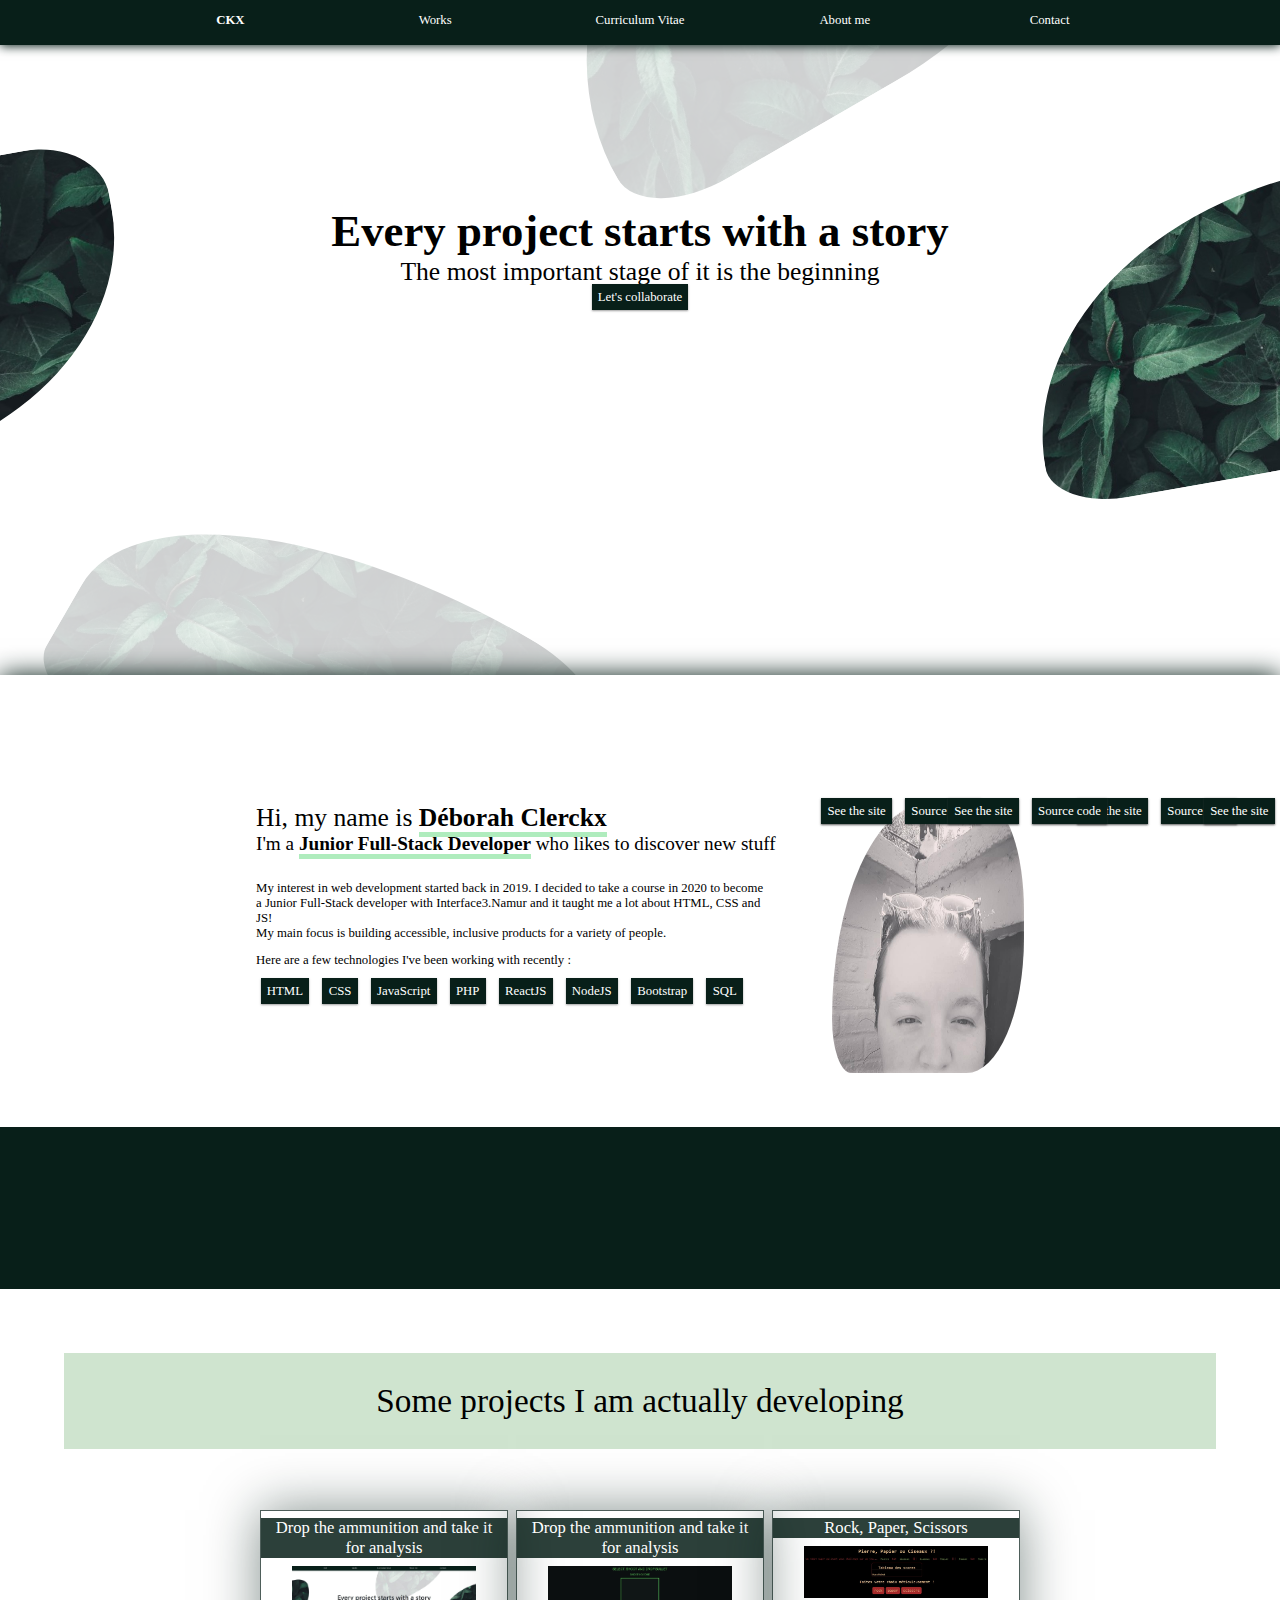
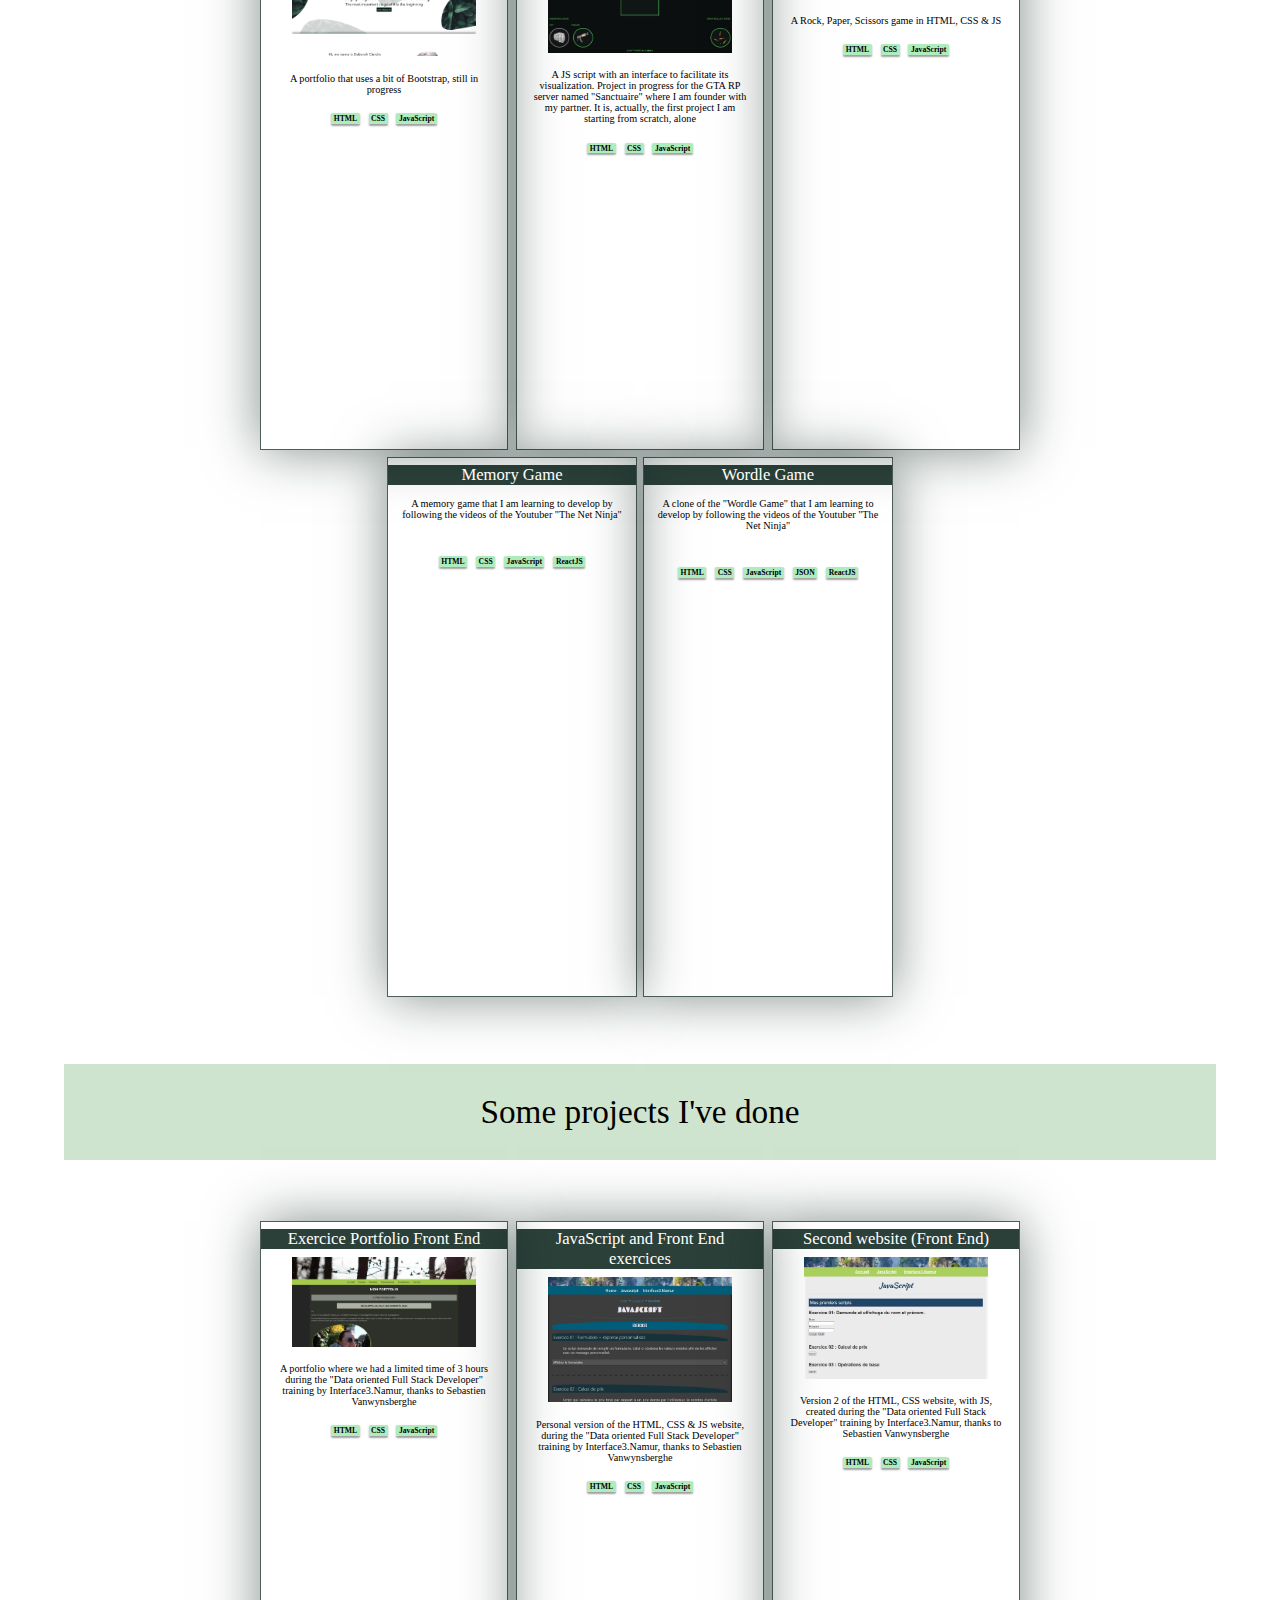
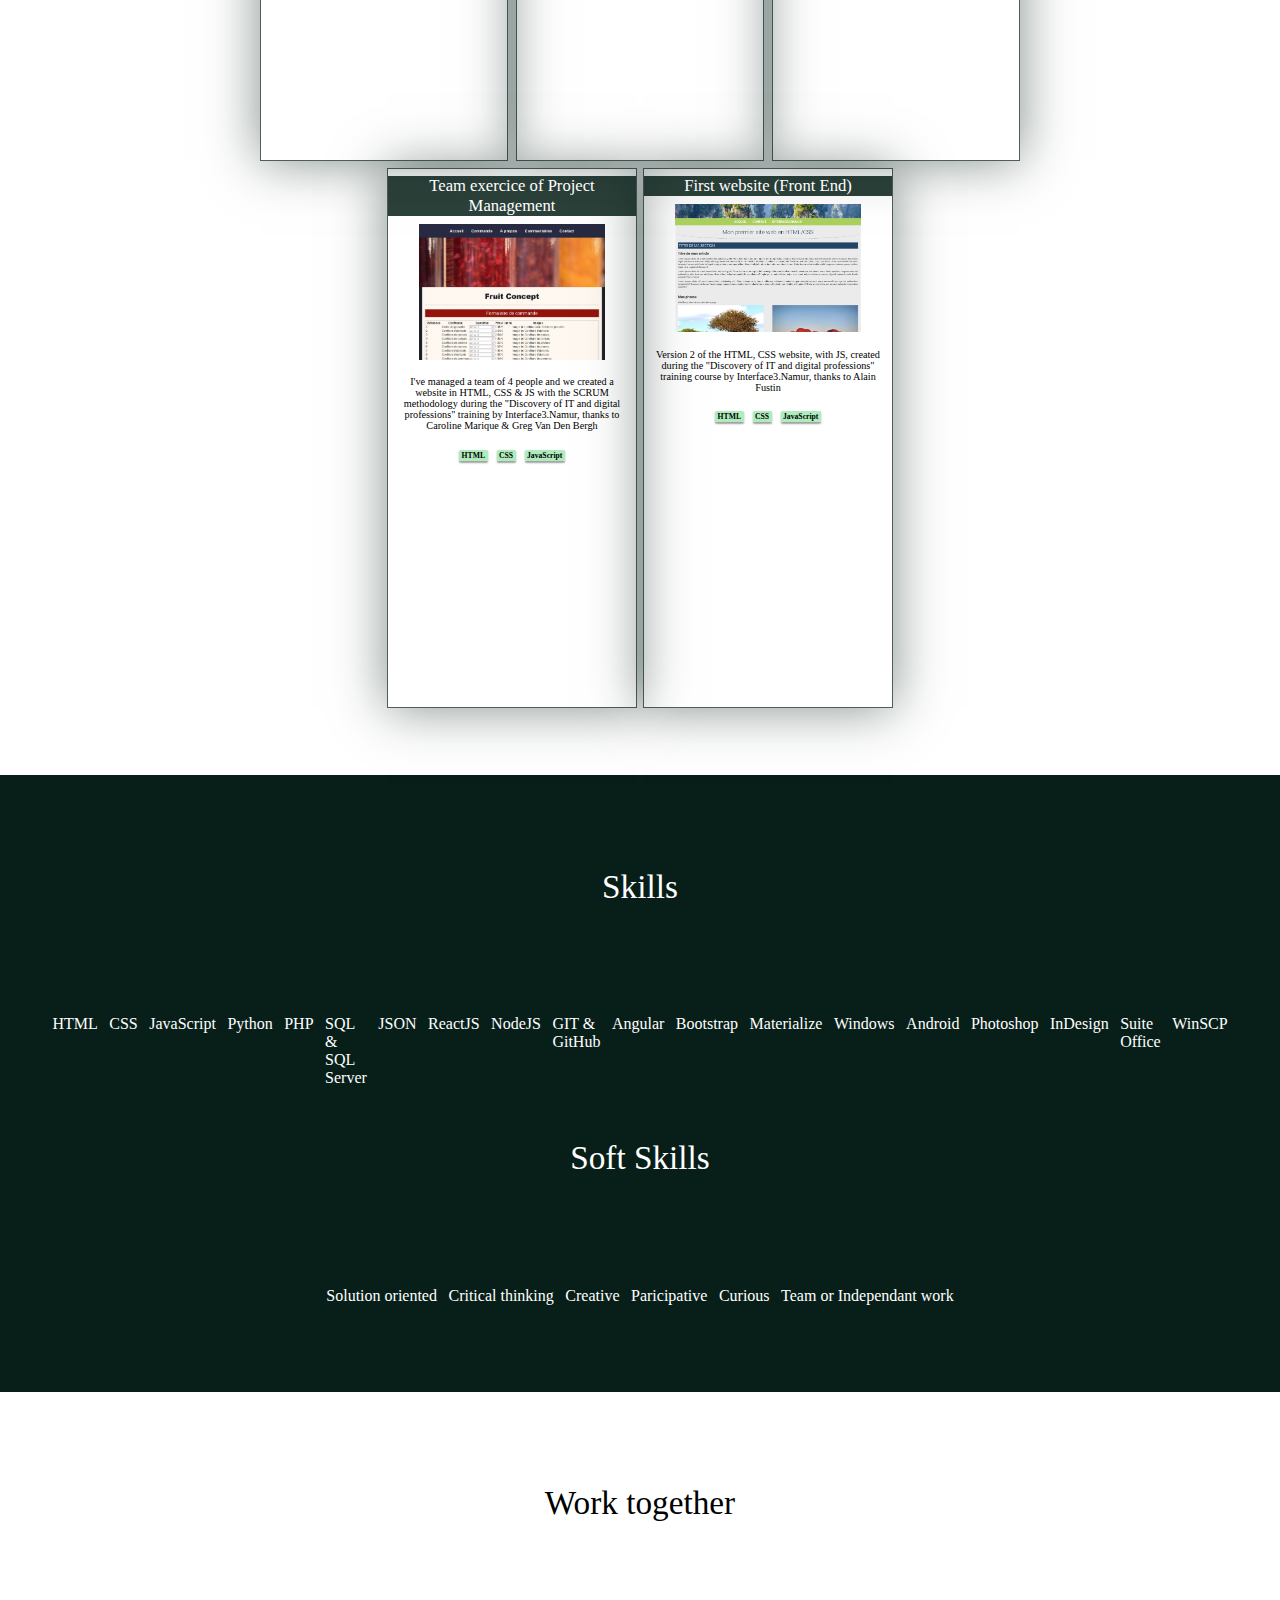
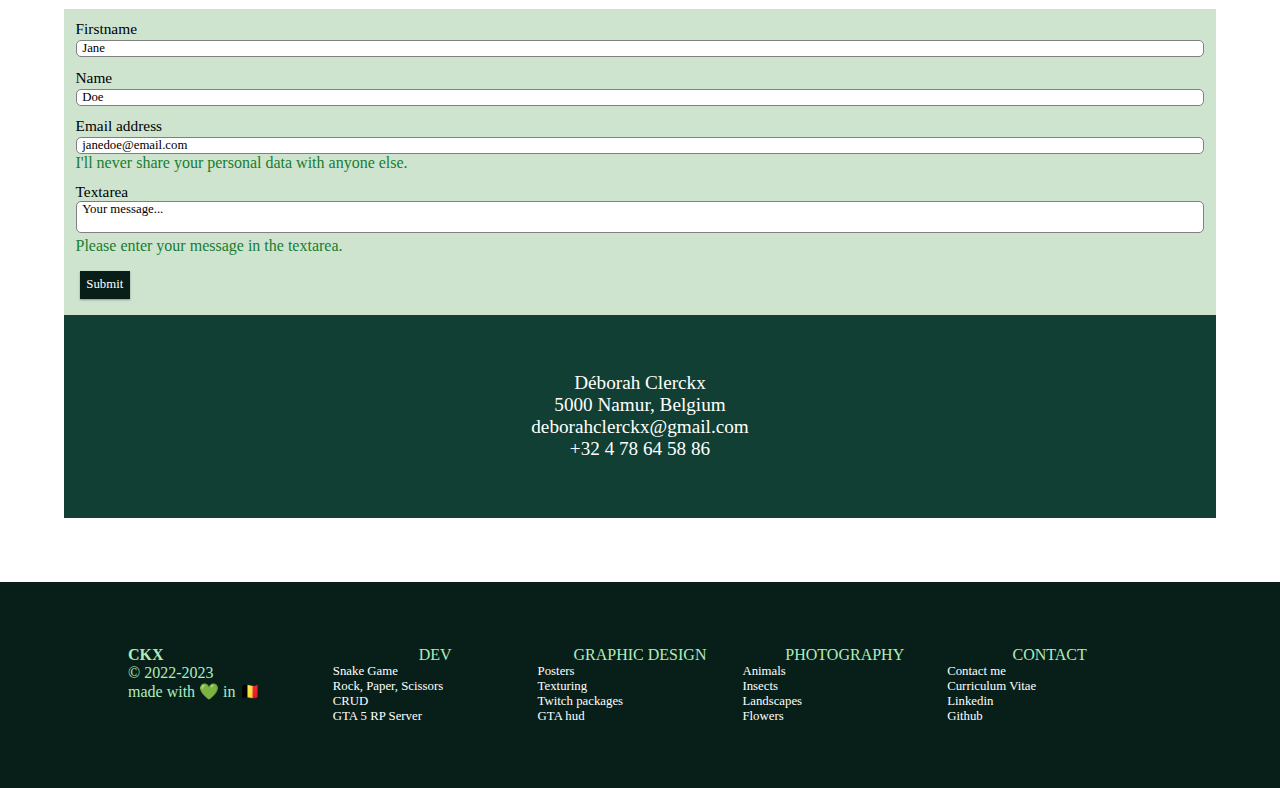
==== index.html @ eec9f2df "first commit" ====
<!doctype html>
<html lang="en">
    <head>
        <meta charset="utf-8">
        <meta name="viewport" content="width=device-width, initial-scale=1">
        <meta name="description" content="Portfolio de Déborah Clerckx">
        <title>Déborah Clerckx Portfolio</title>
        <meta name="robots" content="noindex, nofollow"/>
        <meta name="author" content="Déborah Clerckx">
        <meta name="generator" content="Déborah Clerckx">
        <meta property="og:locale" content="fr_FR">

        <link href="https://cdn.jsdelivr.net/npm/bootstrap@5.1.3/dist/css/bootstrap.min.css" rel="stylesheet" integrity="sha384-1BmE4kWBq78iYhFldvKuhfTAU6auU8tT94WrHftjDbrCEXSU1oBoqyl2QvZ6jIW3" crossorigin="anonymous">
        <link href="leaves.css" rel="stylesheet">
        <link href="../src/css/reset.css" rel="stylesheet">
        <link href="../src/css/main.css" rel="stylesheet">
    </head>

    <body>
        <main>
            <header>
<!--   vvv   nav   vvv    -->
                <section class="nav-container">
                    <nav>
                        <a class="bold" href="index.html" target="_blank">CKX</a>
                        <a class="" href="#" target="_blank">Works</a>
                        <a class="" href="./src/pdf/clerckx-deborah-cv.pdf" target="_blank">Curriculum Vitae</a>
                        <a class="" href="#" target="_blank">About me</a>
                        <a class="" href="#" target="_blank">Contact</a>
                    </nav>
                </section>

<!--   vvv   tagline   vvv    -->

                <section class="first-container">
                    <div class="sub-container">
                        <h1 class="title">Every project starts with a story</h1>
                        <h2 class="subtitle">The most important stage of it is the beginning</h2>
                        <a class="btn" href="#">Let's collaborate</a>
                    </div>
                    <img src="../src/img/leaves.jpg" alt="" class="leaves-left">
                    <img src="../src/img/leaves.jpg" alt="" class="leaves-right">
                    <img src="../src/img/leaves.jpg" alt="" class="leaves-transparent">
                    <img src="../src/img/leaves.jpg" alt="" class="leaves-transparent-2">
                </section>
            </header>

<!--   vvv   about me   vvv    -->

            <section class="second-container">
                <img class="ckx-img" src="../src/img/ckx.jpg" alt="photo de Déborah Clerckx, en noir et blanc, avec un chat">
                <h2 class="subtitle">Hi, my name is <span class="about-ckx bold">Déborah Clerckx</span></h2>
                <h3 class="sub-subtitle">I'm a <span class="jfsd bold">Junior Full-Stack Developer</span> who likes to discover new stuff</h3>

                <p class="text">My interest in web development started back in 2019. I decided to take a course in 2020 to become a Junior Full-Stack developer with <a href="https://www.interface3namur.be/" target="_blank" rel="noopener noreferrer">Interface3.Namur</a> and it taught me a lot about HTML, CSS and JS!</br>
                My main focus is building accessible, inclusive products for a variety of people.</p>
                <p class="text">Here are a few technologies I've been working with recently :</p>
                <a class="btn" href="https://developer.mozilla.org/en-US/docs/Web/HTML" target="_blank">HTML</a>
                <a class="btn" href="https://developer.mozilla.org/en-US/docs/Web/CSS" target="_blank">CSS</a>
                <a class="btn" href="https://developer.mozilla.org/en-US/docs/Web/JavaScript" target="_blank">JavaScript</a>
                <a class="btn" href="https://www.php.net/docs.php" target="_blank">PHP</a>
                <a class="btn" href="https://reactjs.org/docs/getting-started.html" target="_blank">ReactJS</a>
                <a class="btn" href="https://nodejs.org/en/docs/" target="_blank">NodeJS</a>
                <a class="btn" href="https://getbootstrap.com/docs/4.1/getting-started/introduction/" target="_blank">Bootstrap</a>
                <a class="btn" href="https://sql.sh/" target="_blank">SQL</a>
            </section>

            <div class="separator"></div>

<!--   vvv   projects in development   vvv    -->

            <section class="third-container">
                <h2 class="title-card-container">Some projects I am actually developing</h2>
                <div class="cards-container">
                    <div class="card">
                        <div class="card-title">
                            <h3 class="card-subtitle">Drop the ammunition and take it for analysis</h3>
                        </div>
                        <div class="card-img">
                            <img class="resize-card-img" src="./src/img/project-frontend6.JPG" alt="presentation image of the portfolio project of Déborah Clerckx">
                        </div>
                        <div class="card-summary">
                            <p class="card-text">A portfolio that uses a bit of Bootstrap, still in progress</p>
                        </div>
                        <div class="card-btns-code">
                            <a class="btn btn-code disabled" href="#">HTML</a>
                            <a class="btn btn-code disabled" href="#">CSS</a>
                            <a class="btn btn-code disabled" href="#">JavaScript</a>
                        </div>
                        <div class="card-btns">
                            <a class="btn disabled" href="#">See the site</a>
                            <a class="btn disabled" href="#">Source code</a>
                        </div>
                    </div>

                    <div class="card">
                        <div class="card-title">
                            <h3 class="card-subtitle">Drop the ammunition and take it for analysis</h3>
                        </div>
                        <div class="card-img">
                            <img class="resize-card-img" src="./src/img/sanctuaryproject.JPG" alt="presentation image of the JS script 'Drop the ammunition and take it for analysis'">
                        </div>
                        <div class="card-summary">
                            <p class="card-text">A JS script with an interface to facilitate its visualization. Project in progress for the GTA RP server named "Sanctuaire" where I am founder with my partner. It is, actually, the first project I am starting from scratch, alone</p>
                        </div>
                        <div class="card-btns-code">
                            <a class="btn btn-code disabled" href="#">HTML</a>
                            <a class="btn btn-code disabled" href="#">CSS</a>
                            <a class="btn btn-code disabled" href="#">JavaScript</a>
                        </div>
                        <div class="card-btns">
                            <a class="btn disabled" href="#">See the site</a>
                            <a class="btn disabled" href="#">Source code</a>
                        </div>
                    </div>

                    <div class="card">
                        <div class="card-title">
                            <h3 class="card-subtitle">Rock, Paper, Scissors</h3>
                        </div>
                        <div class="card-img">
                            <img class="resize-card-img" src="./src/img/rockpaperscissors.JPG" alt="presentation image of the JS script 'Rock, Paper, Scissor'">
                        </div>
                        <div class="card-summary">
                            <p class="card-text">A Rock, Paper, Scissors game in HTML, CSS & JS</p>
                        </div>
                        <div class="card-btns-code">
                            <a class="btn btn-code disabled" href="#">HTML</a>
                            <a class="btn btn-code disabled" href="#">CSS</a>
                            <a class="btn btn-code disabled" href="#">JavaScript</a>
                        </div>
                        <div class="card-btns">
                            <a class="btn disabled" href="#">See the site</a>
                            <a class="btn disabled" href="#">Source code</a>
                        </div>
                    </div>
                </div>
                <div class="cards-container">
                    <div class="card">
                        <div class="card-title">
                            <h3 class="card-subtitle">Memory Game</h3>
                        </div>
                        <div class="card-summary">
                            <p class="card-text">A memory game that I am learning to develop by following the videos of the Youtuber "<a href="https://www.youtube.com/c/TheNetNinja" target="_blank" rel="noopener noreferrer">The Net Ninja</a>"</p>
                        </div>
                        <div class="card-img">
                            <img class="resize-card-img" src="#" alt="">
                        </div>
                        <div class="card-btns-code">
                            <a class="btn btn-code disabled" href="#">HTML</a>
                            <a class="btn btn-code disabled" href="#">CSS</a>
                            <a class="btn btn-code disabled" href="#">JavaScript</a>
                            <a class="btn btn-code disabled" href="#">ReactJS</a>
                        </div>
                        <div class="card-btns">
                            <a class="btn disabled" href="#">See the site</a>
                            <a class="btn" href="https://github.com/Debbyckx/memory-game">Source code</a>
                        </div>
                    </div>

                    <div class="card">
                        <div class="card-title">
                            <h3 class="card-subtitle">Wordle Game</h3>
                        </div>
                        <div class="card-summary">
                            <p class="card-text">A clone of the "Wordle Game" that I am learning to develop by following the videos of the Youtuber "<a href="https://www.youtube.com/c/TheNetNinja" target="_blank" rel="noopener noreferrer">The Net Ninja</a>"</p>
                        </div>
                        <div class="card-img">
                            <img class="resize-card-img" src="#" alt="">
                        </div>
                        <div class="card-btns-code">
                            <a class="btn btn-code disabled" href="#">HTML</a>
                            <a class="btn btn-code disabled" href="#">CSS</a>
                            <a class="btn btn-code disabled" href="#">JavaScript</a>
                            <a class="btn btn-code disabled" href="#">JSON</a>
                            <a class="btn btn-code disabled" href="#">ReactJS</a>
                        </div>
                        <div class="card-btns">
                            <a class="btn disabled" href="#">See the site</a>
                            <a class="btn" href="https://github.com/Debbyckx/wordle-clone-react">Source code</a>
                        </div>
                    </div>
                </div>
            </section>

<!--   vvv   projects done   vvv    -->

            <section class="fourth-container">
                <h2 class="title-card-container">Some projects I've done</h2>
                <div class="cards-container">
                    <div class="card">
                        <div class="card-title">
                            <h3 class="card-subtitle">Exercice Portfolio Front End</h3>
                        </div>
                        <div class="card-img">
                            <img class="resize-card-img" src="./src/img/project-frontend5.JPG" alt="presentation image of an exercice of Front End, portfolio">
                        </div>
                        <div class="card-summary">
                            <p class="card-text">A portfolio where we had a limited time of 3 hours during the "Data oriented Full Stack Developer" training by <a href="https://www.interface3namur.be/" target="_blank" rel="noopener noreferrer">Interface3.Namur</a>, thanks to <a href="https://www.svwb.be/" target="_blank" rel="noopener noreferrer">Sebastien Vanwynsberghe</a></p>
                        </div>
                        <div class="card-btns-code">
                            <a class="btn btn-code disabled" href="#">HTML</a>
                            <a class="btn btn-code disabled" href="#">CSS</a>
                            <a class="btn btn-code disabled" href="#">JavaScript</a>
                        </div>
                        <div class="card-btns">
                            <a class="btn disabled" href="#">See the site</a>
                            <a class="btn disabled" href="#">Source code</a>
                        </div>
                    </div>

                    <div class="card">
                        <div class="card-title">
                            <h3 class="card-subtitle">JavaScript and Front End exercices</h3>
                        </div>
                        <div class="card-img">
                            <img class="resize-card-img" src="./src/img/project-frontend3.JPG" alt="presentation image of an exercice of Front End with JavaScript, personal version">
                        </div>
                        <div class="card-summary">
                            <p class="card-text">Personal version of the HTML, CSS & JS website, during the "Data oriented Full Stack Developer" training by <a href="https://www.interface3namur.be/" target="_blank" rel="noopener noreferrer">Interface3.Namur</a>, thanks to <a href="https://www.svwb.be/" target="_blank" rel="noopener noreferrer">Sebastien Vanwynsberghe</a></p>
                        </div>
                        <div class="card-btns-code">
                            <a class="btn btn-code disabled" href="#">HTML</a>
                            <a class="btn btn-code disabled" href="#">CSS</a>
                            <a class="btn btn-code disabled" href="#">JavaScript</a>
                        </div>
                        <div class="card-btns">
                            <a class="btn" href="https://debbyckx.github.io/version-3-of-i3n-courses/javascript.html">See the site</a>
                            <a class="btn" href="https://github.com/Debbyckx/version-3-of-i3n-courses">Source code</a>
                        </div>
                    </div>
                    
                    <div class="card">
                        <div class="card-title">
                            <h3 class="card-subtitle">Second website (Front End)</h3>
                        </div>
                        <div class="card-img">
                            <img class="resize-card-img" src="./src/img/project-frontend2.JPG" alt="presentation image of an exercice of Front End with JavaScript">
                        </div>
                        <div class="card-summary">
                            <p class="card-text">Version 2 of the HTML, CSS website, with JS, created during the "Data oriented Full Stack Developer" training  by <a href="https://www.interface3namur.be/" target="_blank" rel="noopener noreferrer">Interface3.Namur</a>, thanks to <a href="https://www.svwb.be/" target="_blank" rel="noopener noreferrer">Sebastien Vanwynsberghe</a></p>
                        </div>
                        <div class="card-btns-code">
                            <a class="btn btn-code disabled" href="#">HTML</a>
                            <a class="btn btn-code disabled" href="#">CSS</a>
                            <a class="btn btn-code disabled" href="#">JavaScript</a>
                        </div>
                        <div class="card-btns">
                            <a class="btn" href="https://debbyckx.github.io/version-2-of-i3n-courses/javascript.html">See the site</a>
                            <a class="btn" href="https://github.com/Debbyckx/version-2-of-i3n-courses">Source code</a>
                        </div>
                    </div>
                </div>
                <div class="cards-container">
                    <div class="card">
                        <div class="card-title">
                            <h3 class="card-subtitle">Team exercice of Project Management</h3>
                        </div>
                        <div class="card-img">
                            <img class="resize-card-img" src="./src/img/project-frontend4.JPG" alt="presentation image of an exercice of Project Management and Front End with JavaScript with a team of 4 people">
                        </div>
                        <div class="card-summary">
                            <p class="card-text">I've managed a team of 4 people and we created a website in HTML, CSS & JS with the SCRUM methodology during the "Discovery of IT and digital professions" training by <a href="https://www.interface3namur.be/" target="_blank" rel="noopener noreferrer">Interface3.Namur</a>, thanks to Caroline Marique & <a href="https://www.linkedin.com/in/greggv-creacube/" target="_blank" rel="noopener noreferrer">Greg Van Den Bergh</a></p>
                        </div>
                        <div class="card-btns-code">
                            <a class="btn btn-code disabled" href="#">HTML</a>
                            <a class="btn btn-code disabled" href="#">CSS</a>
                            <a class="btn btn-code disabled" href="#">JavaScript</a>
                        </div>
                        <div class="card-btns">
                            <a class="btn" href="https://debbyckx.github.io/FruitConcept-IDK-team-i3n-courses/commande.html">See the site</a>
                            <a class="btn" href="https://github.com/Debbyckx/FruitConcept-IDK-team-i3n-courses">Source code</a>
                        </div>
                    </div>
    
                    <div class="card">
                        <div class="card-title">
                            <h3 class="card-subtitle">First website (Front End)</h3>
                        </div>
                        <div class="card-img">
                            <img class="resize-card-img" src="./src/img/project-frontend1.JPG" alt="presentation image of an exercice of Front End, HTML and CSS">
                        </div>
                        <div class="card-summary">
                            <p class="card-text">Version 2 of the HTML, CSS website, with JS, created during the "Discovery of IT and digital professions" training course by <a href="https://www.interface3namur.be/" target="_blank" rel="noopener noreferrer">Interface3.Namur</a>, thanks to Alain Fustin</p>
                        </div>
                        <div class="card-btns-code">
                            <a class="btn btn-code disabled" href="#">HTML</a>
                            <a class="btn btn-code disabled" href="#">CSS</a>
                            <a class="btn btn-code disabled" href="#">JavaScript</a>
                        </div>
                        <div class="card-btns">
                            <a class="btn" href="https://debbyckx.github.io/version-1-of-i3n-courses/">See the site</a>
                            <a class="btn" href="https://github.com/Debbyckx/version-1-of-i3n-courses">Source code</a>
                        </div>
                    </div>
                </div>
            </section>

            <section class="fifth-container">
                <h2 class="title-container">Skills</h2>
                <ul class="skills-list">
                    <li class="skills">HTML</li>
                    <li class="skills">CSS</li>
                    <li class="skills">JavaScript</li>
                    <li class="skills">Python</li>
                    <li class="skills">PHP</li>
                    <li class="skills">SQL & SQL Server</li>
                    <li class="skills">JSON</li>
                    <li class="skills">ReactJS</li>
                    <li class="skills">NodeJS</li>
                    <li class="skills">GIT & GitHub</li>
                    <li class="skills">Angular</li>
                    <li class="skills">Bootstrap</li>
                    <li class="skills">Materialize</li>
                    <li class="skills">Windows</li>
                    <li class="skills">Android</li>
                    <li class="skills">Photoshop</li>
                    <li class="skills">InDesign</li>
                    <li class="skills">Suite Office</li>
                    <li class="skills">WinSCP</li>
                </ul>
                <h2 class="title-container">Soft Skills</h2>
                <ul class="skills-list">
                    <li class="skills">Solution oriented</li>
                    <li class="skills">Critical thinking</li>
                    <li class="skills">Creative</li>
                    <li class="skills">Paricipative</li>
                    <li class="skills">Curious</li>
                    <li class="skills">Team or Independant work</li>
                </ul>
            </section>

            <section class="sixth-container">
                <h2 class="title-container">Work together</h2>
                <form class="">
                    <div class="">
                        <label for="exampleInputFirstname1" class="label-form">Firstname</label>
                        <input type="text" class="input-form" id="exampleInputFirstname1" placeholder="Jane">
                    </div>
                    <div class="">
                        <label for="exampleInputName1" class="label-form">Name</label>
                        <input type="text" class="input-form" id="exampleInputName1" placeholder="Doe" required>
                    </div>
                    <div class="">
                        <label for="exampleInputEmail1" class="label-form">Email address</label>
                        <input type="email" class="input-form" id="exampleInputEmail1" aria-describedby="emailHelp" placeholder="janedoe@email.com" required>
                        <div id="emailHelp" class="email-help-form">I'll never share your personal data with anyone else.</div>
                    </div>
                    <div class="">
                        <label for="validationTextarea" class="label-form">Textarea</label>
                        <textarea class="input-form" id="validationTextarea" placeholder="Your message..." required></textarea>
                        <div class="">
                        <p class="email-help-form">Please enter your message in the textarea.</p>
                        </div>
                    </div>
                    <button type="submit" class="btn btn-form">Submit</button>
                </form>
                <div class="work-together-container">
                    <p>Déborah Clerckx</p>
                    <p>5000 Namur, Belgium</p>
                    <p>deborahclerckx@gmail.com</p>
                    <p>+32 4 78 64 58 86</p>
                </div>
            </section>
        </main>

        <footer>
            <div class="footer-container">
                <div class="copy-container">
                    <small class="bold">CKX</small><br />
                    <small class="">&copy; 2022-2023</small><br />
                    <small class="">made with 💚 in 🇧🇪</small>
                </div>
                <div class="dev-container">
                    <h5 class="footer-title">DEV</h5>
                    <a class="footer-link" href="#" target="_blank">Snake Game</a>
                    <a class="footer-link" href="#" target="_blank">Rock, Paper, Scissors</a>
                    <a class="footer-link" href="#" target="_blank">CRUD</a>
                    <a class="footer-link" href="#" target="_blank">GTA 5 RP Server</a>
                </div>
                <div class="graph-container">
                    <h5 class="footer-title">GRAPHIC DESIGN</h5>
                    <a class="footer-link" href="#" target="_blank">Posters</a>
                    <a class="footer-link" href="#" target="_blank">Texturing</a>
                    <a class="footer-link" href="#" target="_blank">Twitch packages</a>
                    <a class="footer-link" href="#" target="_blank">GTA hud</a>
                </div>
                <div class="photo-container">
                    <h5 class="footer-title">PHOTOGRAPHY</h5>
                    <a class="footer-link" href="#" target="_blank">Animals</a>
                    <a class="footer-link" href="#" target="_blank">Insects</a>
                    <a class="footer-link" href="#" target="_blank">Landscapes</a>
                    <a class="footer-link" href="#" target="_blank">Flowers</a>
                </div>
                <div class="contact-container">
                    <h5 class="footer-title">CONTACT</h5>
                    <a class="footer-link" href="#">Contact me</a>
                    <a class="footer-link" href="./src/pdf/clerckx-deborah-cv.pdf" target="_blank">Curriculum Vitae</a>
                    <a class="footer-link" href="https://www.linkedin.com/in/d%C3%A9borah-clerckx-0199a080/">Linkedin</a>
                    <a class="footer-link" href="https://github.com/Debbyckx">Github</a>
                </div>
            </div>
        </footer>
    </body>
</html>
---- leaves.css ----
.flex-equal > * {
    flex: 1;
}
@media (min-width: 768px) {
    .flex-md-equal > * {
        flex: 1;
    }
}
---- src/css/main.css ----
body {
    overflow-x: hidden;
}

/* main {

} */

/* header {

} */
.bold {
    font-weight: 600;
}
.about-ckx, .jfsd {
    border-bottom: 5px solid rgb(175, 236, 189);
}

.nav-container {
    padding: 0 10vw 5vh 10vw;
    height: 4.5vh;
    line-height: 4.5vh;
    box-shadow: 0 1px 10px rgb(8, 30, 25);
    background: rgb(8, 31, 25);
}
nav {
    display: flex;
    justify-content: space-between;
    text-align: center;
}
nav a, footer a {
    width: 100%;
    transition: .2s;
    color: #fff;
    text-decoration: none;
    font-size: 1vw;
}
footer a:hover {
    color: rgb(175, 236, 189);
}
nav a:hover{
    color: rgb(175, 236, 189);
    background: rgba(0, 0, 0, 0.24);
    border-bottom: 5px solid rgb(175, 236, 189);
}





/* CONTAINERS */


.separator {
    height: 18vh;
    background: rgb(8, 31, 25);
}

/* 1 */
.first-container {
    height: 70vh;
}
.title {
    font-size: 3.5vw;
    font-weight: 600;
}
.subtitle {
    font-size: 2vw;
    font-weight: 500;
}

/* 2 */
.second-container {
    padding: 10% 20%;
    background: #fff;
    box-shadow: 0 0 25px rgb(8, 31, 25);
}
.sub-subtitle {
    margin: 0 0 2vw 0;
    font-size: 1.5vw;
}
.text {
    margin: 0 20vw 1vw 0;
    font-size: 1vw;
}

/* 3 */
.third-container, .fourth-container {
    margin: 5%;
    background: #fff;
    justify-content: center;
    text-align: center;
}
.title-container {
    font-size: 2.6vw;
    text-align: center;
    margin: 0 0 5% 0;
    padding: 2.5%;
}
.title-card-container {
    font-size: 2.6vw;
    text-align: center;
    margin: 0 0 5% 0;
    padding: 2.5%;
    background: rgb(207, 228, 207);
}
.cards-container {
    display: inline-flex;
    margin: .3% 0 .3% 0;
}
.card {
    margin: 0 .5% 0 .5%;
    width: 20vw;
    height: 60vh;
    border: 1px solid rgba(8, 31, 25, 0.719);
    box-shadow: 0 0 50px rgba(8, 31, 25, 0.5);
}
.card-title {
    color: #fff;
    background: rgba(8, 31, 25, 0.856);
}
.card-subtitle {
    margin: 3%;
    font-size: 1.3vw;
}
/* .card-img {
    
} */
.resize-card-img {
    width: 75%;
}
.card-summary {
    justify-content: center;
    text-align: center;
}
.card-text {
    margin: 5%;
    font-size: .8vw;
}
/* .card-btns-code {

} */
.card-btns {
    position: absolute;
    top: 89%;
    width: 100%;
}

/*5*/
.fifth-container {
    padding: 5%;
    color: #fff;
    background: rgb(8, 31, 25);
}
.skills-list {
    display: flex;
    justify-content: center;
    padding: 2% 0;
}
.skills {
    margin: 0 .5%;
}

/*6*/
.sixth-container {
    padding: 5%;
}
form {
    background: rgb(207, 228, 207);
    padding: 1%;
}
.label-form {
    font-size: 1.2vw;
}
.input-form {
    width: 100%;
    padding: 0 .5%;
    margin: 0 0 1% 0;
    font-size: 1vw;
    background: #fff;
    border: 1px solid grey;
    border-radius: 5px;
}
.email-help-form {
    color: rgb(25, 124, 48);
    margin: -1% 0 1% 0;
}
.work-together-container {
    padding: 5%;
    text-align: center;
    font-size: 1.5vw;
    background: rgb(17, 63, 51);
    color: #fff;
}

.sub-container {
    padding: 12.5% 0;
    text-align: center;
}

/* CONTAINERS */

/* STANDALONE */

/* STANDALONE */





/* IMAGES */

.ckx-img {
    position: absolute;
    right: 20vw;
    width: 15vw;
    height: 30vh;
    border-radius: 50% 20% 30% 10% / 80% 40% 50% 20%;
}
.leaves-left {
    position: absolute;
    width: 40vw;
    border-radius: 65% 15% 55% 15% / 85% 20% 75% 15%;
    top: 20%;
    left: -30%;
    transform: rotate(-10deg);
    z-index: -1;
}
.leaves-right {
    position: absolute;
    width: 40vw;
    border-radius: 65% 15% 55% 15% / 85% 20% 75% 15%;
    top: 20%;
    right: -20%;
    transform: rotate(-10deg);
    z-index: -1;
}
.leaves-transparent {
    position: absolute;
    width: 40vw;
    border-radius: 85% 20% 75% 15% / 65% 15% 55% 15%;
    top: 60%;
    left: 5%;
    transform: rotate(30deg);
    z-index: -1;
    opacity: 20%;
}
.leaves-transparent-2 {
    position: absolute;
    width: 50vw;
    border-radius: 65% 15% 55% 15% / 85% 20% 75% 15%;
    top: -30%;
    right: 10%;
    transform: rotate(-30deg);
    z-index: -1;
    opacity: 20%;
}

/* IMAGES */




/* BOUTONS */

.btn, .btn-code {
    transition: 0% .3s;
    padding: .7vh;
    margin: .5vh .5vh;
    color: #fff;
    background: rgb(8, 31, 25);
    box-shadow: 0 .1vw .2vh rgba(68, 68, 68, 0.500);
    font-size: 1vw;
}
.btn:hover, .btn-code:hover {
    color: #000;
    background: rgb(175, 236, 189);
}
/* CHILD of card-btns-code */
.btn-code {
    padding: .4% 1% .3% 1%;
    margin: 1% 1%;
    top: 90%;
    font-size: .6vw;
    font-weight: 700;
    border-radius: 10%;
    color: #000;
    background: rgb(175, 236, 189);
}

/* BOUTONS */





/* FOOTER */

footer {
    padding: 5% 10%;
    display: grid;
    width: 100%;
    background: rgb(8, 31, 25);
}
.footer-container {
    display: grid; 
    grid-template-rows: 1fr;
    grid-template-columns: 1fr 1fr 1fr 1fr 1fr;
    gap: 0px;
    height: 100%;
    color: rgb(175, 236, 189);
}
.footer-title {
    text-align: center;
}
.footer-link {
    display: block;
}
.copy-container {
    grid-row-start: 1;
    grid-column-start: 1;
    grid-row-end: 2;
    grid-column-end: 2;
}
.dev-container {
    grid-row-start: 1;
    grid-column-start: 2;
    grid-row-end: 2;
    grid-column-end: 3;
}
.graph-container {
    grid-row-start: 1;
    grid-column-start: 3;
    grid-row-end: 2;
    grid-column-end: 4;
}
.photo-container {
    grid-row-start: 1;
    grid-column-start: 4;
    grid-row-end: 2;
    grid-column-end: 5;
}
.contact-container {
    grid-row-start: 1;
    grid-column-start: 5;
    grid-row-end: 2;
    grid-column-end: 6;
}

/* FOOTER */
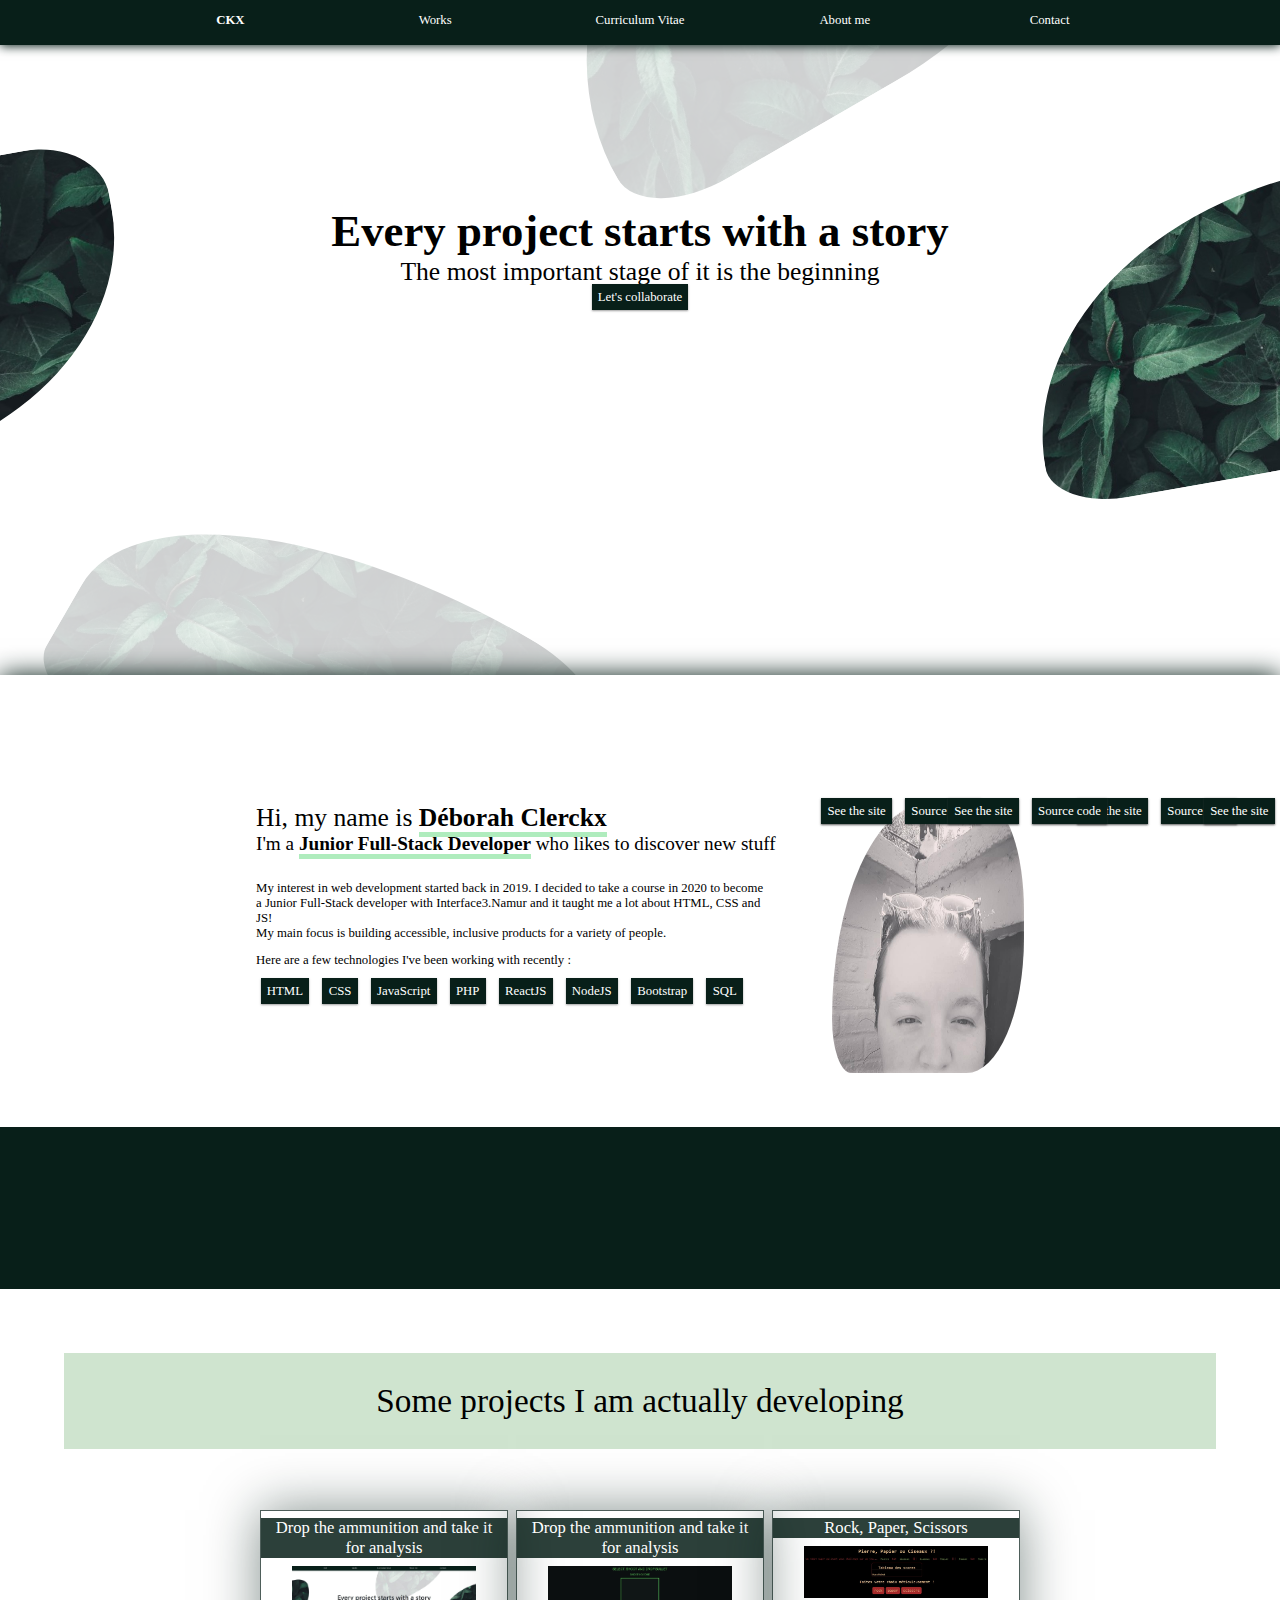
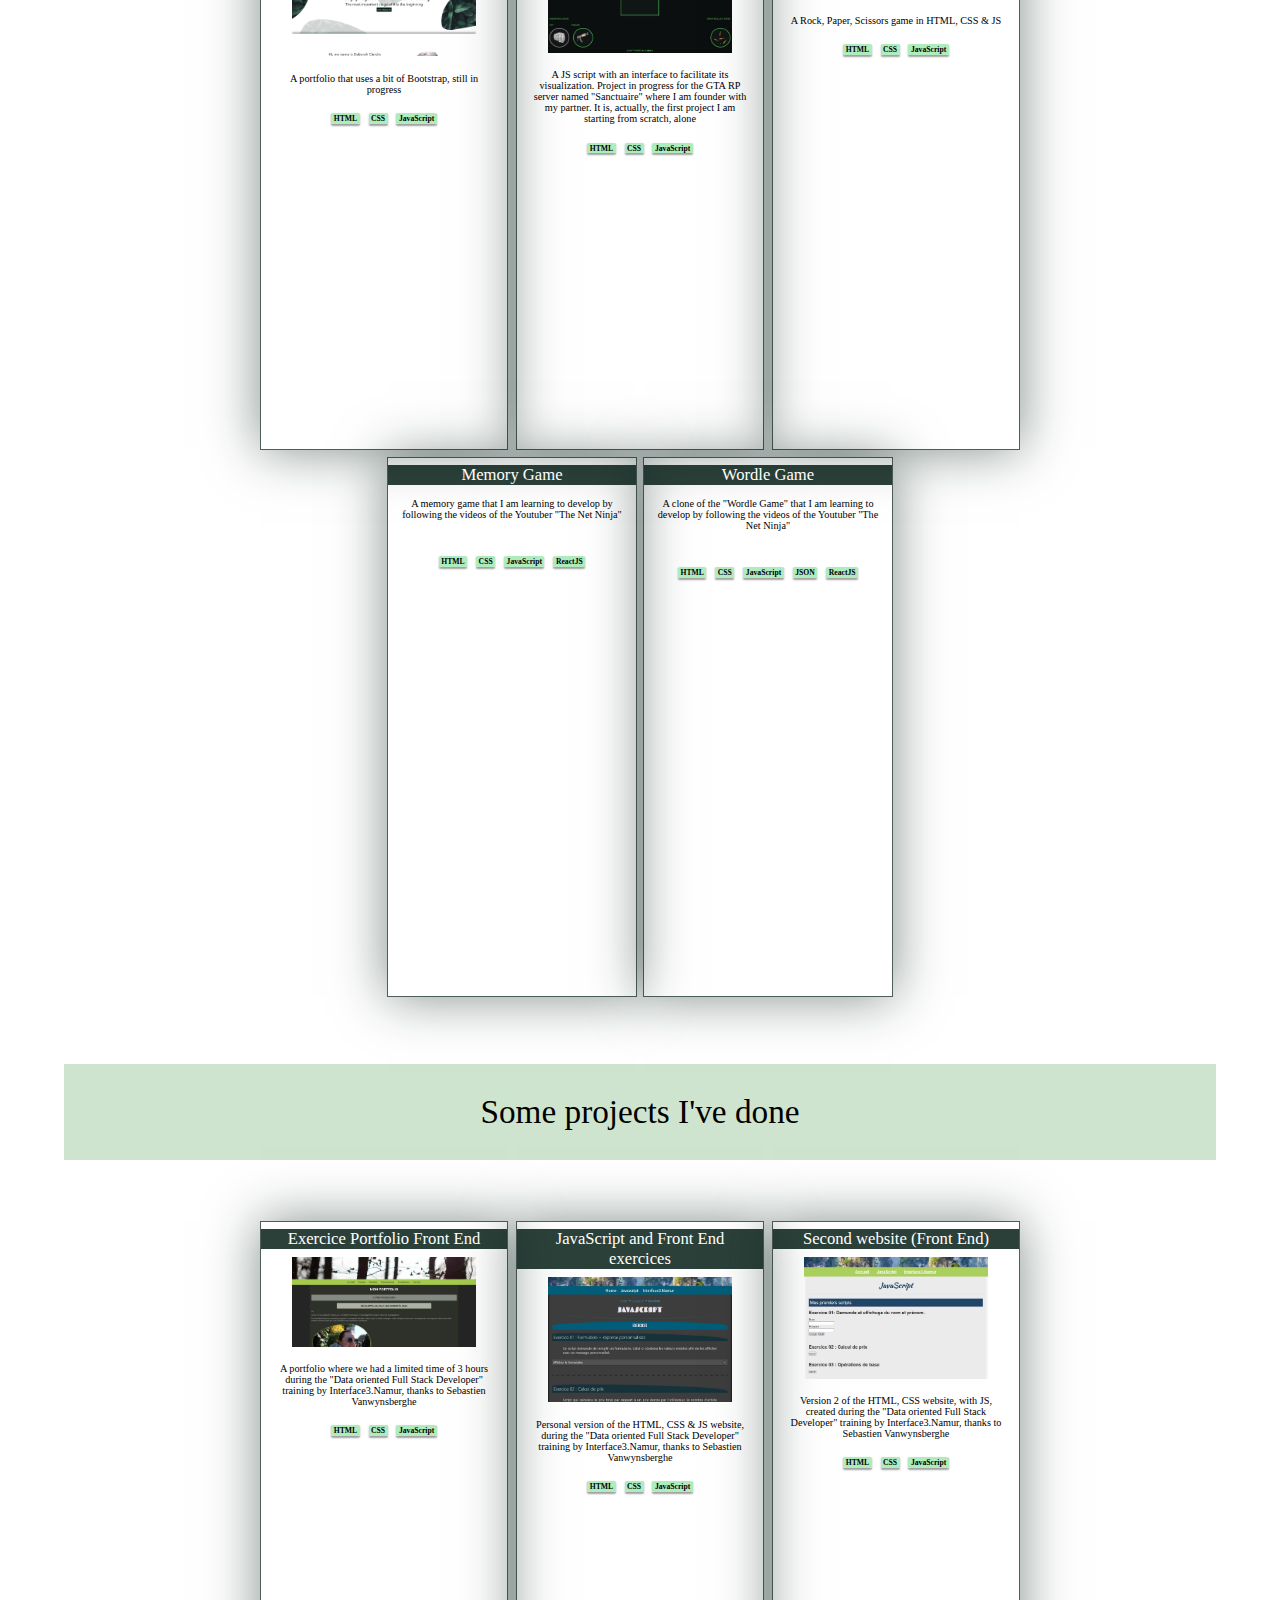
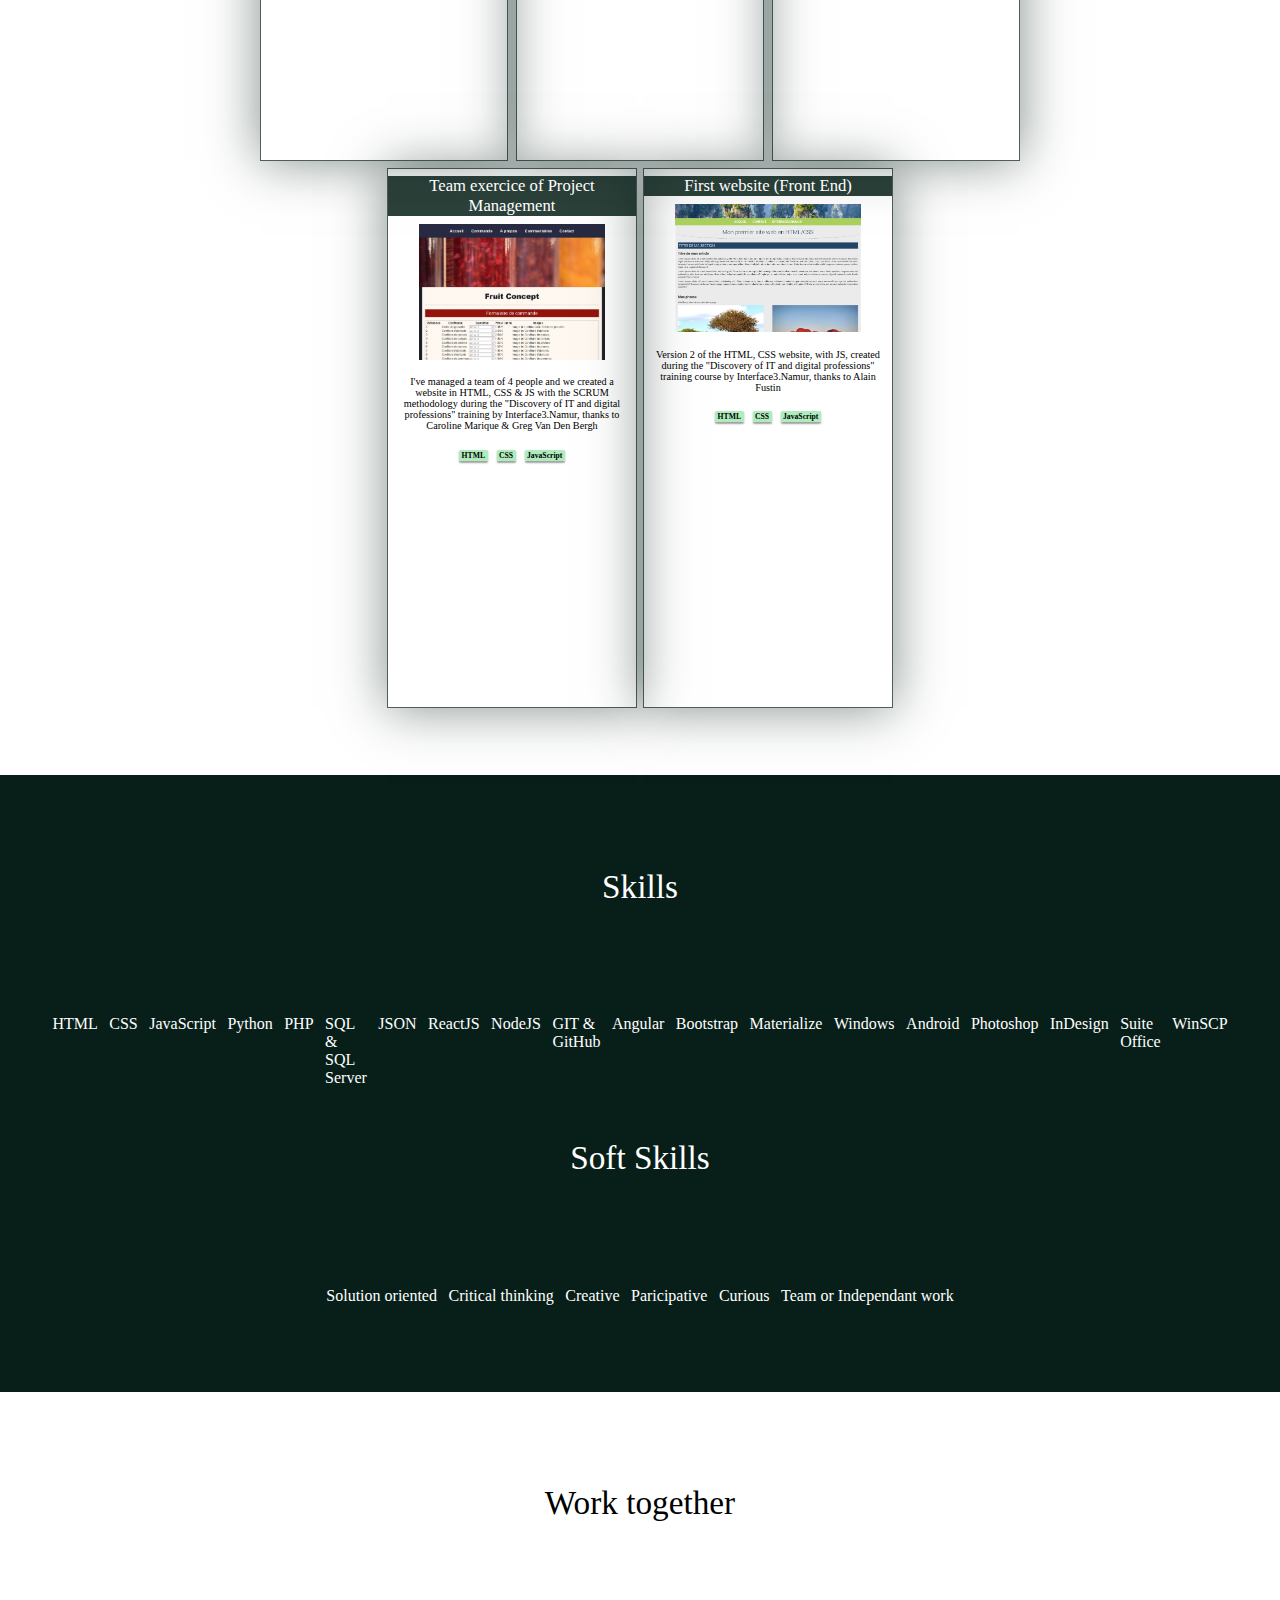
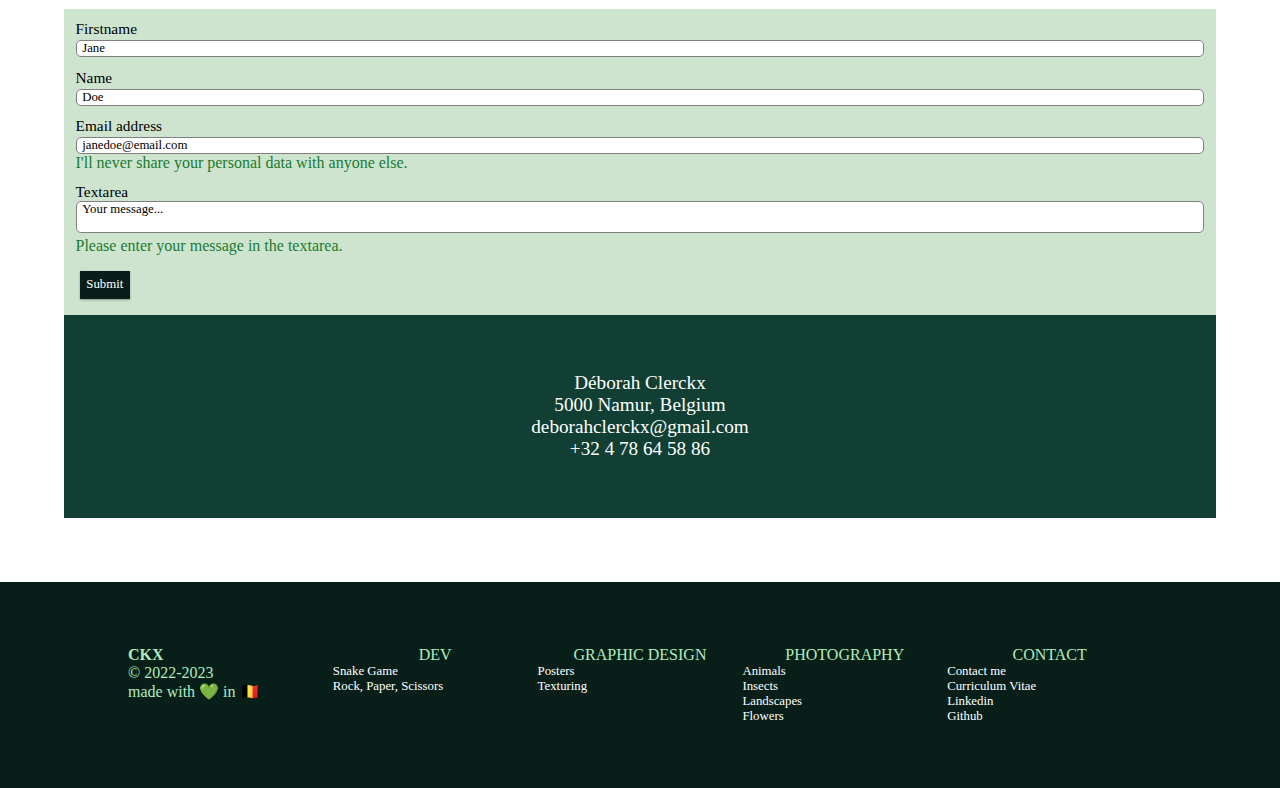
==== commit 6c0c8524: "corr indentation, style snake.html" ====
--- a/index.html
+++ b/index.html
@@ -12,43 +12,43 @@
 
         <link href="https://cdn.jsdelivr.net/npm/bootstrap@5.1.3/dist/css/bootstrap.min.css" rel="stylesheet" integrity="sha384-1BmE4kWBq78iYhFldvKuhfTAU6auU8tT94WrHftjDbrCEXSU1oBoqyl2QvZ6jIW3" crossorigin="anonymous">
         <link href="leaves.css" rel="stylesheet">
-        <link href="../src/css/reset.css" rel="stylesheet">
-        <link href="../src/css/main.css" rel="stylesheet">
+        <link href="src/css/reset.css" rel="stylesheet">
+        <link href="src/css/main.css" rel="stylesheet">
     </head>
 
     <body>
-        <main>
-            <header>
+
+        <header>
 <!--   vvv   nav   vvv    -->
-                <section class="nav-container">
-                    <nav>
-                        <a class="bold" href="index.html" target="_blank">CKX</a>
-                        <a class="" href="#" target="_blank">Works</a>
-                        <a class="" href="./src/pdf/clerckx-deborah-cv.pdf" target="_blank">Curriculum Vitae</a>
-                        <a class="" href="#" target="_blank">About me</a>
-                        <a class="" href="#" target="_blank">Contact</a>
-                    </nav>
-                </section>
+            <section class="nav-container">
+                <nav>
+                    <a class="bold" href="index.html" target="_blank">CKX</a>
+                    <a class="" href="#" target="_blank">Works</a>
+                    <a class="" href="./src/pdf/clerckx-deborah-cv.pdf" target="_blank">Curriculum Vitae</a>
+                    <a class="" href="#" target="_blank">About me</a>
+                    <a class="" href="#" target="_blank">Contact</a>
+                </nav>
+            </section>
 
 <!--   vvv   tagline   vvv    -->
 
-                <section class="first-container">
-                    <div class="sub-container">
-                        <h1 class="title">Every project starts with a story</h1>
-                        <h2 class="subtitle">The most important stage of it is the beginning</h2>
-                        <a class="btn" href="#">Let's collaborate</a>
-                    </div>
-                    <img src="../src/img/leaves.jpg" alt="" class="leaves-left">
-                    <img src="../src/img/leaves.jpg" alt="" class="leaves-right">
-                    <img src="../src/img/leaves.jpg" alt="" class="leaves-transparent">
-                    <img src="../src/img/leaves.jpg" alt="" class="leaves-transparent-2">
-                </section>
-            </header>
-
-<!--   vvv   about me   vvv    -->
-
+            <section class="first-container">
+                <div class="sub-container">
+                    <h1 class="title">Every project starts with a story</h1>
+                    <h2 class="subtitle">The most important stage of it is the beginning</h2>
+                    <a class="btn" href="#">Let's collaborate</a>
+                </div>
+                <img src="src/img/leaves.jpg" alt="" class="leaves-left">
+                <img src="src/img/leaves.jpg" alt="" class="leaves-right">
+                <img src="src/img/leaves.jpg" alt="" class="leaves-transparent">
+                <img src="src/img/leaves.jpg" alt="" class="leaves-transparent-2">
+            </section>
+        </header>
+
+    <!--   vvv   about me   vvv    -->
+        <main>  
             <section class="second-container">
-                <img class="ckx-img" src="../src/img/ckx.jpg" alt="photo de Déborah Clerckx, en noir et blanc, avec un chat">
+                <img class="ckx-img" src="src/img/ckx.jpg" alt="photo de Déborah Clerckx, en noir et blanc, avec un chat">
                 <h2 class="subtitle">Hi, my name is <span class="about-ckx bold">Déborah Clerckx</span></h2>
                 <h3 class="sub-subtitle">I'm a <span class="jfsd bold">Junior Full-Stack Developer</span> who likes to discover new stuff</h3>
 
@@ -67,7 +67,7 @@
 
             <div class="separator"></div>
 
-<!--   vvv   projects in development   vvv    -->
+    <!--   vvv   projects in development   vvv    -->
 
             <section class="third-container">
                 <h2 class="title-card-container">Some projects I am actually developing</h2>
@@ -77,7 +77,7 @@
                             <h3 class="card-subtitle">Drop the ammunition and take it for analysis</h3>
                         </div>
                         <div class="card-img">
-                            <img class="resize-card-img" src="./src/img/project-frontend6.JPG" alt="presentation image of the portfolio project of Déborah Clerckx">
+                            <img class="resize-card-img" src="src/img/project-frontend6.JPG" alt="presentation image of the portfolio project of Déborah Clerckx">
                         </div>
                         <div class="card-summary">
                             <p class="card-text">A portfolio that uses a bit of Bootstrap, still in progress</p>
@@ -98,7 +98,7 @@
                             <h3 class="card-subtitle">Drop the ammunition and take it for analysis</h3>
                         </div>
                         <div class="card-img">
-                            <img class="resize-card-img" src="./src/img/sanctuaryproject.JPG" alt="presentation image of the JS script 'Drop the ammunition and take it for analysis'">
+                            <img class="resize-card-img" src="src/img/sanctuaryproject.JPG" alt="presentation image of the JS script 'Drop the ammunition and take it for analysis'">
                         </div>
                         <div class="card-summary">
                             <p class="card-text">A JS script with an interface to facilitate its visualization. Project in progress for the GTA RP server named "Sanctuaire" where I am founder with my partner. It is, actually, the first project I am starting from scratch, alone</p>
@@ -119,7 +119,7 @@
                             <h3 class="card-subtitle">Rock, Paper, Scissors</h3>
                         </div>
                         <div class="card-img">
-                            <img class="resize-card-img" src="./src/img/rockpaperscissors.JPG" alt="presentation image of the JS script 'Rock, Paper, Scissor'">
+                            <img class="resize-card-img" src="src/img/rockpaperscissors.JPG" alt="presentation image of the JS script 'Rock, Paper, Scissor'">
                         </div>
                         <div class="card-summary">
                             <p class="card-text">A Rock, Paper, Scissors game in HTML, CSS & JS</p>
@@ -183,7 +183,7 @@
                 </div>
             </section>
 
-<!--   vvv   projects done   vvv    -->
+    <!--   vvv   projects done   vvv    -->
 
             <section class="fourth-container">
                 <h2 class="title-card-container">Some projects I've done</h2>
@@ -193,7 +193,7 @@
                             <h3 class="card-subtitle">Exercice Portfolio Front End</h3>
                         </div>
                         <div class="card-img">
-                            <img class="resize-card-img" src="./src/img/project-frontend5.JPG" alt="presentation image of an exercice of Front End, portfolio">
+                            <img class="resize-card-img" src="src/img/project-frontend5.JPG" alt="presentation image of an exercice of Front End, portfolio">
                         </div>
                         <div class="card-summary">
                             <p class="card-text">A portfolio where we had a limited time of 3 hours during the "Data oriented Full Stack Developer" training by <a href="https://www.interface3namur.be/" target="_blank" rel="noopener noreferrer">Interface3.Namur</a>, thanks to <a href="https://www.svwb.be/" target="_blank" rel="noopener noreferrer">Sebastien Vanwynsberghe</a></p>
@@ -214,7 +214,7 @@
                             <h3 class="card-subtitle">JavaScript and Front End exercices</h3>
                         </div>
                         <div class="card-img">
-                            <img class="resize-card-img" src="./src/img/project-frontend3.JPG" alt="presentation image of an exercice of Front End with JavaScript, personal version">
+                            <img class="resize-card-img" src="src/img/project-frontend3.JPG" alt="presentation image of an exercice of Front End with JavaScript, personal version">
                         </div>
                         <div class="card-summary">
                             <p class="card-text">Personal version of the HTML, CSS & JS website, during the "Data oriented Full Stack Developer" training by <a href="https://www.interface3namur.be/" target="_blank" rel="noopener noreferrer">Interface3.Namur</a>, thanks to <a href="https://www.svwb.be/" target="_blank" rel="noopener noreferrer">Sebastien Vanwynsberghe</a></p>
@@ -235,7 +235,7 @@
                             <h3 class="card-subtitle">Second website (Front End)</h3>
                         </div>
                         <div class="card-img">
-                            <img class="resize-card-img" src="./src/img/project-frontend2.JPG" alt="presentation image of an exercice of Front End with JavaScript">
+                            <img class="resize-card-img" src="src/img/project-frontend2.JPG" alt="presentation image of an exercice of Front End with JavaScript">
                         </div>
                         <div class="card-summary">
                             <p class="card-text">Version 2 of the HTML, CSS website, with JS, created during the "Data oriented Full Stack Developer" training  by <a href="https://www.interface3namur.be/" target="_blank" rel="noopener noreferrer">Interface3.Namur</a>, thanks to <a href="https://www.svwb.be/" target="_blank" rel="noopener noreferrer">Sebastien Vanwynsberghe</a></p>
@@ -257,7 +257,7 @@
                             <h3 class="card-subtitle">Team exercice of Project Management</h3>
                         </div>
                         <div class="card-img">
-                            <img class="resize-card-img" src="./src/img/project-frontend4.JPG" alt="presentation image of an exercice of Project Management and Front End with JavaScript with a team of 4 people">
+                            <img class="resize-card-img" src="src/img/project-frontend4.JPG" alt="presentation image of an exercice of Project Management and Front End with JavaScript with a team of 4 people">
                         </div>
                         <div class="card-summary">
                             <p class="card-text">I've managed a team of 4 people and we created a website in HTML, CSS & JS with the SCRUM methodology during the "Discovery of IT and digital professions" training by <a href="https://www.interface3namur.be/" target="_blank" rel="noopener noreferrer">Interface3.Namur</a>, thanks to Caroline Marique & <a href="https://www.linkedin.com/in/greggv-creacube/" target="_blank" rel="noopener noreferrer">Greg Van Den Bergh</a></p>
@@ -272,13 +272,13 @@
                             <a class="btn" href="https://github.com/Debbyckx/FruitConcept-IDK-team-i3n-courses">Source code</a>
                         </div>
                     </div>
-    
+
                     <div class="card">
                         <div class="card-title">
                             <h3 class="card-subtitle">First website (Front End)</h3>
                         </div>
                         <div class="card-img">
-                            <img class="resize-card-img" src="./src/img/project-frontend1.JPG" alt="presentation image of an exercice of Front End, HTML and CSS">
+                            <img class="resize-card-img" src="src/img/project-frontend1.JPG" alt="presentation image of an exercice of Front End, HTML and CSS">
                         </div>
                         <div class="card-summary">
                             <p class="card-text">Version 2 of the HTML, CSS website, with JS, created during the "Discovery of IT and digital professions" training course by <a href="https://www.interface3namur.be/" target="_blank" rel="noopener noreferrer">Interface3.Namur</a>, thanks to Alain Fustin</p>
@@ -375,15 +375,15 @@
                     <h5 class="footer-title">DEV</h5>
                     <a class="footer-link" href="#" target="_blank">Snake Game</a>
                     <a class="footer-link" href="#" target="_blank">Rock, Paper, Scissors</a>
-                    <a class="footer-link" href="#" target="_blank">CRUD</a>
-                    <a class="footer-link" href="#" target="_blank">GTA 5 RP Server</a>
+                    <a class="footer-link" href="#" target="_blank"></a>
+                    <a class="footer-link" href="#" target="_blank"></a>
                 </div>
                 <div class="graph-container">
                     <h5 class="footer-title">GRAPHIC DESIGN</h5>
                     <a class="footer-link" href="#" target="_blank">Posters</a>
                     <a class="footer-link" href="#" target="_blank">Texturing</a>
-                    <a class="footer-link" href="#" target="_blank">Twitch packages</a>
-                    <a class="footer-link" href="#" target="_blank">GTA hud</a>
+                    <a class="footer-link" href="#" target="_blank"></a>
+                    <a class="footer-link" href="#" target="_blank"></a>
                 </div>
                 <div class="photo-container">
                     <h5 class="footer-title">PHOTOGRAPHY</h5>
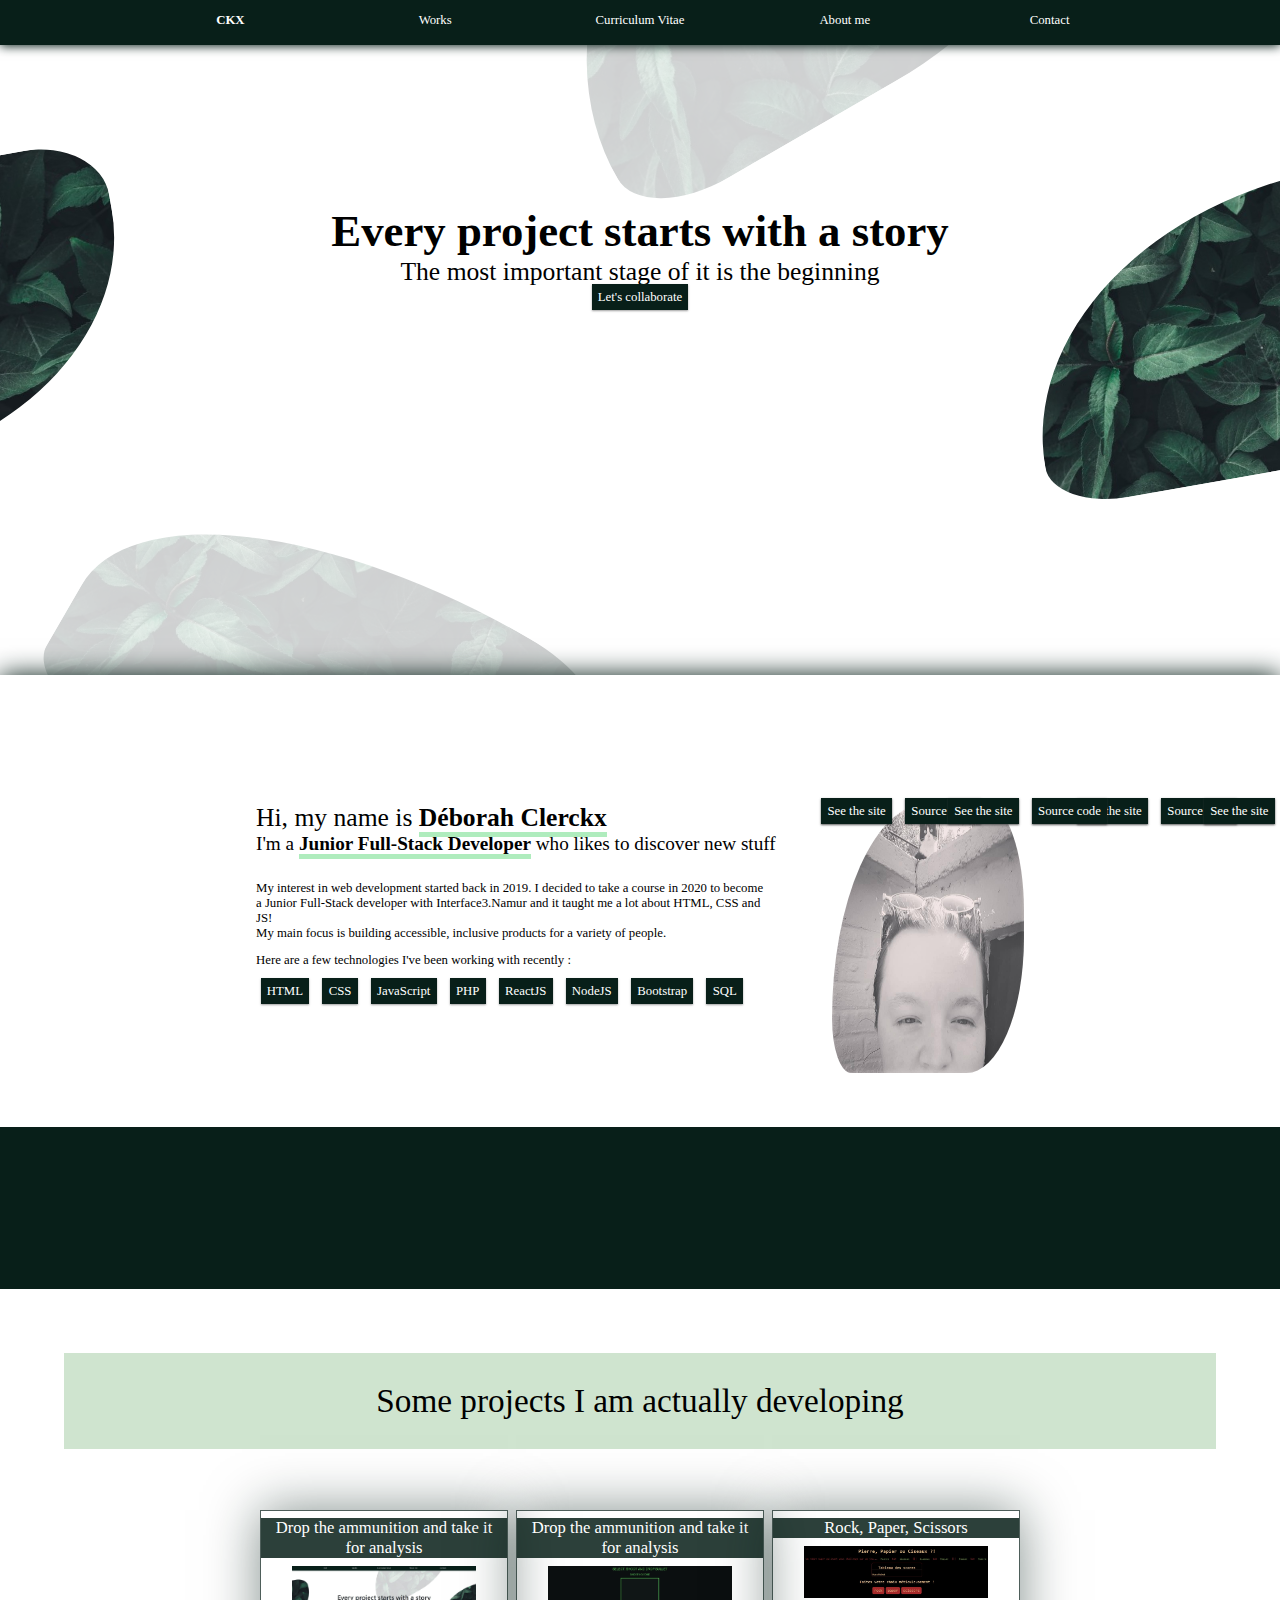
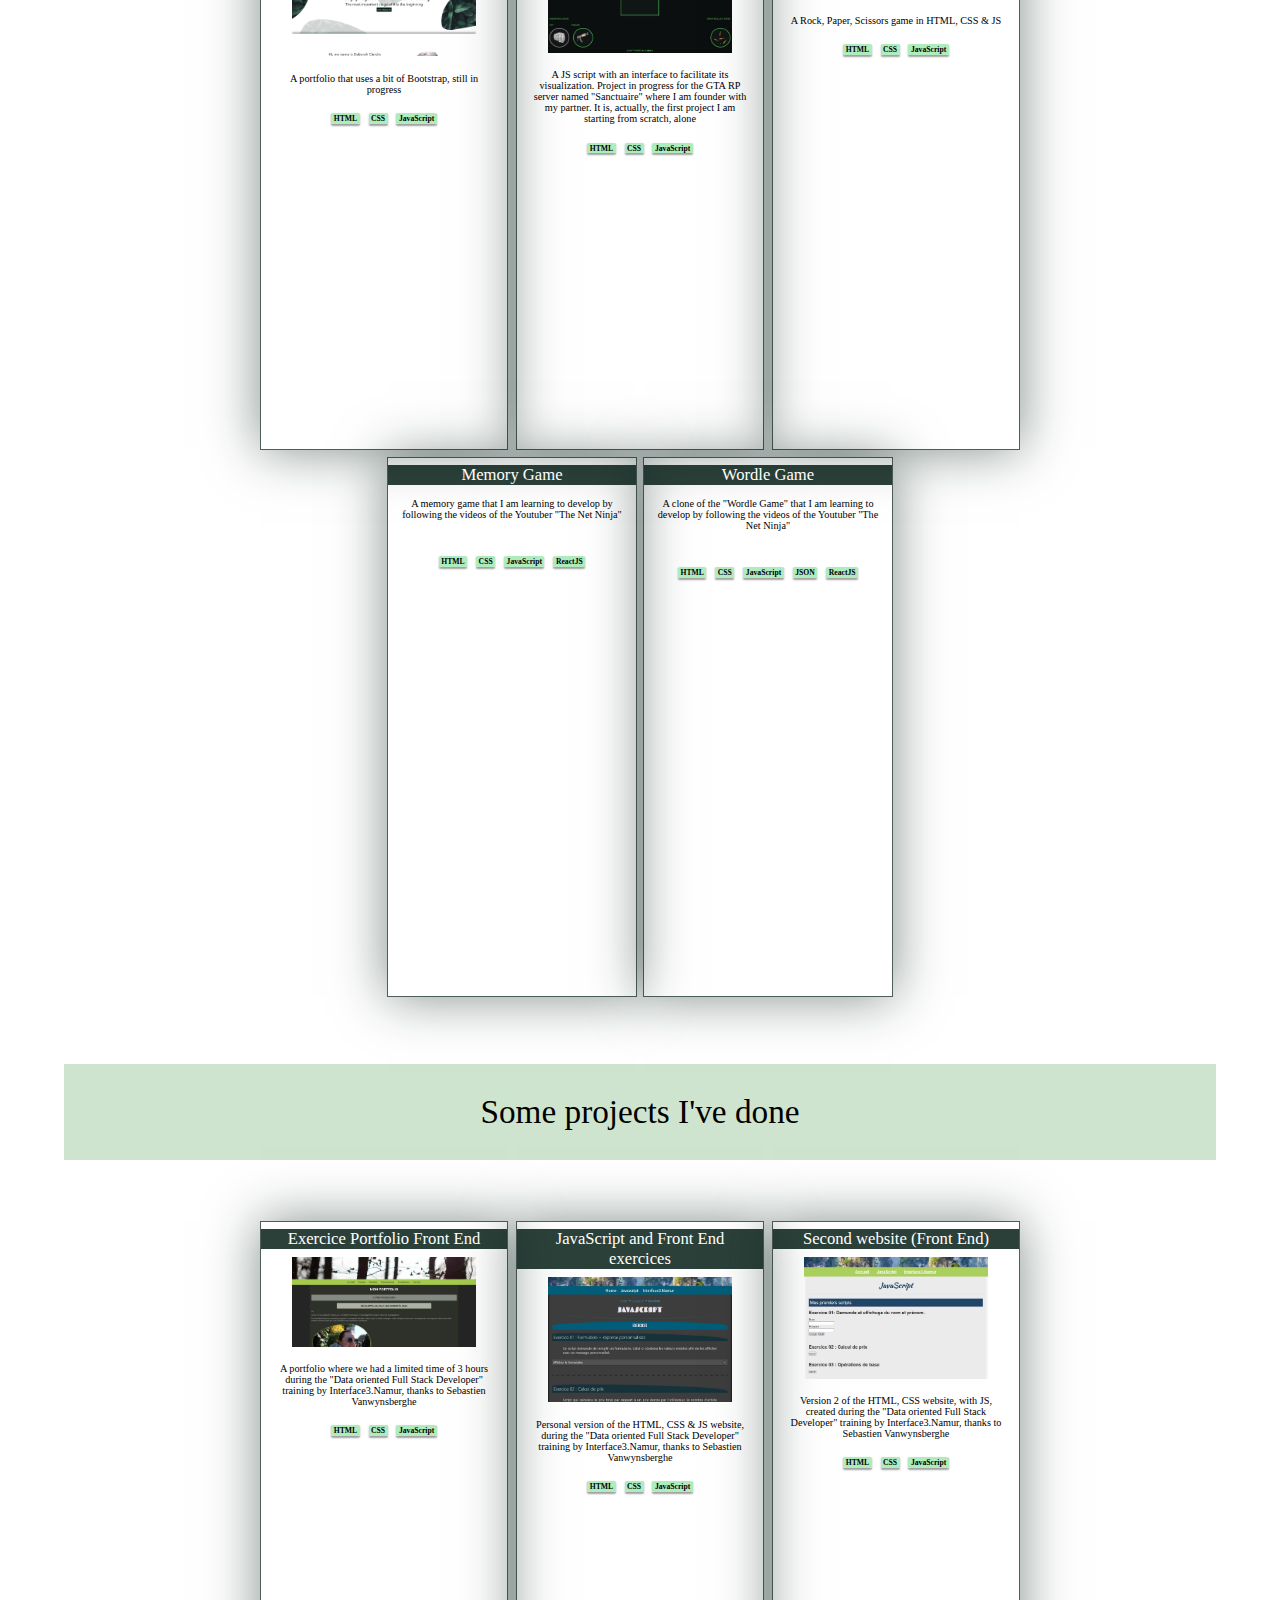
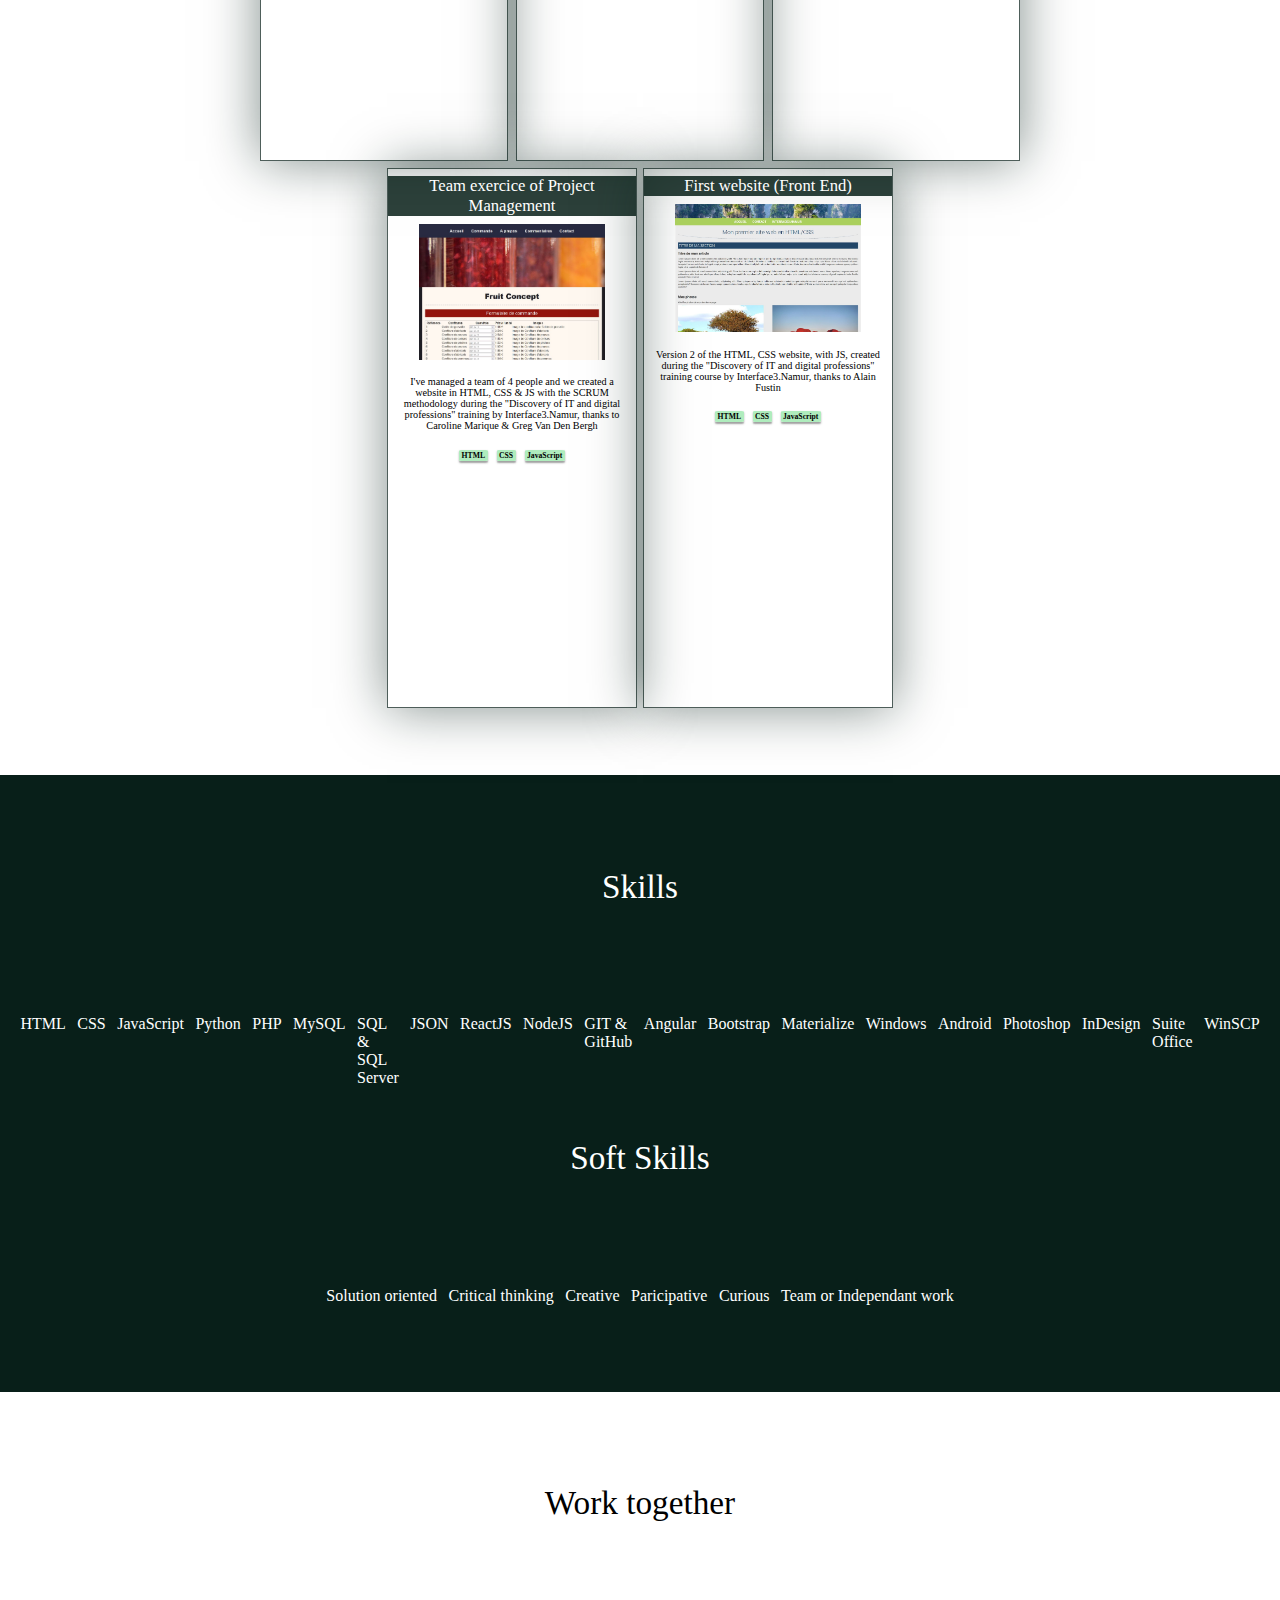
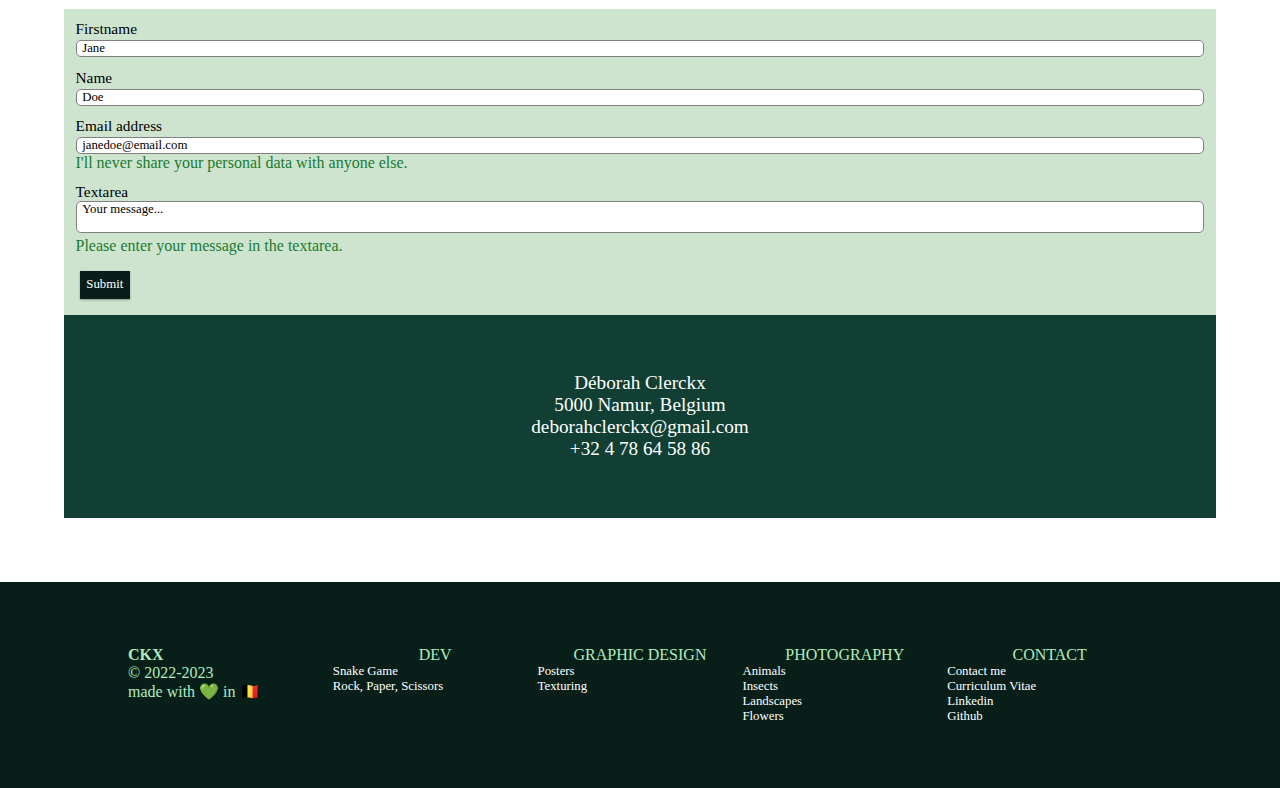
==== commit 0d82d08b: "style snake.html, add a skills line index.html" ====
--- a/index.html
+++ b/index.html
@@ -304,6 +304,7 @@
                     <li class="skills">JavaScript</li>
                     <li class="skills">Python</li>
                     <li class="skills">PHP</li>
+                    <li class="skills">MySQL</li>
                     <li class="skills">SQL & SQL Server</li>
                     <li class="skills">JSON</li>
                     <li class="skills">ReactJS</li>
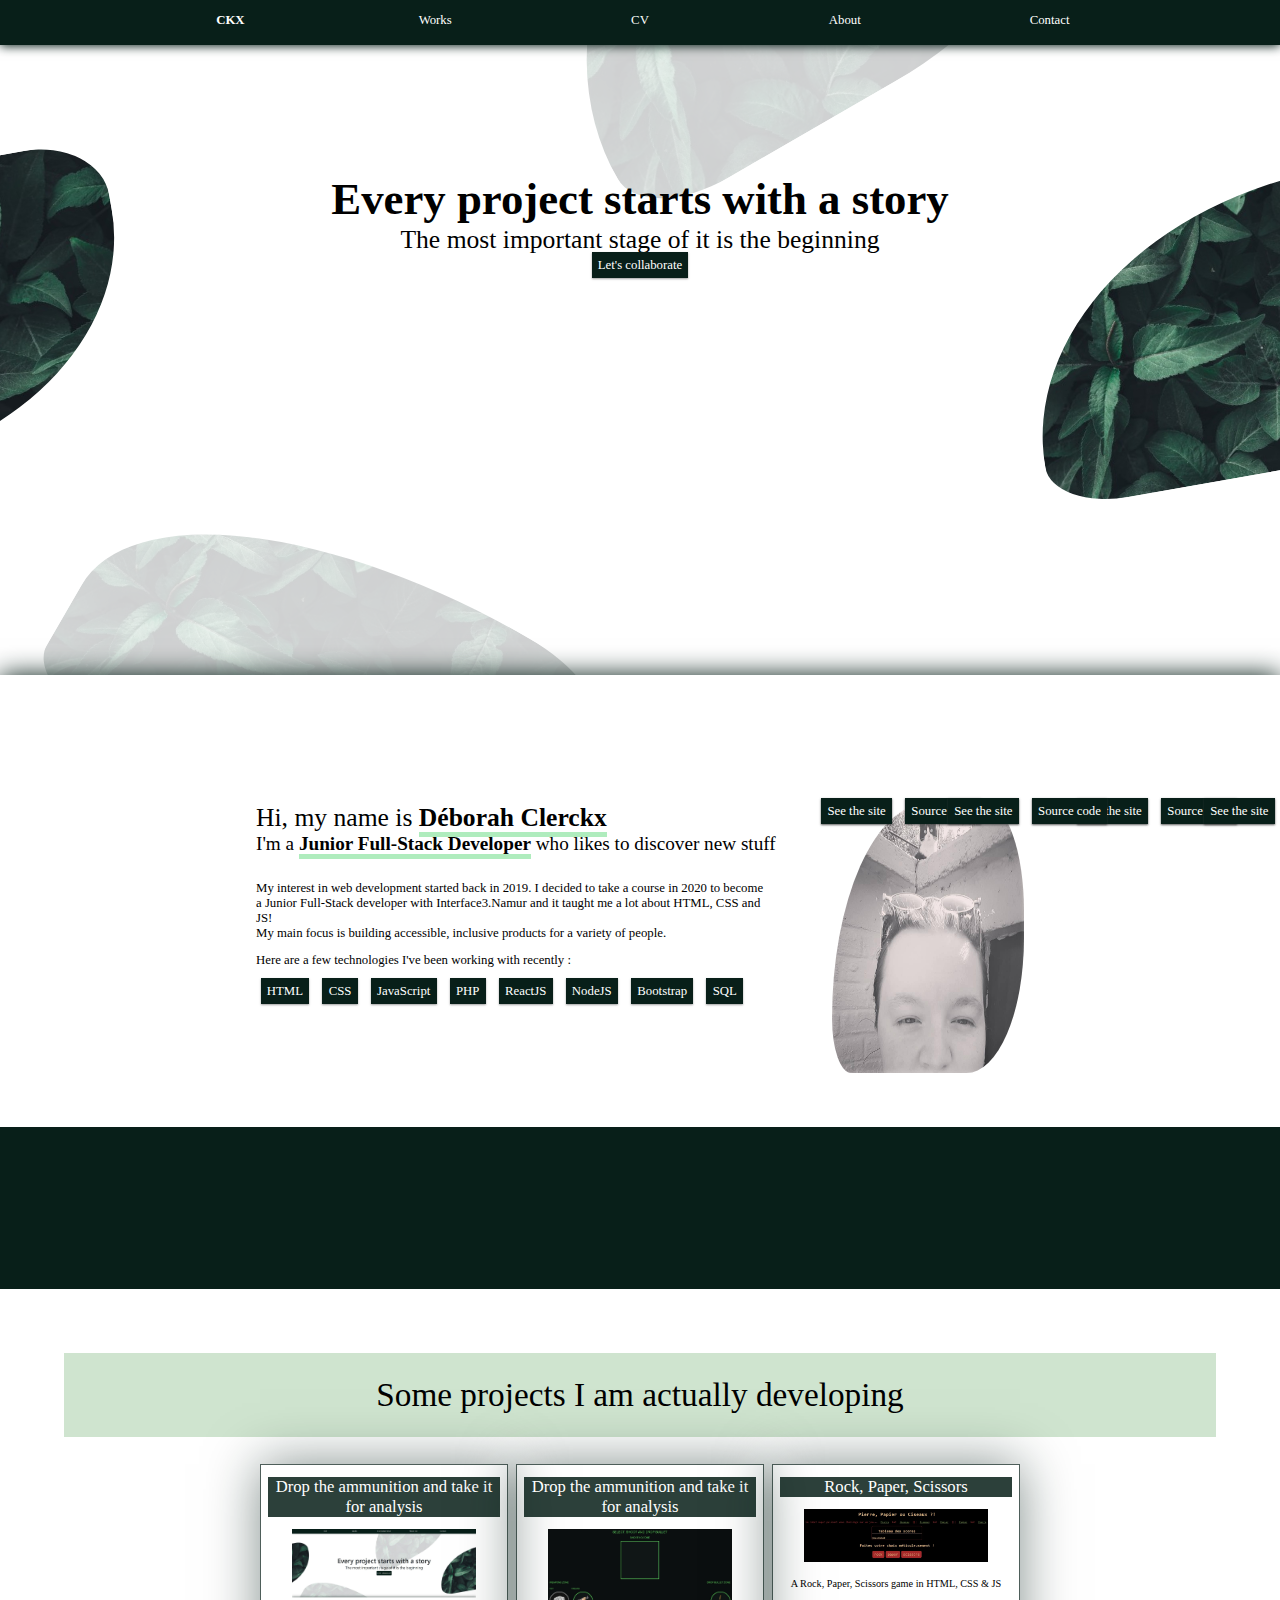
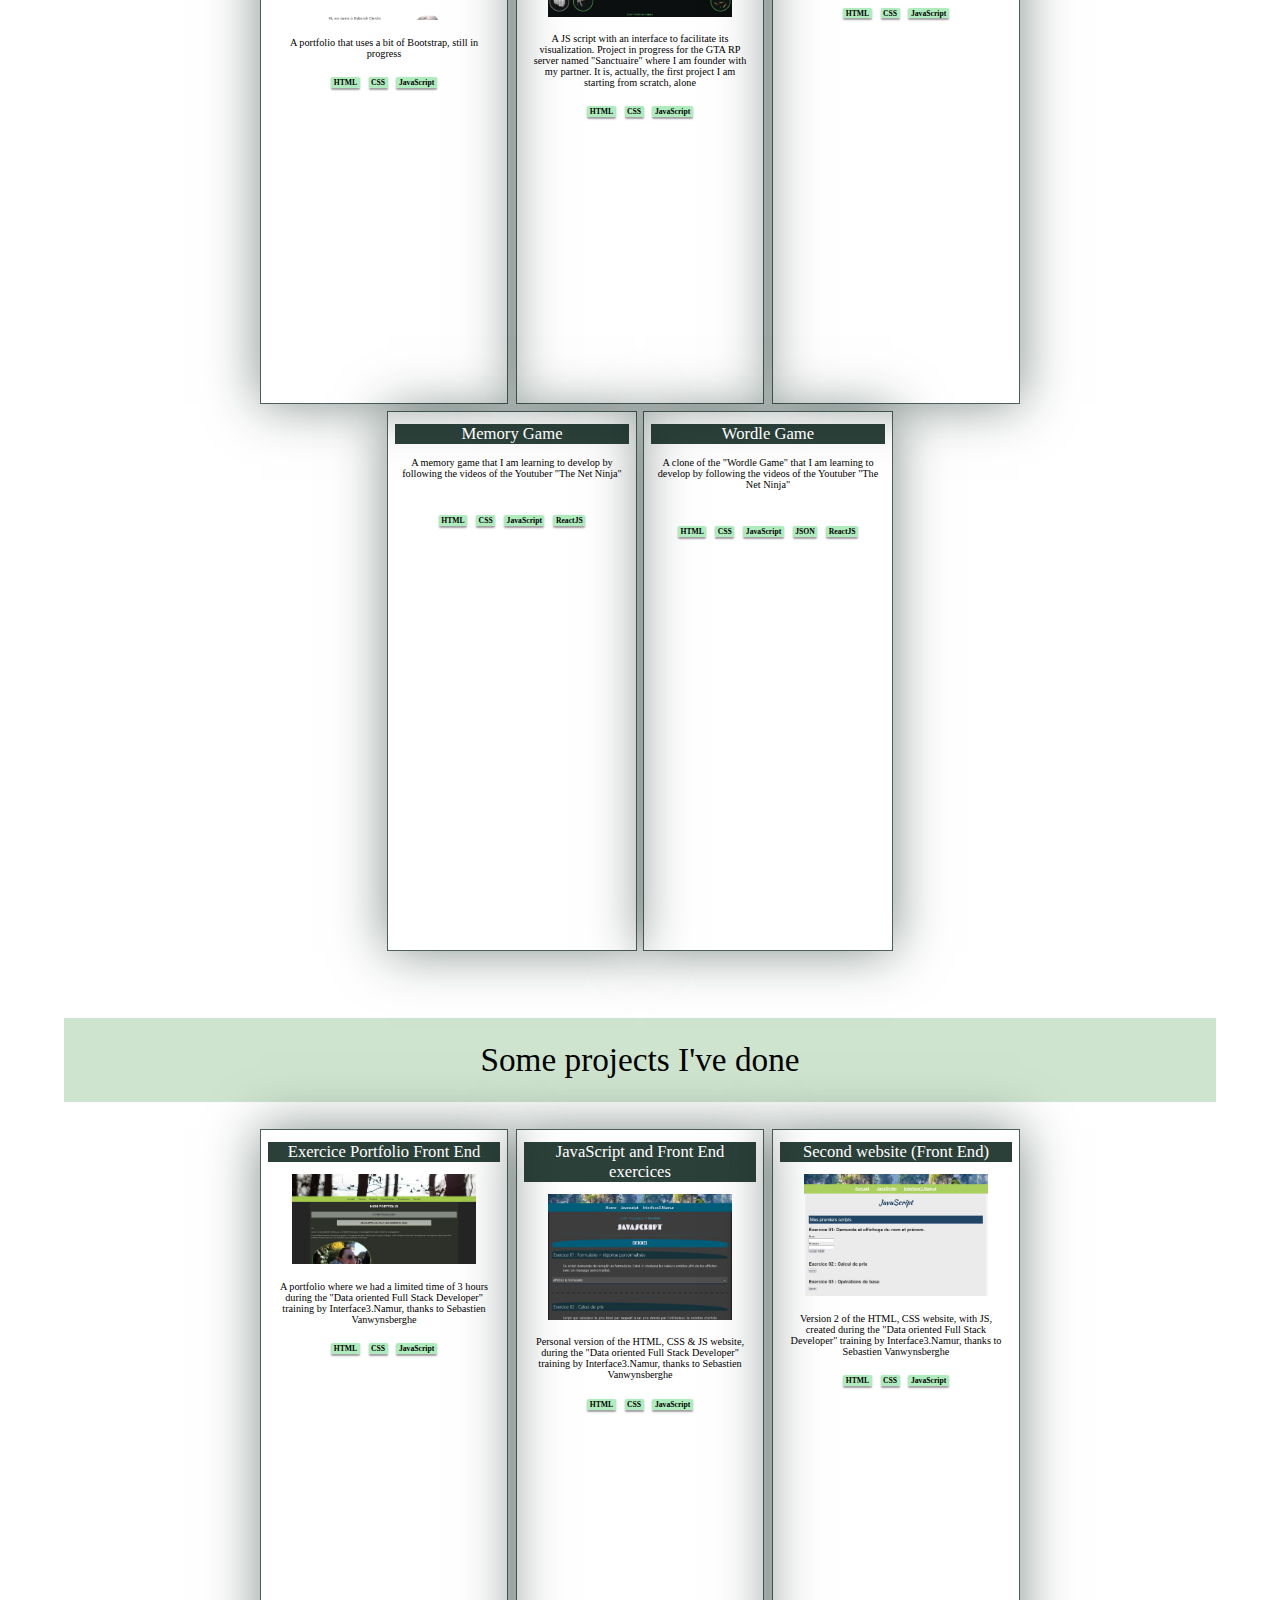
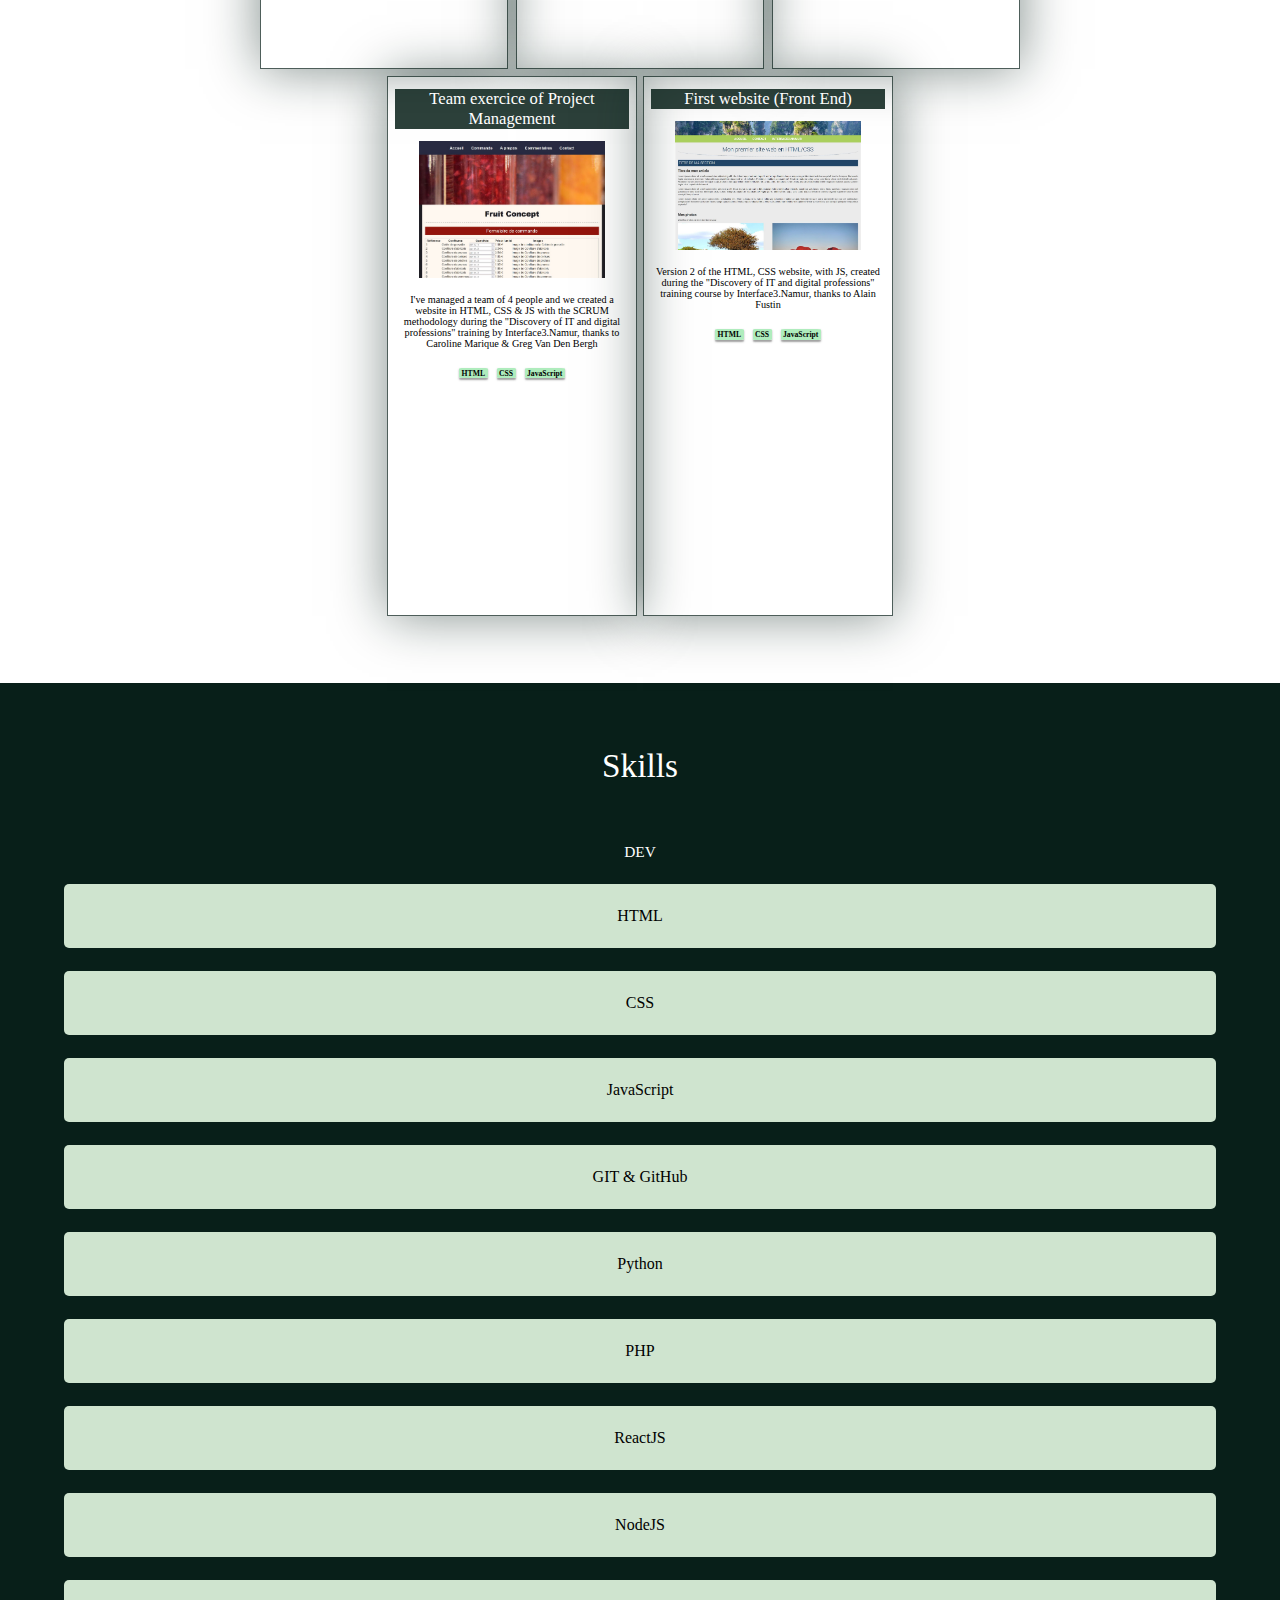
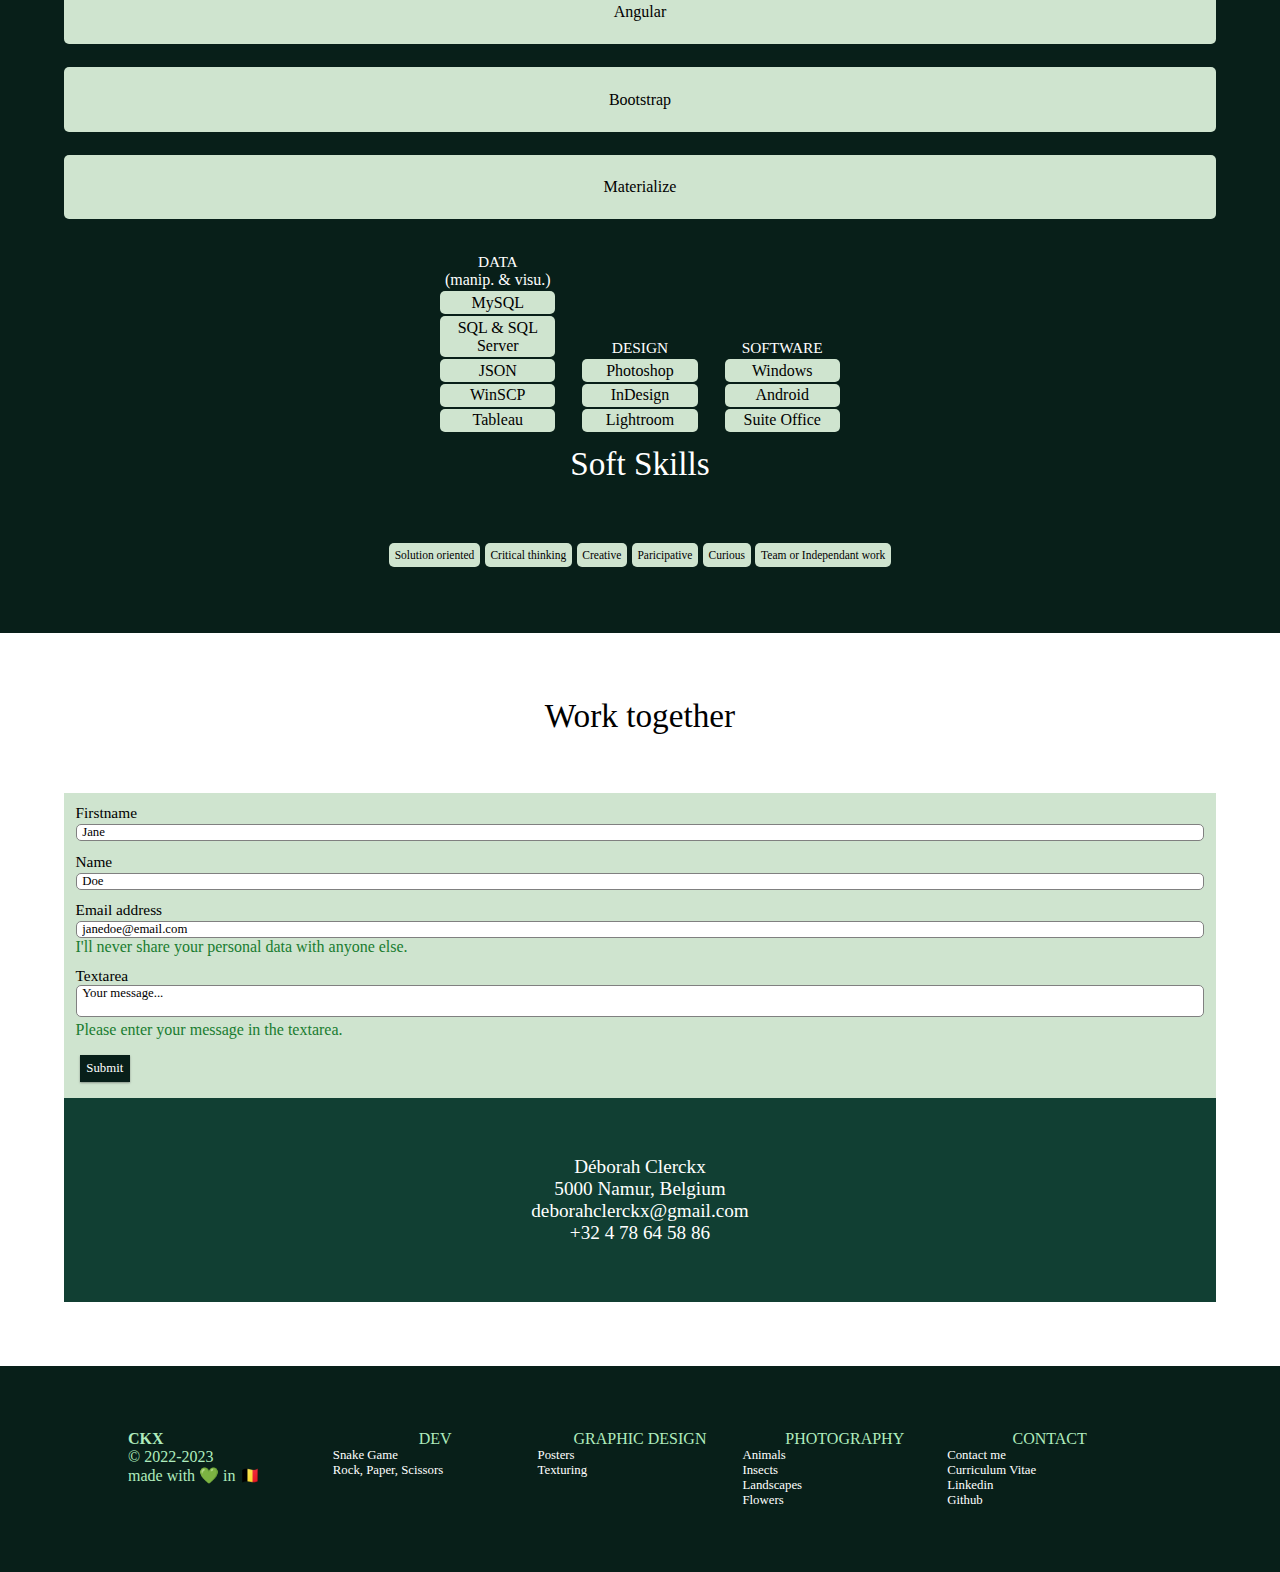
==== commit c5700cfe: "style mobile index.html" ====
--- a/index.html
+++ b/index.html
@@ -3,17 +3,16 @@
     <head>
         <meta charset="utf-8">
         <meta name="viewport" content="width=device-width, initial-scale=1">
-        <meta name="description" content="Portfolio de Déborah Clerckx">
-        <title>Déborah Clerckx Portfolio</title>
+        <meta name="description" content="Portfolio of Déborah Clerckx, Junior Full Stack Developer">
+        <title>Portfolio of Déborah Clerckx, Junior Full Stack Developer</title>
         <meta name="robots" content="noindex, nofollow"/>
         <meta name="author" content="Déborah Clerckx">
         <meta name="generator" content="Déborah Clerckx">
         <meta property="og:locale" content="fr_FR">
 
         <link href="https://cdn.jsdelivr.net/npm/bootstrap@5.1.3/dist/css/bootstrap.min.css" rel="stylesheet" integrity="sha384-1BmE4kWBq78iYhFldvKuhfTAU6auU8tT94WrHftjDbrCEXSU1oBoqyl2QvZ6jIW3" crossorigin="anonymous">
-        <link href="leaves.css" rel="stylesheet">
-        <link href="src/css/reset.css" rel="stylesheet">
-        <link href="src/css/main.css" rel="stylesheet">
+        <link rel="stylesheet" href="src/css/reset.css">
+        <link rel="stylesheet" href="src/css/main.css">
     </head>
 
     <body>
@@ -24,8 +23,8 @@
                 <nav>
                     <a class="bold" href="index.html" target="_blank">CKX</a>
                     <a class="" href="#" target="_blank">Works</a>
-                    <a class="" href="./src/pdf/clerckx-deborah-cv.pdf" target="_blank">Curriculum Vitae</a>
-                    <a class="" href="#" target="_blank">About me</a>
+                    <a class="" href="./src/pdf/clerckx-deborah-cv.pdf" target="_blank">CV</a>
+                    <a class="" href="#" target="_blank">About</a>
                     <a class="" href="#" target="_blank">Contact</a>
                 </nav>
             </section>
@@ -93,6 +92,8 @@
                         </div>
                     </div>
 
+                    <div class="card-separator"></div>
+
                     <div class="card">
                         <div class="card-title">
                             <h3 class="card-subtitle">Drop the ammunition and take it for analysis</h3>
@@ -114,6 +115,8 @@
                         </div>
                     </div>
 
+                    <div class="card-separator"></div>
+
                     <div class="card">
                         <div class="card-title">
                             <h3 class="card-subtitle">Rock, Paper, Scissors</h3>
@@ -157,7 +160,7 @@
                             <a class="btn" href="https://github.com/Debbyckx/memory-game">Source code</a>
                         </div>
                     </div>
-
+                    <div class="card-separator"></div>
                     <div class="card">
                         <div class="card-title">
                             <h3 class="card-subtitle">Wordle Game</h3>
@@ -209,6 +212,8 @@
                         </div>
                     </div>
 
+                    <div class="card-separator"></div>
+
                     <div class="card">
                         <div class="card-title">
                             <h3 class="card-subtitle">JavaScript and Front End exercices</h3>
@@ -229,7 +234,9 @@
                             <a class="btn" href="https://github.com/Debbyckx/version-3-of-i3n-courses">Source code</a>
                         </div>
                     </div>
-                    
+
+                    <div class="card-separator"></div>
+
                     <div class="card">
                         <div class="card-title">
                             <h3 class="card-subtitle">Second website (Front End)</h3>
@@ -271,7 +278,9 @@
                             <a class="btn" href="https://debbyckx.github.io/FruitConcept-IDK-team-i3n-courses/commande.html">See the site</a>
                             <a class="btn" href="https://github.com/Debbyckx/FruitConcept-IDK-team-i3n-courses">Source code</a>
                         </div>
-                    </div>
+
+                    </div>
+                    <div class="card-separator"></div>
 
                     <div class="card">
                         <div class="card-title">
@@ -298,37 +307,50 @@
 
             <section class="fifth-container">
                 <h2 class="title-container">Skills</h2>
-                <ul class="skills-list">
+                <div class="skillsdev-container">
+                    <h3 class="skills-title">DEV</h3>
                     <li class="skills">HTML</li>
                     <li class="skills">CSS</li>
                     <li class="skills">JavaScript</li>
+                    <li class="skills">GIT & GitHub</li>
                     <li class="skills">Python</li>
                     <li class="skills">PHP</li>
+                    <li class="skills">ReactJS</li>
+                    <li class="skills">NodeJS</li>
+                    <li class="skills">Angular</li>
+                    <li class="skills">Bootstrap</li>
+                    <li class="skills">Materialize</li>
+                </div>
+                <div class="skills-container">
+                    <h3 class="skills-title">DATA</h3>
+                    <h5>(manip. & visu.)</h5>
                     <li class="skills">MySQL</li>
                     <li class="skills">SQL & SQL Server</li>
                     <li class="skills">JSON</li>
-                    <li class="skills">ReactJS</li>
-                    <li class="skills">NodeJS</li>
-                    <li class="skills">GIT & GitHub</li>
-                    <li class="skills">Angular</li>
-                    <li class="skills">Bootstrap</li>
-                    <li class="skills">Materialize</li>
+                    <li class="skills">WinSCP</li>
+                    <li class="skills">Tableau</li>
+                </div>
+                <div class="skills-container">
+                    <h3 class="skills-title">DESIGN</h3>
+                    <li class="skills">Photoshop</li>
+                    <li class="skills">InDesign</li>
+                    <li class="skills">Lightroom</li>
+                </div>
+                <div class="skills-container">
+                    <h3 class="skills-title">SOFTWARE</h3>
                     <li class="skills">Windows</li>
                     <li class="skills">Android</li>
-                    <li class="skills">Photoshop</li>
-                    <li class="skills">InDesign</li>
                     <li class="skills">Suite Office</li>
-                    <li class="skills">WinSCP</li>
-                </ul>
+                </div>
                 <h2 class="title-container">Soft Skills</h2>
-                <ul class="skills-list">
-                    <li class="skills">Solution oriented</li>
-                    <li class="skills">Critical thinking</li>
-                    <li class="skills">Creative</li>
-                    <li class="skills">Paricipative</li>
-                    <li class="skills">Curious</li>
-                    <li class="skills">Team or Independant work</li>
-                </ul>
+                <div class="softskills-container">
+                    <li class="softskills">Solution oriented</li>
+                    <li class="softskills">Critical thinking</li>
+                    <li class="softskills">Creative</li>
+                    <li class="softskills">Paricipative</li>
+                    <li class="softskills">Curious</li>
+                    <li class="softskills">Team or Independant work</li>
+                </div>
             </section>
 
             <section class="sixth-container">
--- a/src/css/main.css
+++ b/src/css/main.css
@@ -1,14 +1,5 @@
-body {
-    overflow-x: hidden;
-}
-
-/* main {
-
-} */
-
-/* header {
-
-} */
+/* FOR MOBILE PHONE */
+
 .bold {
     font-weight: 600;
 }
@@ -33,318 +24,521 @@
     transition: .2s;
     color: #fff;
     text-decoration: none;
-    font-size: 1vw;
+    font-size: 3.5vw;
 }
 footer a:hover {
-    color: rgb(175, 236, 189);
+    color: none;
 }
 nav a:hover{
-    color: rgb(175, 236, 189);
-    background: rgba(0, 0, 0, 0.24);
-    border-bottom: 5px solid rgb(175, 236, 189);
-}
-
-
-
-
-
-/* CONTAINERS */
-
+    color: none;
+    background: none;
+    border-bottom: none;
+}
 
 .separator {
-    height: 18vh;
+    height: 100px;
     background: rgb(8, 31, 25);
 }
 
-/* 1 */
 .first-container {
-    height: 70vh;
-}
-.title {
-    font-size: 3.5vw;
-    font-weight: 600;
-}
-.subtitle {
-    font-size: 2vw;
-    font-weight: 500;
-}
-
-/* 2 */
+    height: 30vh;
+    padding: 10%;
+    text-align: center;
+}
 .second-container {
-    padding: 10% 20%;
-    background: #fff;
-    box-shadow: 0 0 25px rgb(8, 31, 25);
-}
-.sub-subtitle {
-    margin: 0 0 2vw 0;
-    font-size: 1.5vw;
-}
-.text {
-    margin: 0 20vw 1vw 0;
-    font-size: 1vw;
-}
-
-/* 3 */
-.third-container, .fourth-container {
-    margin: 5%;
-    background: #fff;
-    justify-content: center;
     text-align: center;
-}
-.title-container {
-    font-size: 2.6vw;
-    text-align: center;
-    margin: 0 0 5% 0;
-    padding: 2.5%;
-}
-.title-card-container {
-    font-size: 2.6vw;
-    text-align: center;
-    margin: 0 0 5% 0;
-    padding: 2.5%;
-    background: rgb(207, 228, 207);
-}
-.cards-container {
-    display: inline-flex;
-    margin: .3% 0 .3% 0;
-}
-.card {
-    margin: 0 .5% 0 .5%;
-    width: 20vw;
-    height: 60vh;
-    border: 1px solid rgba(8, 31, 25, 0.719);
-    box-shadow: 0 0 50px rgba(8, 31, 25, 0.5);
-}
-.card-title {
-    color: #fff;
-    background: rgba(8, 31, 25, 0.856);
-}
-.card-subtitle {
-    margin: 3%;
-    font-size: 1.3vw;
-}
-/* .card-img {
-    
-} */
-.resize-card-img {
-    width: 75%;
-}
-.card-summary {
-    justify-content: center;
-    text-align: center;
-}
-.card-text {
-    margin: 5%;
-    font-size: .8vw;
-}
-/* .card-btns-code {
-
-} */
-.card-btns {
-    position: absolute;
-    top: 89%;
-    width: 100%;
-}
-
-/*5*/
+    padding: 10%;
+}
 .fifth-container {
     padding: 5%;
     color: #fff;
     background: rgb(8, 31, 25);
 }
-.skills-list {
+.skills-container {
+    display: inline-block;
+    width: 25%;
+    margin: 1%;
+}
+.skills-title {
+    font-size: 4vw;
+}
+.skills {
+    margin: 1%;
+    background: rgb(207, 228, 207);
+    color: #000;
+    border-radius: 5px;
+}
+.softskills-container {
     display: flex;
     justify-content: center;
-    padding: 2% 0;
-}
-.skills {
-    margin: 0 .5%;
-}
-
-/*6*/
-.sixth-container {
-    padding: 5%;
-}
-form {
+}
+.softskills {
+    font-size: 2.5vw;
+    margin: .2%;
+    padding: .5%;
+    border-radius: 5px;
     background: rgb(207, 228, 207);
-    padding: 1%;
-}
-.label-form {
-    font-size: 1.2vw;
-}
-.input-form {
+    color: #000;
+}
+.ckx-img {
+    width: 50%;
+}
+
+.third-container, .fourth-container{
+    margin: 5%;
+}
+.title-card-container {
+    font-size: 7vw;
+    text-align: center;
+    margin: 0 0 5% 0;
+    padding: 2.5%;
+    background: rgb(207, 228, 207)
+}
+.cards-container,
+.card {
+    margin: 5%;
+    text-align: center;
+}
+.card-title {
+    margin: 5% 3%;
+}
+.card-text {
+    margin: 5% 3%;
+}
+.card-separator {
     width: 100%;
-    padding: 0 .5%;
-    margin: 0 0 1% 0;
-    font-size: 1vw;
-    background: #fff;
-    border: 1px solid grey;
-    border-radius: 5px;
-}
-.email-help-form {
-    color: rgb(25, 124, 48);
-    margin: -1% 0 1% 0;
-}
-.work-together-container {
-    padding: 5%;
+    height: 10px;
+    background: rgb(8, 31, 25);
+}
+
+/* 5th container */
+.fifth-container {
     text-align: center;
-    font-size: 1.5vw;
-    background: rgb(17, 63, 51);
+    background: rgb(8, 31, 25);
     color: #fff;
-}
-
-.sub-container {
-    padding: 12.5% 0;
-    text-align: center;
-}
-
-/* CONTAINERS */
-
-/* STANDALONE */
-
-/* STANDALONE */
-
-
-
-
-
-/* IMAGES */
-
-.ckx-img {
-    position: absolute;
-    right: 20vw;
-    width: 15vw;
-    height: 30vh;
-    border-radius: 50% 20% 30% 10% / 80% 40% 50% 20%;
-}
-.leaves-left {
-    position: absolute;
-    width: 40vw;
-    border-radius: 65% 15% 55% 15% / 85% 20% 75% 15%;
-    top: 20%;
-    left: -30%;
-    transform: rotate(-10deg);
-    z-index: -1;
-}
-.leaves-right {
-    position: absolute;
-    width: 40vw;
-    border-radius: 65% 15% 55% 15% / 85% 20% 75% 15%;
-    top: 20%;
-    right: -20%;
-    transform: rotate(-10deg);
-    z-index: -1;
-}
-.leaves-transparent {
-    position: absolute;
-    width: 40vw;
-    border-radius: 85% 20% 75% 15% / 65% 15% 55% 15%;
-    top: 60%;
-    left: 5%;
-    transform: rotate(30deg);
-    z-index: -1;
-    opacity: 20%;
-}
-.leaves-transparent-2 {
-    position: absolute;
-    width: 50vw;
-    border-radius: 65% 15% 55% 15% / 85% 20% 75% 15%;
-    top: -30%;
-    right: 10%;
-    transform: rotate(-30deg);
-    z-index: -1;
-    opacity: 20%;
-}
-
-/* IMAGES */
-
-
-
-
-/* BOUTONS */
+    padding: 5% 3%;
+}
+li {
+    list-style-type: none;
+}
+
+/* BUTTONS */
 
 .btn, .btn-code {
-    transition: 0% .3s;
+    transition: none;
     padding: .7vh;
     margin: .5vh .5vh;
     color: #fff;
     background: rgb(8, 31, 25);
     box-shadow: 0 .1vw .2vh rgba(68, 68, 68, 0.500);
-    font-size: 1vw;
+    font-size: 3vw;
 }
 .btn:hover, .btn-code:hover {
-    color: #000;
-    background: rgb(175, 236, 189);
+    color: none;
+    background: none;
 }
 /* CHILD of card-btns-code */
 .btn-code {
     padding: .4% 1% .3% 1%;
-    margin: 1% 1%;
+    margin: 5% 1%;
     top: 90%;
-    font-size: .6vw;
+    font-size: 2.5vw;
     font-weight: 700;
     border-radius: 10%;
     color: #000;
     background: rgb(175, 236, 189);
 }
 
-/* BOUTONS */
-
-
+/* BUTTONS */
+
+.leaves-left, .leaves-right, .leaves-transparent, .leaves-transparent-2 {
+    display: none;
+}
+
+/* FOR MOBILE PHONE */
+
+
+
+/* MEDIA QUERIES */
+
+/* FOR DESKTOP */
+
+@media only screen and (min-width: 1080px) {
+    body {
+        overflow-x: hidden;
+    }
+
+    /* main {
+
+    } */
+
+    /* header {
+
+    } */
+
+    .nav-container {
+        padding: 0 10vw 5vh 10vw;
+        height: 4.5vh;
+        line-height: 4.5vh;
+        box-shadow: 0 1px 10px rgb(8, 30, 25);
+        background: rgb(8, 31, 25);
+    }
+    nav {
+        display: flex;
+        justify-content: space-between;
+        text-align: center;
+    }
+    nav a, footer a {
+        width: 100%;
+        transition: .2s;
+        color: #fff;
+        text-decoration: none;
+        font-size: 1vw;
+    }
+    footer a:hover {
+        color: rgb(175, 236, 189);
+    }
+    nav a:hover{
+        color: rgb(175, 236, 189);
+        background: rgba(0, 0, 0, 0.24);
+        border-bottom: 5px solid rgb(175, 236, 189);
+    }
+
+/* CONTAINERS */
+
+    .separator {
+        height: 18vh;
+        background: rgb(8, 31, 25);
+    }
+
+/* 1 */
+    .first-container {
+        height: 70vh;
+    }
+    .sub-container {
+        text-align: center;
+    }
+    .title {
+        font-size: 3.5vw;
+        font-weight: 600;
+    }
+    .subtitle {
+        font-size: 2vw;
+        font-weight: 500;
+    }
+
+/* 2 */
+    .second-container {
+        padding: 10% 20%;
+        background: #fff;
+        box-shadow: 0 0 25px rgb(8, 31, 25);
+        text-align: left;
+    }
+    .sub-subtitle {
+        margin: 0 0 2vw 0;
+        font-size: 1.5vw;
+    }
+    .text {
+        margin: 0 20vw 1vw 0;
+        font-size: 1vw;
+    }
+
+/* 3 */
+    .third-container, .fourth-container {
+        margin: 5%;
+        background: #fff;
+        justify-content: center;
+        text-align: center;
+    }
+    .card-separator {
+        display: none;
+    }
+    .title-container {
+        font-size: 2.6vw;
+        text-align: center;
+        margin: 0 0 5% 0;
+    }
+    .title-card-container {
+        font-size: 2.6vw;
+        text-align: center;
+        margin: 0 0 2% 0;
+        padding: 2%;
+        background: rgb(207, 228, 207);
+    }
+    .cards-container {
+        display: inline-flex;
+        margin: .3% 0;
+    }
+    .card {
+        margin: 0 .5%;
+        width: 20vw;
+        height: 60vh;
+        border: 1px solid rgba(8, 31, 25, 0.719);
+        box-shadow: 0 0 50px rgba(8, 31, 25, 0.5);
+    }
+    .card-title {
+        color: #fff;
+        background: rgba(8, 31, 25, 0.856);
+    }
+    .card-subtitle {
+        margin: 1.5%;
+        font-size: 1.3vw;
+    }
+    /* .card-img {
+        
+    } */
+    .resize-card-img {
+        width: 75%;
+    }
+    .card-summary {
+        justify-content: center;
+        text-align: center;
+    }
+    .card-text {
+        margin: 5%;
+        font-size: .8vw;
+    }
+    /* .card-btns-code {
+
+    } */
+    .card-btns {
+        position: absolute;
+        top: 89%;
+        width: 100%;
+    }
+
+/*5*/
+    .fifth-container {
+        padding: 5%;
+        color: #fff;
+        background: rgb(8, 31, 25);
+    }
+    .skills-container {
+        display: inline-block;
+        width: 10%;
+    }
+    .skills-container {
+        display: inline-block;
+        width: 10%;
+    }
+    .skills-title {
+        font-size: 1.2vw;
+    }
+    .skills {
+        margin: 2% 0;
+        padding: 2%;
+        border-radius: 5px;
+        background: rgb(207, 228, 207);
+        color: #000;
+    }
+    .softskills-container {
+        display: flex;
+        justify-content: center;
+    }
+    .softskills {
+        margin: .2%;
+        padding: .5%;
+        border-radius: 5px;
+        background: rgb(207, 228, 207);
+        color: #000;
+        font-size: .9vw;
+    }
+
+/* 6th containers */
+    .sixth-container {
+        padding: 5%;
+    }
+/* form */
+    form {
+        background: rgb(207, 228, 207);
+        padding: 1%;
+    }
+    .label-form {
+        font-size: 1.2vw;
+    }
+    .input-form {
+        width: 100%;
+        padding: 0 .5%;
+        margin: 0 0 1% 0;
+        font-size: 1vw;
+        background: #fff;
+        border: 1px solid grey;
+        border-radius: 5px;
+    }
+    .email-help-form {
+        color: rgb(25, 124, 48);
+        margin: -1% 0 1% 0;
+    }
+    .work-together-container {
+        padding: 5%;
+        text-align: center;
+        font-size: 1.5vw;
+        background: rgb(17, 63, 51);
+        color: #fff;
+    }
+
+/* CONTAINERS */
+
+
+
+/* STANDALONE */
+.bold {
+    font-weight: 600;
+}
+.about-ckx, .jfsd {
+    border-bottom: 5px solid rgb(175, 236, 189);
+}
+/* STANDALONE */
+
+
+
+/* IMAGES */
+
+    .ckx-img {
+        position: absolute;
+        right: 20vw;
+        width: 15vw;
+        height: 30vh;
+        border-radius: 50% 20% 30% 10% / 80% 40% 50% 20%;
+    }
+    .leaves-left {
+        display: flex;
+        position: absolute;
+        width: 40vw;
+        border-radius: 65% 15% 55% 15% / 85% 20% 75% 15%;
+        top: 20%;
+        left: -30%;
+        transform: rotate(-10deg);
+        z-index: -1;
+    }
+    .leaves-right {
+        display: flex;
+        position: absolute;
+        width: 40vw;
+        border-radius: 65% 15% 55% 15% / 85% 20% 75% 15%;
+        top: 20%;
+        right: -20%;
+        transform: rotate(-10deg);
+        z-index: -1;
+    }
+    .leaves-transparent {
+        display: flex;
+        position: absolute;
+        width: 40vw;
+        border-radius: 85% 20% 75% 15% / 65% 15% 55% 15%;
+        top: 60%;
+        left: 5%;
+        transform: rotate(30deg);
+        z-index: -1;
+        opacity: 20%;
+    }
+    .leaves-transparent-2 {
+        display: flex;
+        position: absolute;
+        width: 50vw;
+        border-radius: 65% 15% 55% 15% / 85% 20% 75% 15%;
+        top: -30%;
+        right: 10%;
+        transform: rotate(-30deg);
+        z-index: -1;
+        opacity: 20%;
+    }
+
+/* IMAGES */
+
+
+
+/* BUTTONS */
+
+    .btn, .btn-code {
+        transition: 0% .3s;
+        padding: .7vh;
+        margin: .5vh .5vh;
+        color: #fff;
+        background: rgb(8, 31, 25);
+        box-shadow: 0 .1vw .2vh rgba(68, 68, 68, 0.500);
+        font-size: 1vw;
+    }
+    .btn:hover, .btn-code:hover {
+        color: #000;
+        background: rgb(175, 236, 189);
+    }
+/* CHILD of card-btns-code */
+    .btn-code {
+        padding: .4% 1% .3% 1%;
+        margin: 1% 1%;
+        top: 90%;
+        font-size: .6vw;
+        font-weight: 700;
+        border-radius: 10%;
+        color: #000;
+        background: rgb(175, 236, 189);
+    }
+
+/* BUTTONS */
 
 
 
 /* FOOTER */
 
-footer {
-    padding: 5% 10%;
-    display: grid;
-    width: 100%;
-    background: rgb(8, 31, 25);
-}
-.footer-container {
-    display: grid; 
-    grid-template-rows: 1fr;
-    grid-template-columns: 1fr 1fr 1fr 1fr 1fr;
-    gap: 0px;
-    height: 100%;
-    color: rgb(175, 236, 189);
-}
-.footer-title {
-    text-align: center;
-}
-.footer-link {
-    display: block;
-}
-.copy-container {
-    grid-row-start: 1;
-    grid-column-start: 1;
-    grid-row-end: 2;
-    grid-column-end: 2;
-}
-.dev-container {
-    grid-row-start: 1;
-    grid-column-start: 2;
-    grid-row-end: 2;
-    grid-column-end: 3;
-}
-.graph-container {
-    grid-row-start: 1;
-    grid-column-start: 3;
-    grid-row-end: 2;
-    grid-column-end: 4;
-}
-.photo-container {
-    grid-row-start: 1;
-    grid-column-start: 4;
-    grid-row-end: 2;
-    grid-column-end: 5;
-}
-.contact-container {
-    grid-row-start: 1;
-    grid-column-start: 5;
-    grid-row-end: 2;
-    grid-column-end: 6;
-}
-
-/* FOOTER */+    footer {
+        padding: 5% 10%;
+        display: grid;
+        width: 100%;
+        background: rgb(8, 31, 25);
+    }
+    .footer-container {
+        display: grid; 
+        grid-template-rows: 1fr;
+        grid-template-columns: 1fr 1fr 1fr 1fr 1fr;
+        gap: 0px;
+        height: 100%;
+        color: rgb(175, 236, 189);
+    }
+    .footer-title {
+        text-align: center;
+    }
+    .footer-link {
+        display: block;
+    }
+    .copy-container {
+        grid-row-start: 1;
+        grid-column-start: 1;
+        grid-row-end: 2;
+        grid-column-end: 2;
+    }
+    .dev-container {
+        grid-row-start: 1;
+        grid-column-start: 2;
+        grid-row-end: 2;
+        grid-column-end: 3;
+    }
+    .graph-container {
+        grid-row-start: 1;
+        grid-column-start: 3;
+        grid-row-end: 2;
+        grid-column-end: 4;
+    }
+    .photo-container {
+        grid-row-start: 1;
+        grid-column-start: 4;
+        grid-row-end: 2;
+        grid-column-end: 5;
+    }
+    .contact-container {
+        grid-row-start: 1;
+        grid-column-start: 5;
+        grid-row-end: 2;
+        grid-column-end: 6;
+    }
+
+/* FOOTER */
+}
+
+
+
+/* FOR TABLETS */
+
+/* FOR TABLETS */
+
+/* MEDIA QUERIES */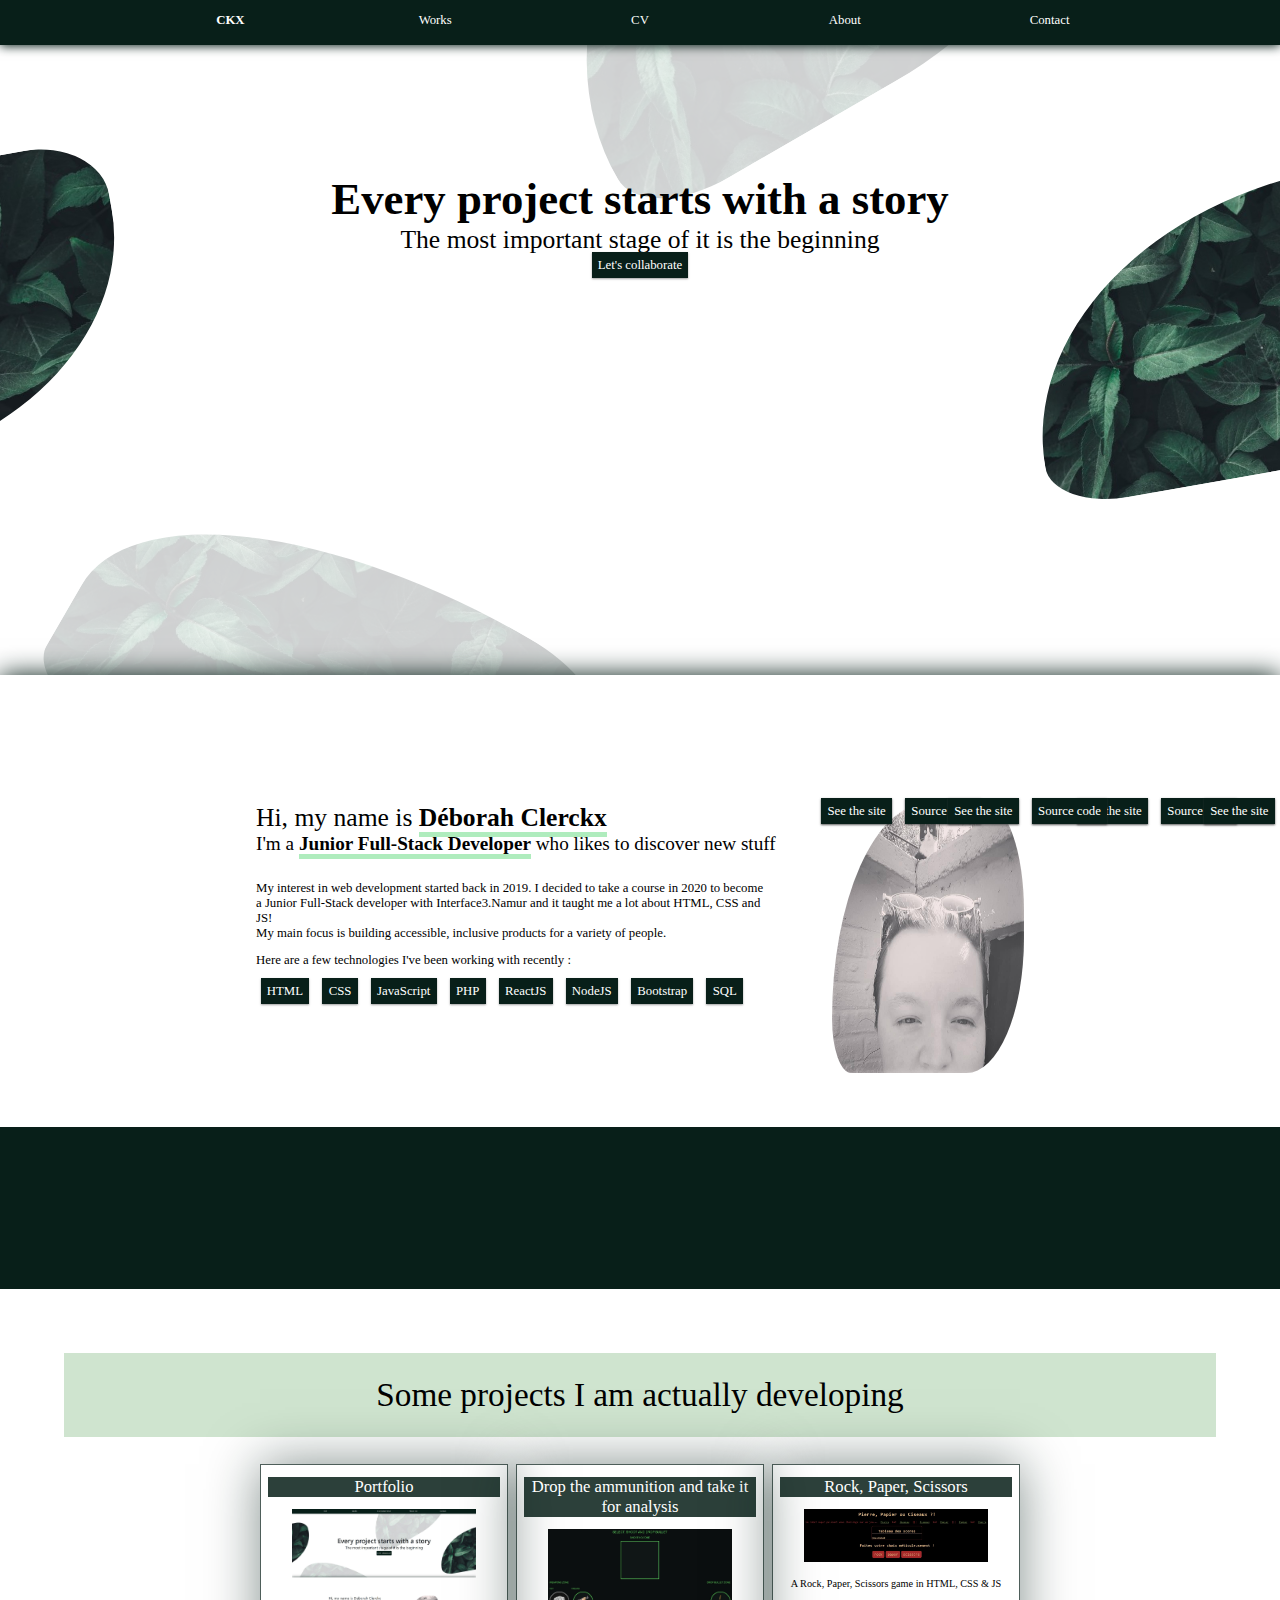
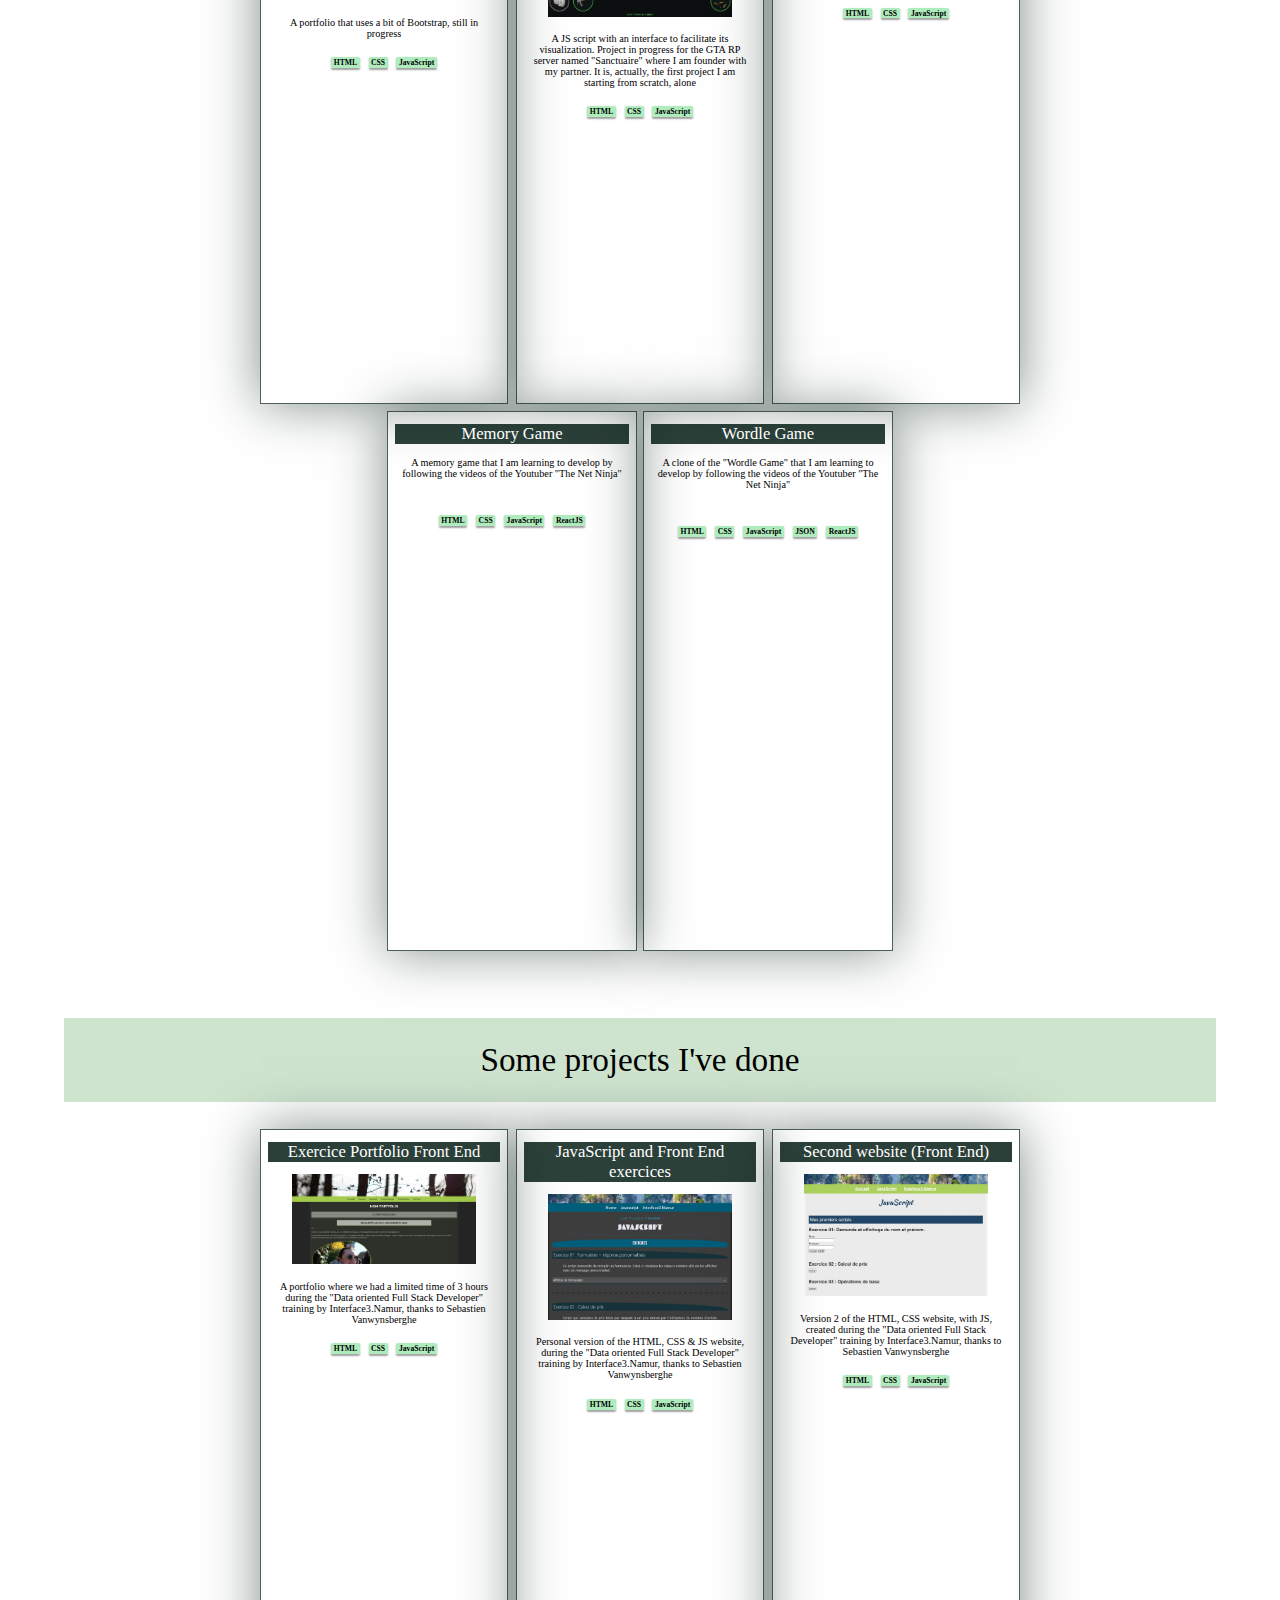
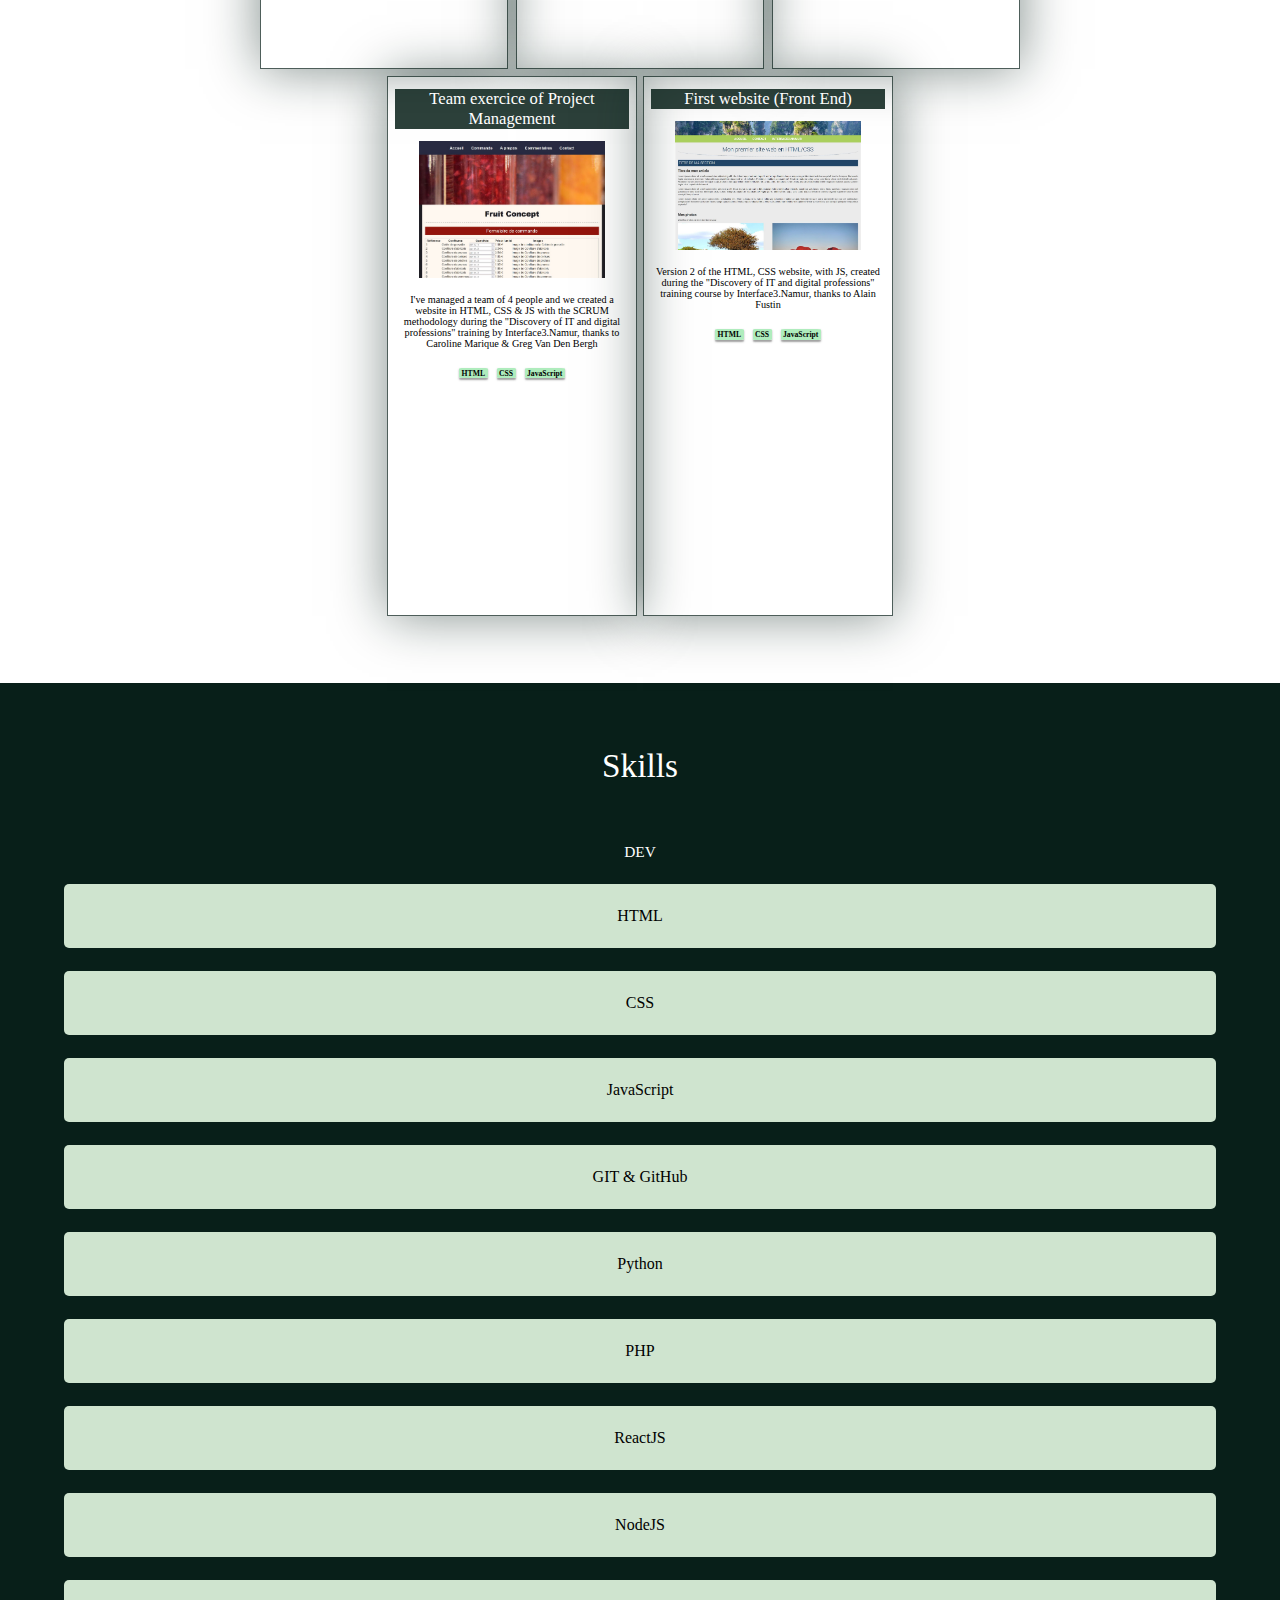
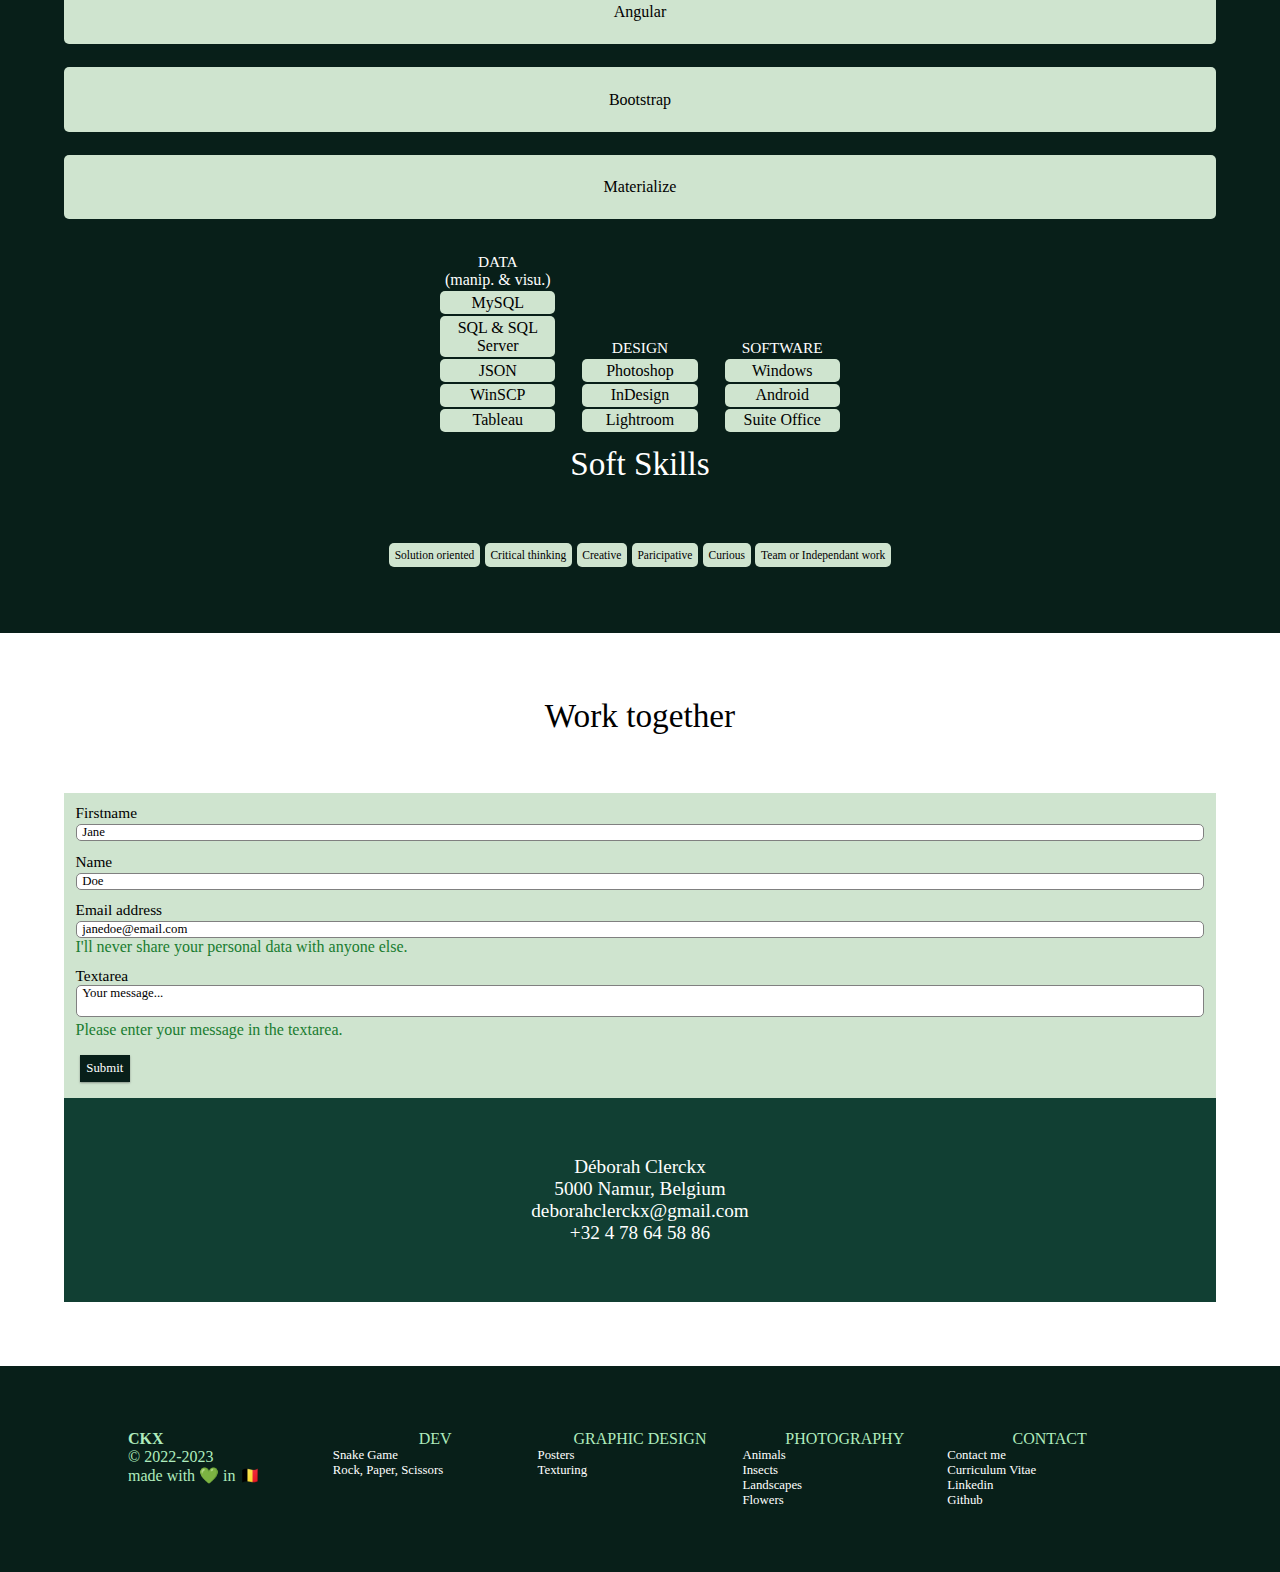
==== commit b302bfe1: "corr card-title portfolio project" ====
--- a/index.html
+++ b/index.html
@@ -73,7 +73,7 @@
                 <div class="cards-container">
                     <div class="card">
                         <div class="card-title">
-                            <h3 class="card-subtitle">Drop the ammunition and take it for analysis</h3>
+                            <h3 class="card-subtitle">Portfolio</h3>
                         </div>
                         <div class="card-img">
                             <img class="resize-card-img" src="src/img/project-frontend6.JPG" alt="presentation image of the portfolio project of Déborah Clerckx">
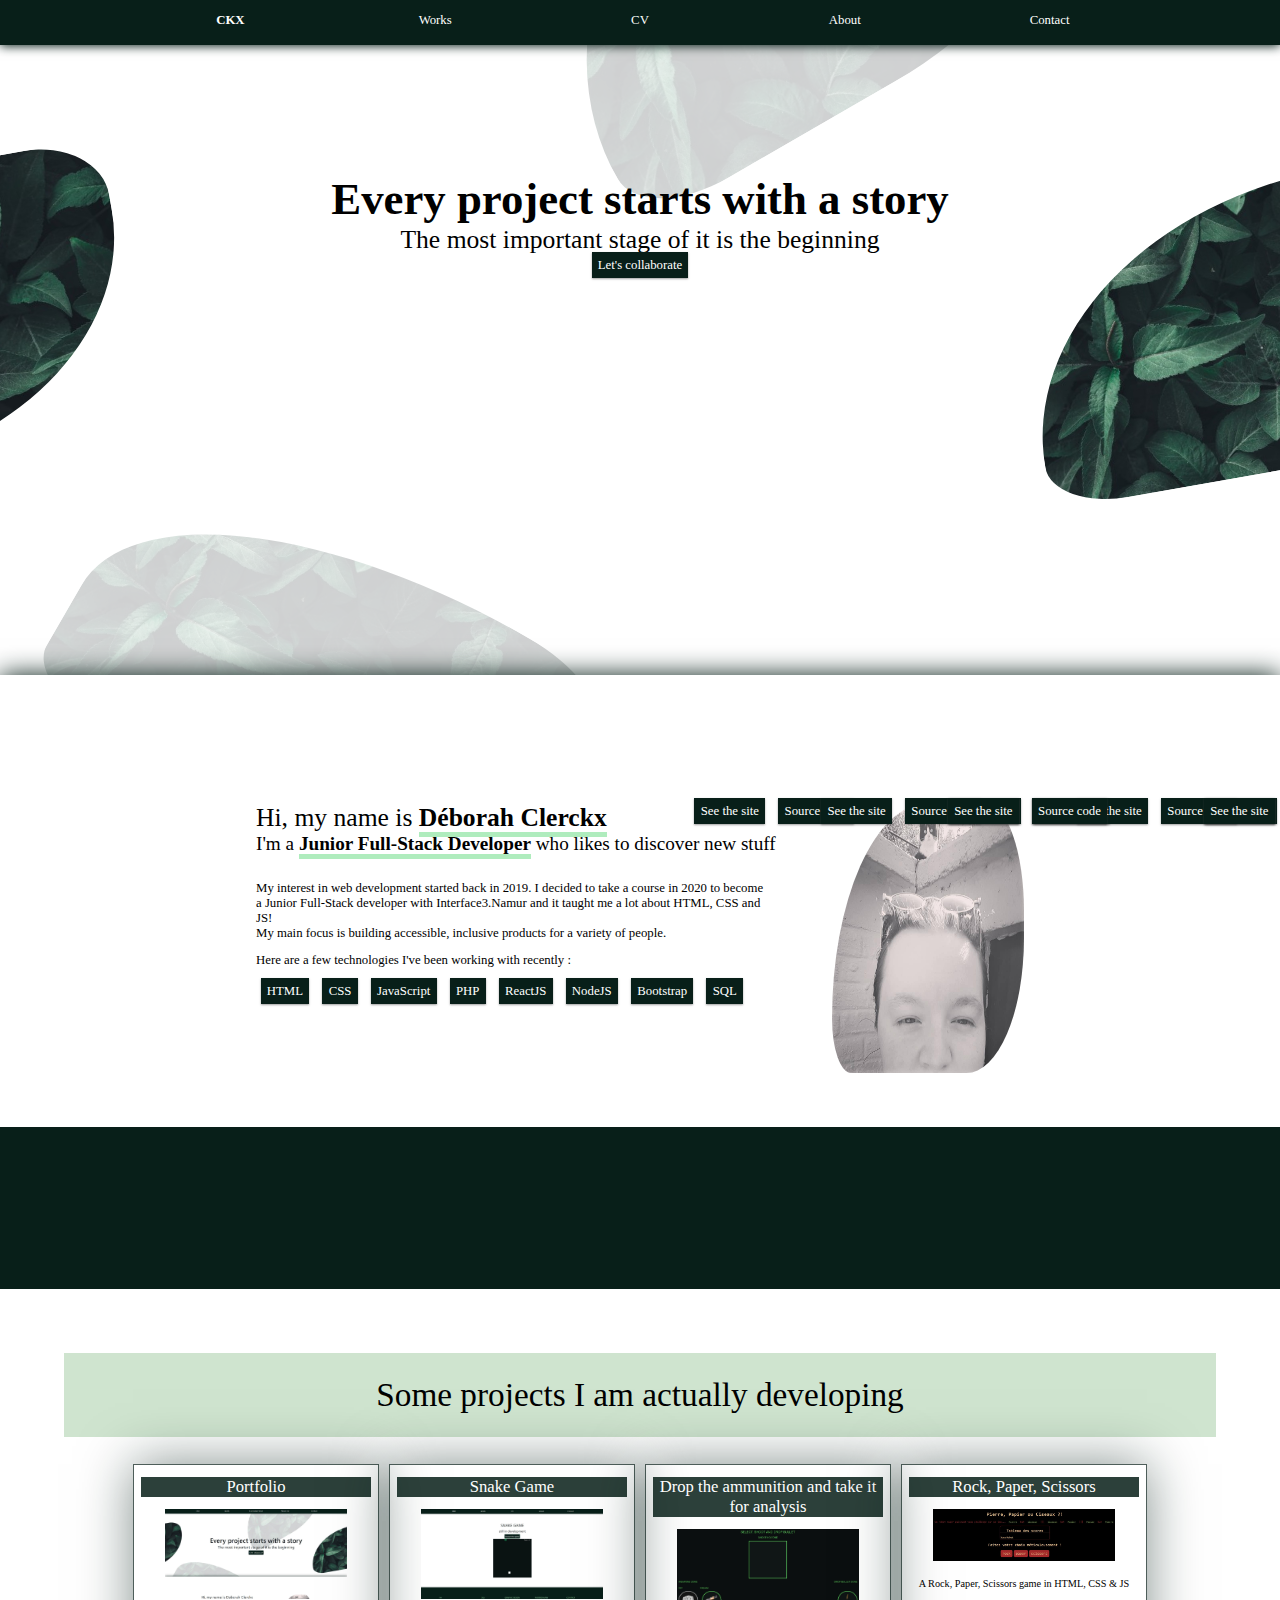
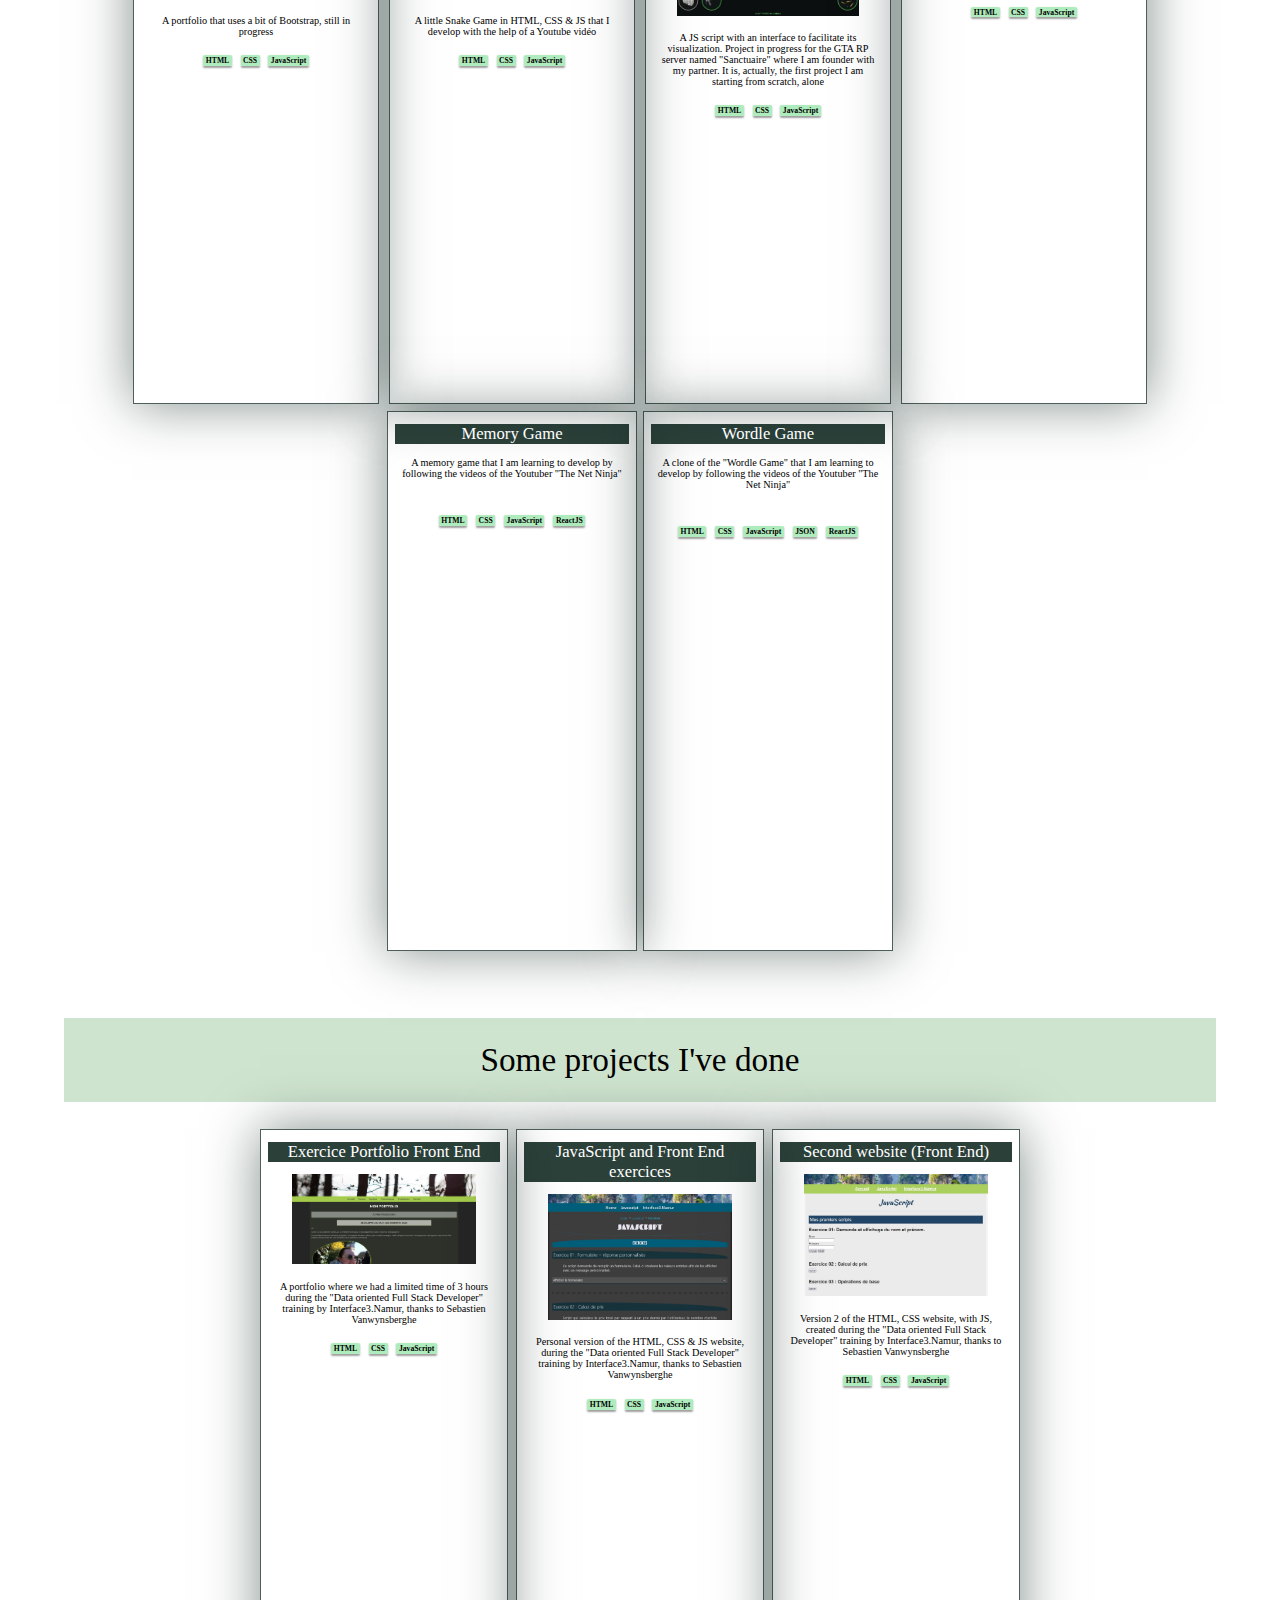
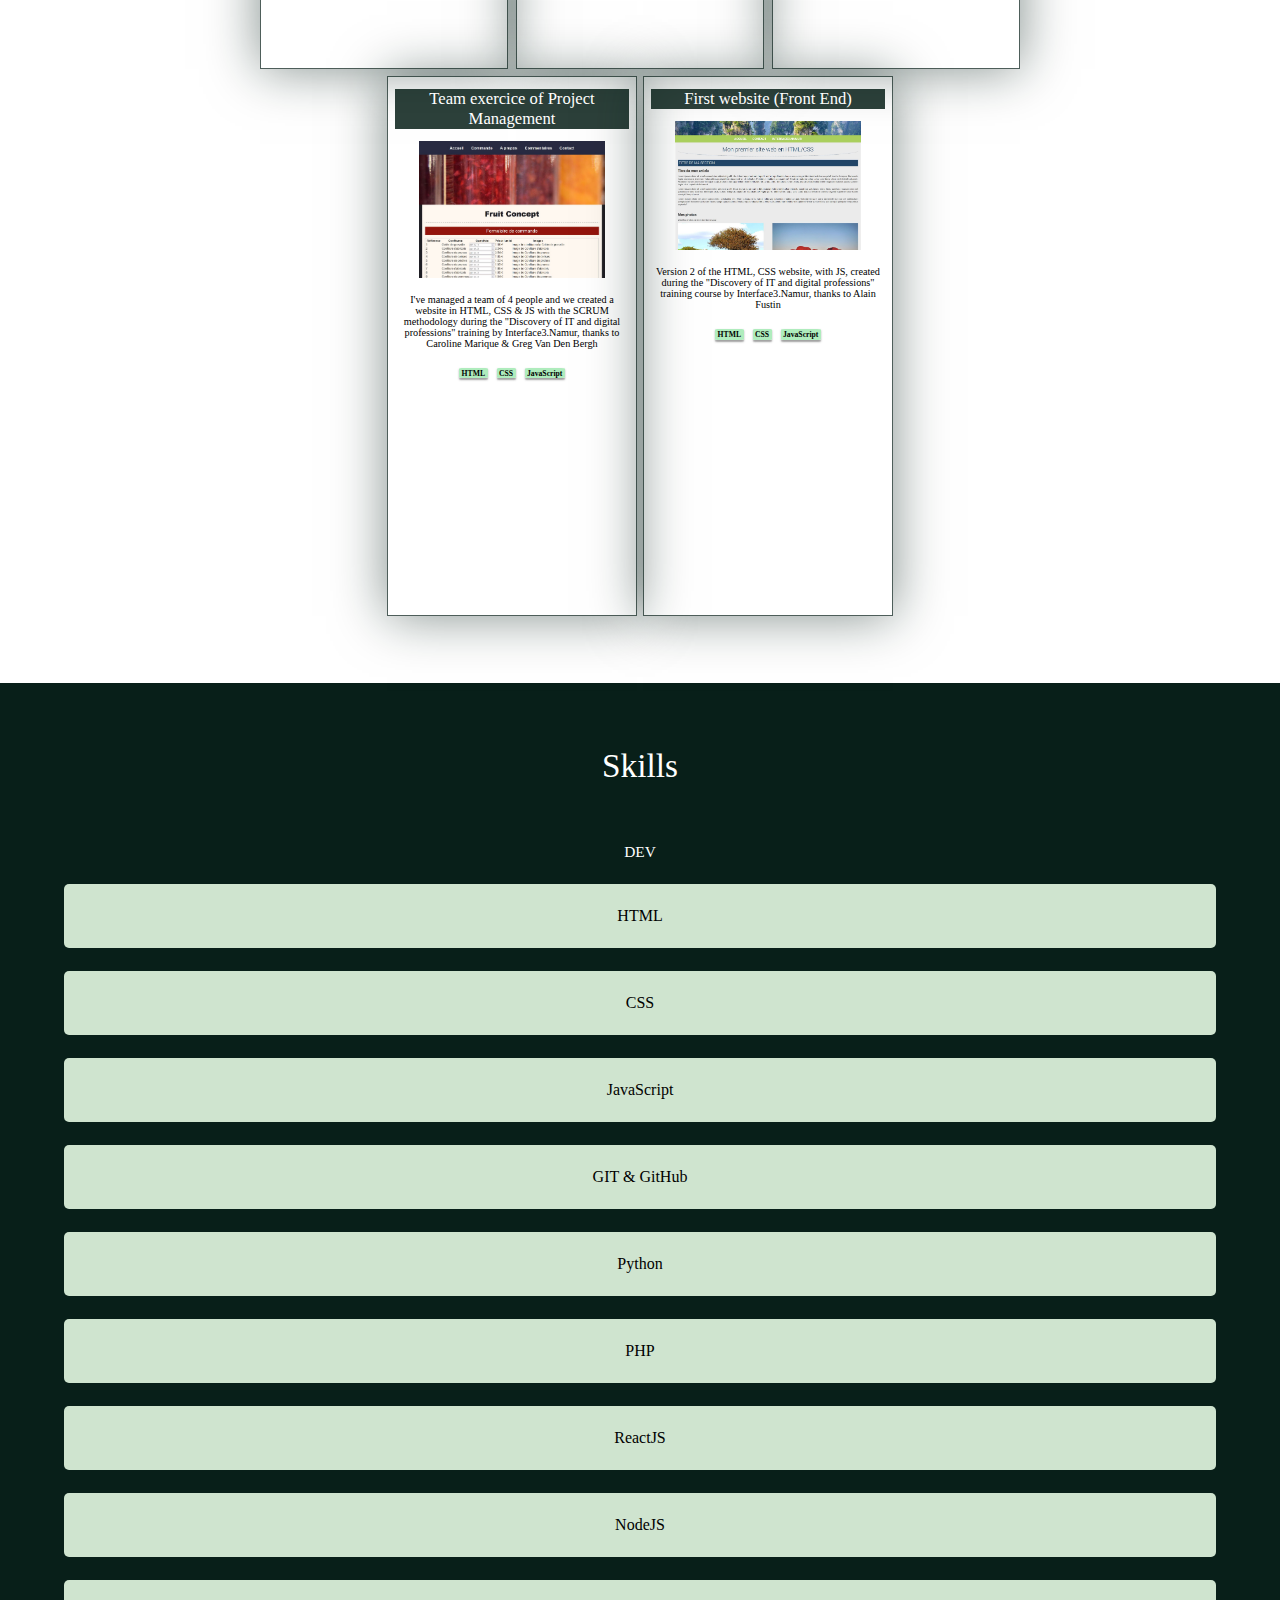
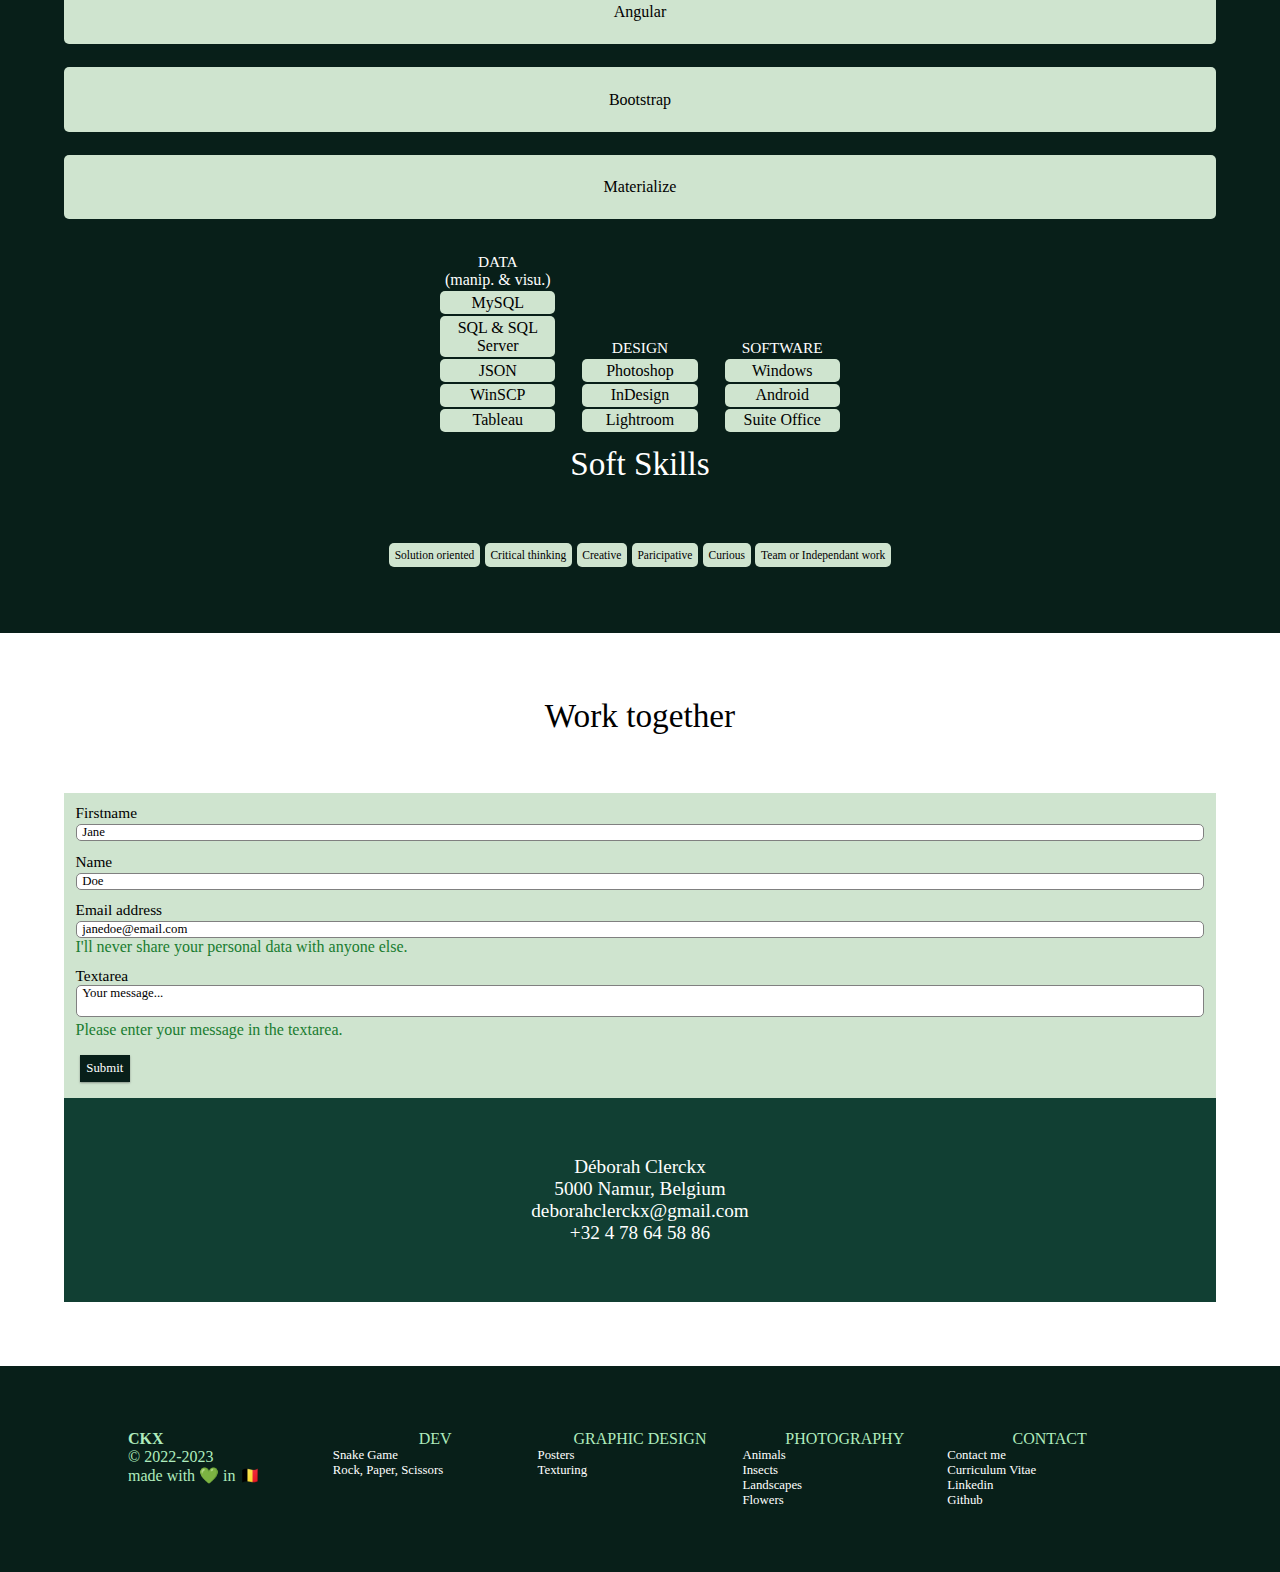
==== commit a37c9e88: "add new card snakegame" ====
--- a/index.html
+++ b/index.html
@@ -88,6 +88,29 @@
                         </div>
                         <div class="card-btns">
                             <a class="btn disabled" href="#">See the site</a>
+                            <a class="btn disabled" href="#">Source code</a>
+                        </div>
+                    </div>
+                    
+                    <div class="card-separator"></div>
+
+                    <div class="card">
+                        <div class="card-title">
+                            <h3 class="card-subtitle">Snake Game</h3>
+                        </div>
+                        <div class="card-img">
+                            <img class="resize-card-img" src="src/img/snakegame.JPG" alt="presentation image of a Snake Game">
+                        </div>
+                        <div class="card-summary">
+                            <p class="card-text">A little Snake Game in HTML, CSS & JS that I develop with the help of a Youtube vidéo</p>
+                        </div>
+                        <div class="card-btns-code">
+                            <a class="btn btn-code disabled" href="#">HTML</a>
+                            <a class="btn btn-code disabled" href="#">CSS</a>
+                            <a class="btn btn-code disabled" href="#">JavaScript</a>
+                        </div>
+                        <div class="card-btns">
+                            <a class="btn " href="/snake.html">See the site</a>
                             <a class="btn disabled" href="#">Source code</a>
                         </div>
                     </div>
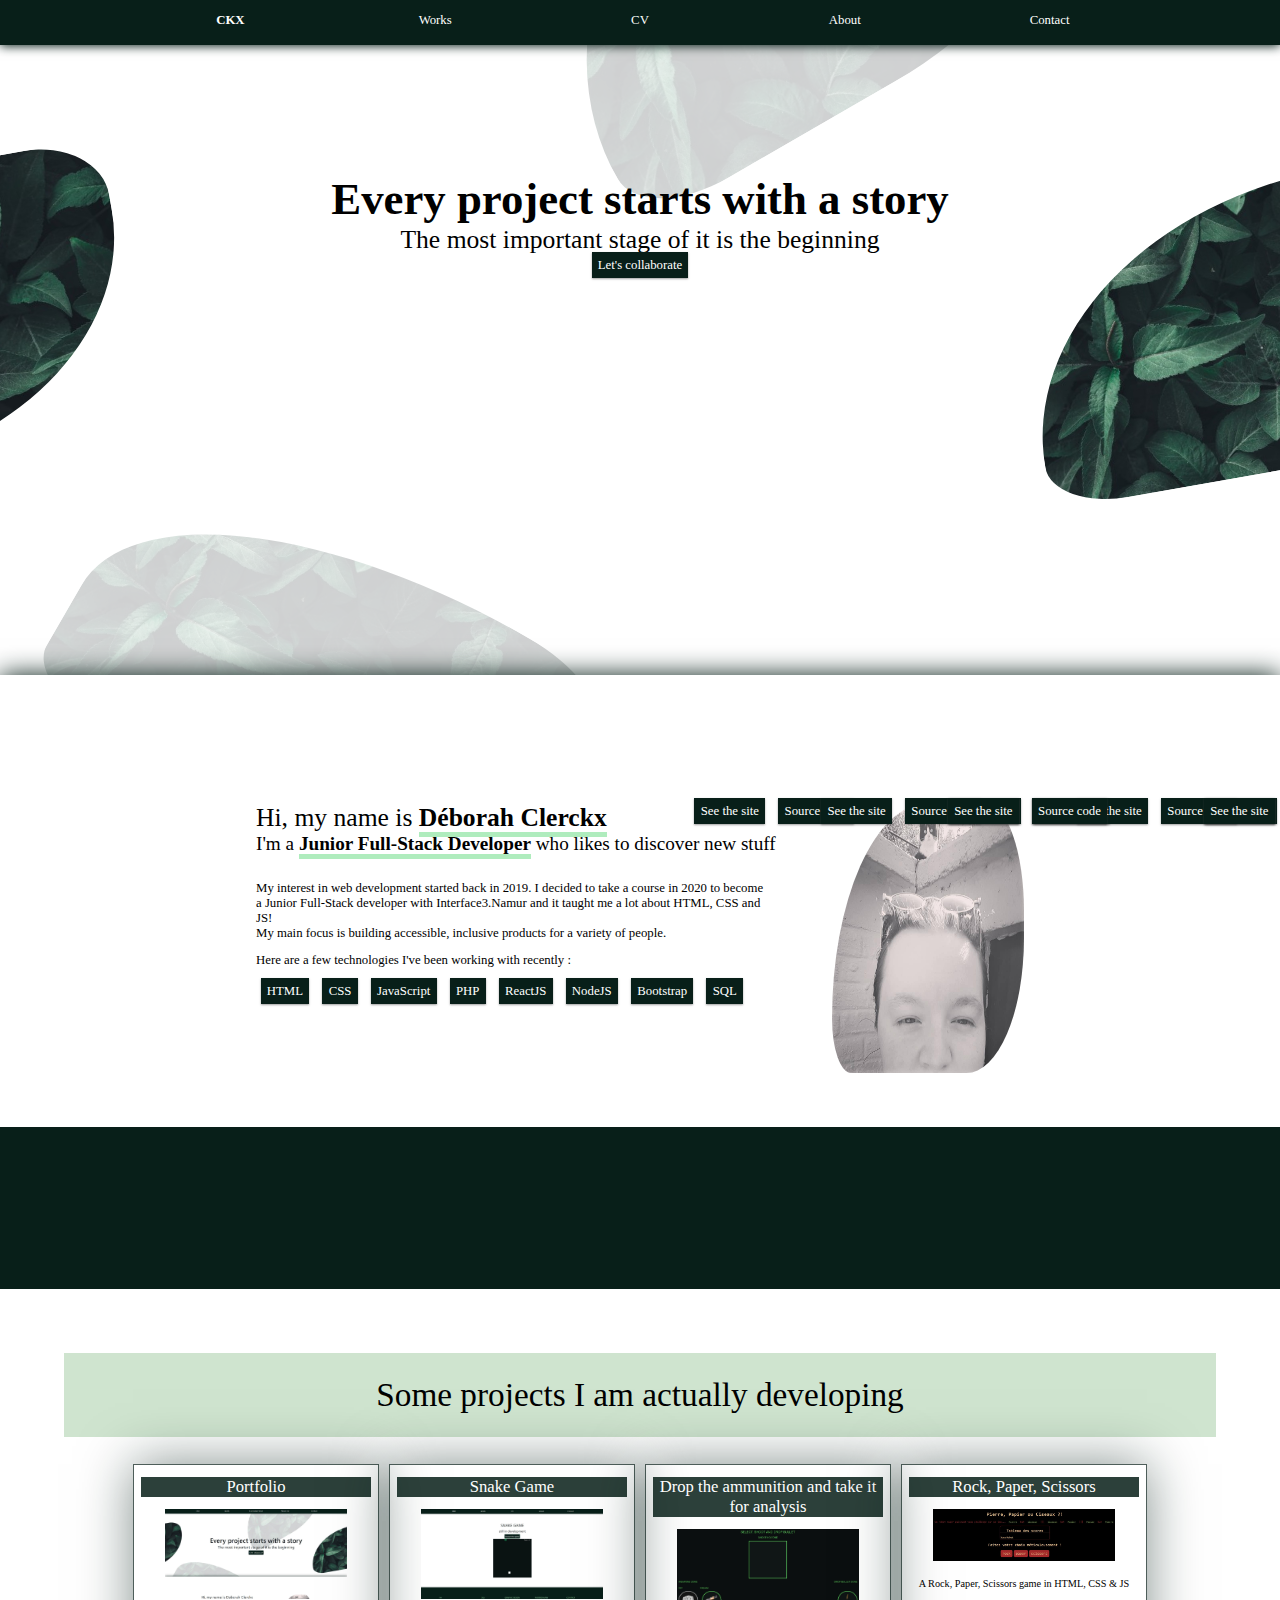
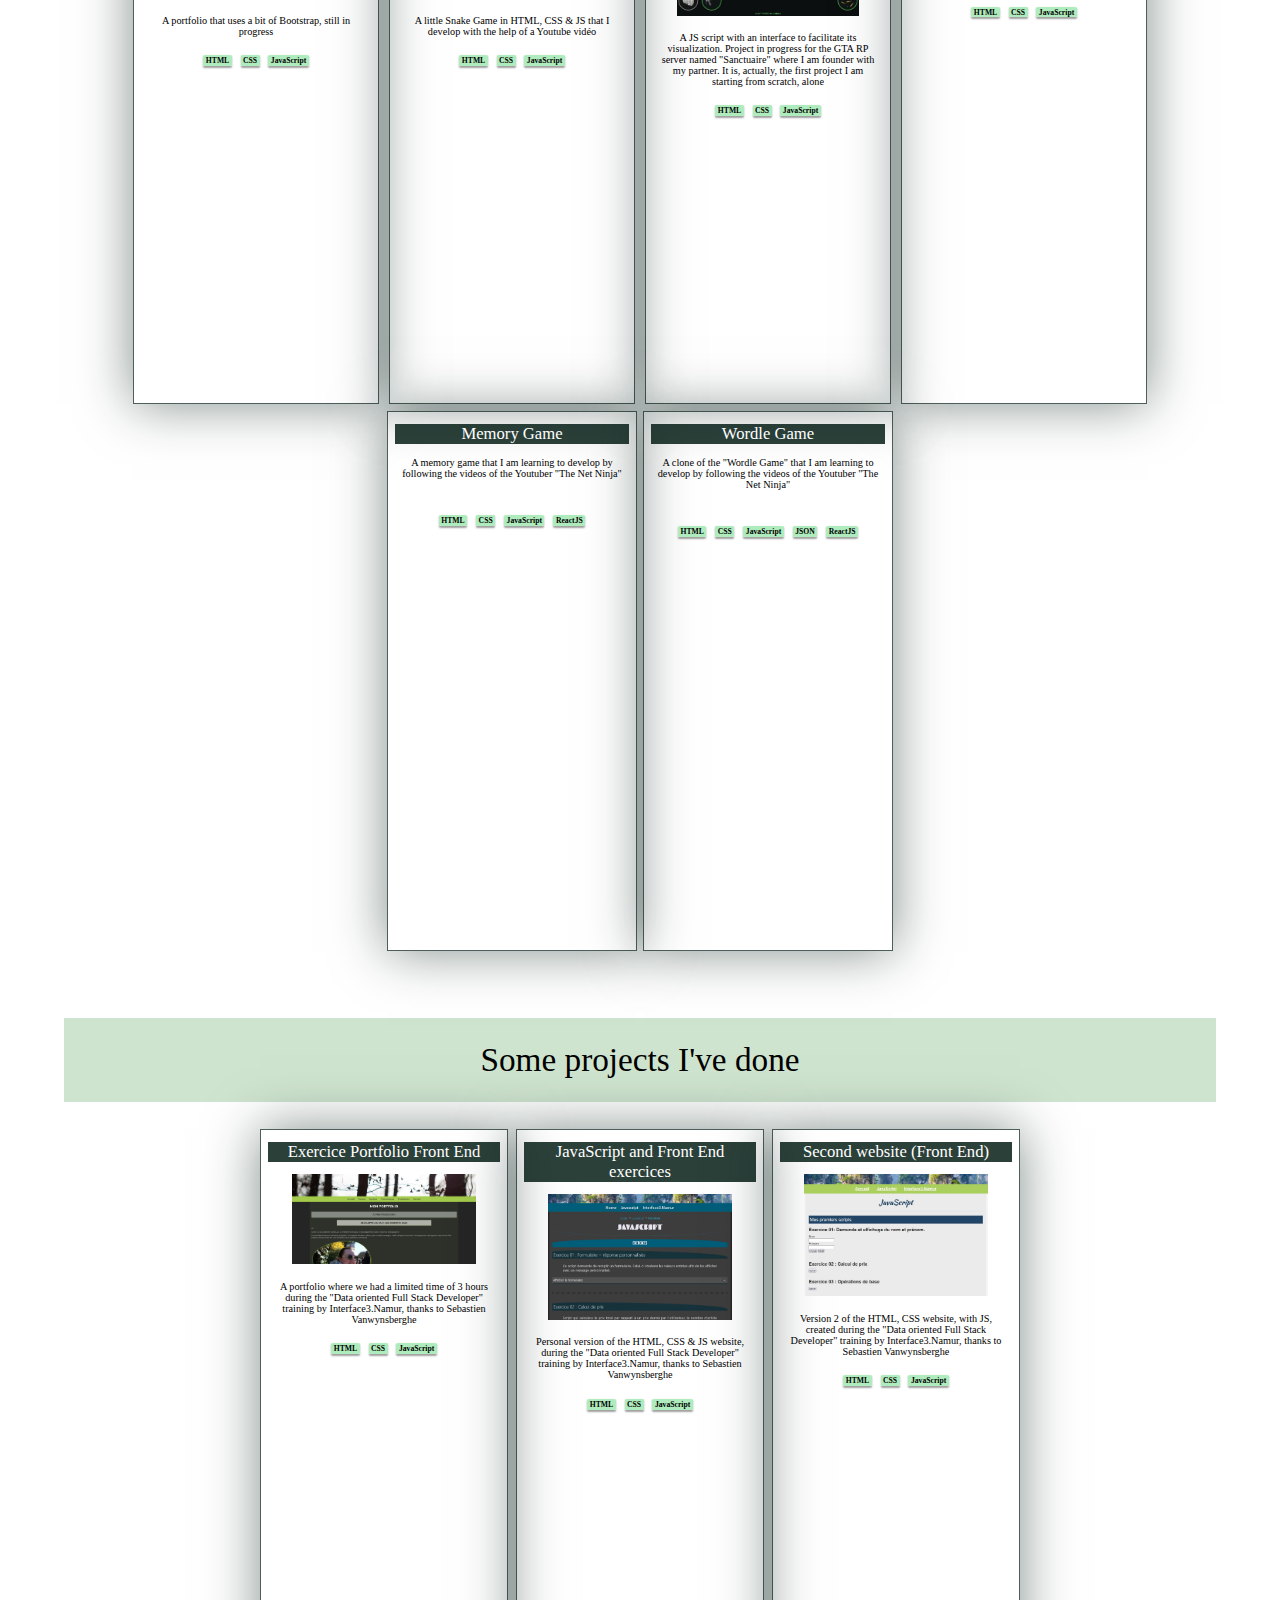
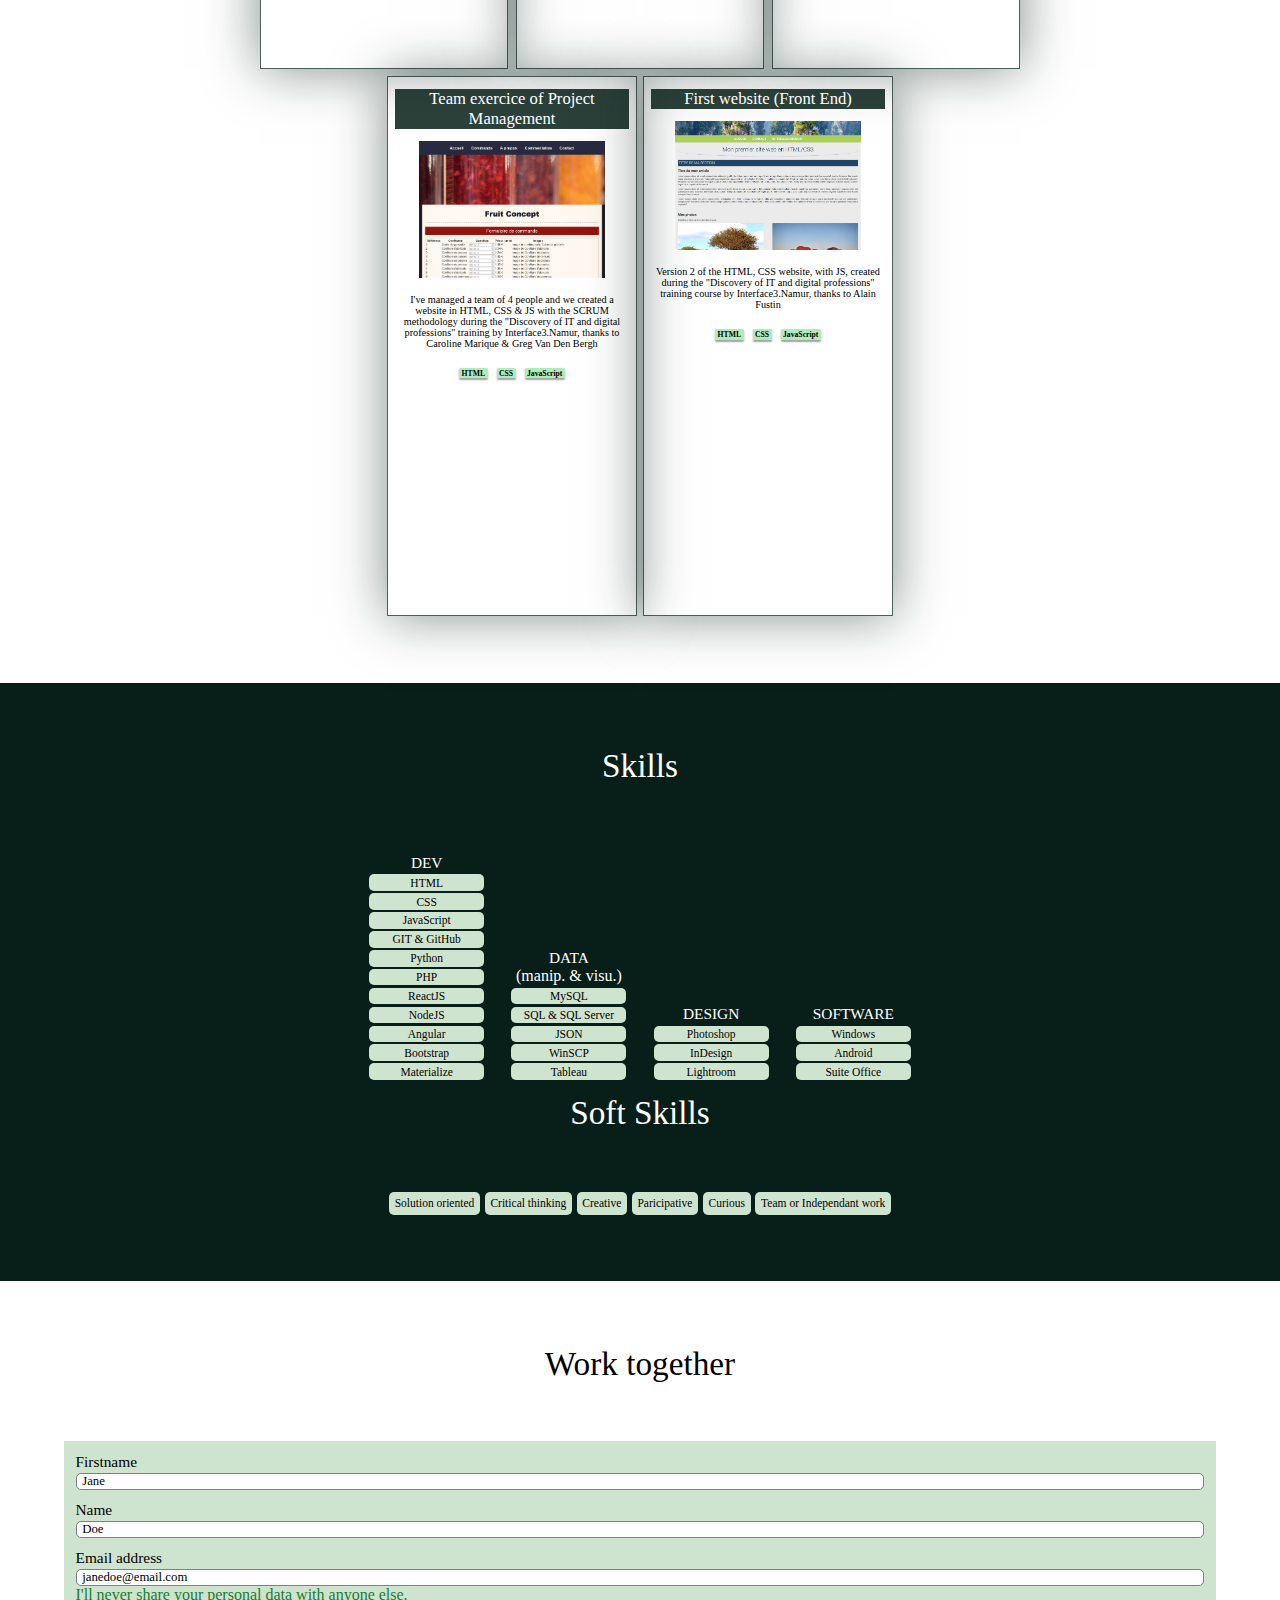
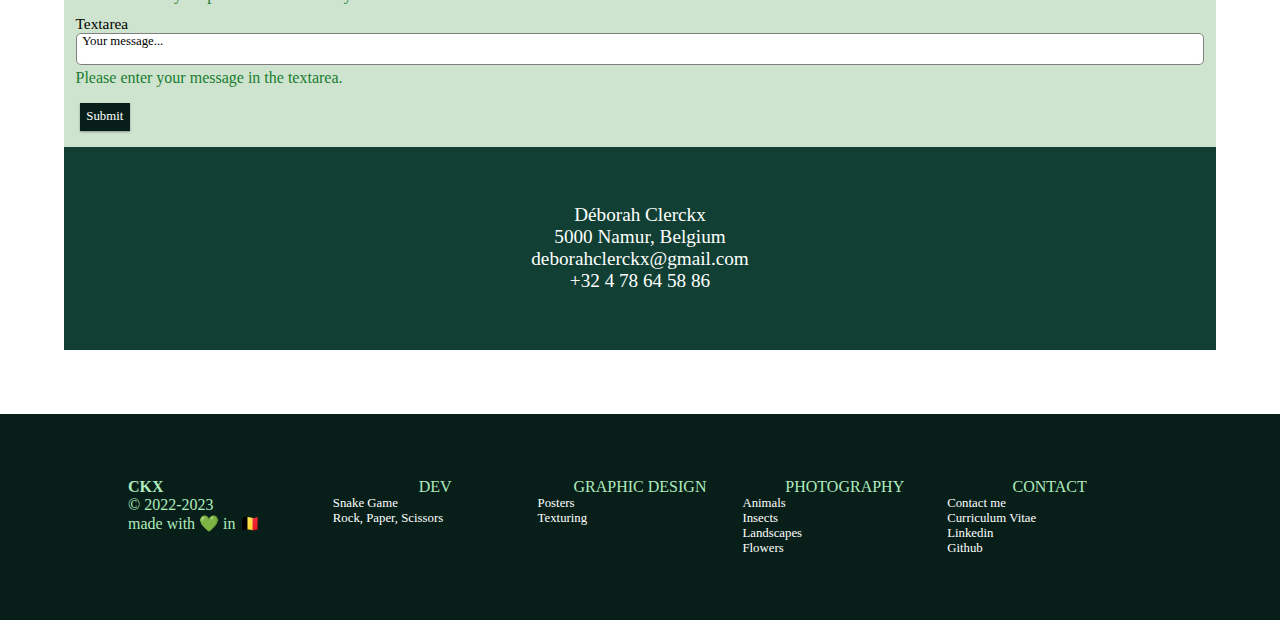
==== commit 6cfbfc92: "corr style skills-container" ====
--- a/index.html
+++ b/index.html
@@ -330,7 +330,7 @@
 
             <section class="fifth-container">
                 <h2 class="title-container">Skills</h2>
-                <div class="skillsdev-container">
+                <div class="skills-container">
                     <h3 class="skills-title">DEV</h3>
                     <li class="skills">HTML</li>
                     <li class="skills">CSS</li>
--- a/src/css/main.css
+++ b/src/css/main.css
@@ -317,14 +317,11 @@
         display: inline-block;
         width: 10%;
     }
-    .skills-container {
-        display: inline-block;
-        width: 10%;
-    }
     .skills-title {
         font-size: 1.2vw;
     }
     .skills {
+        font-size: .9vw;
         margin: 2% 0;
         padding: 2%;
         border-radius: 5px;
